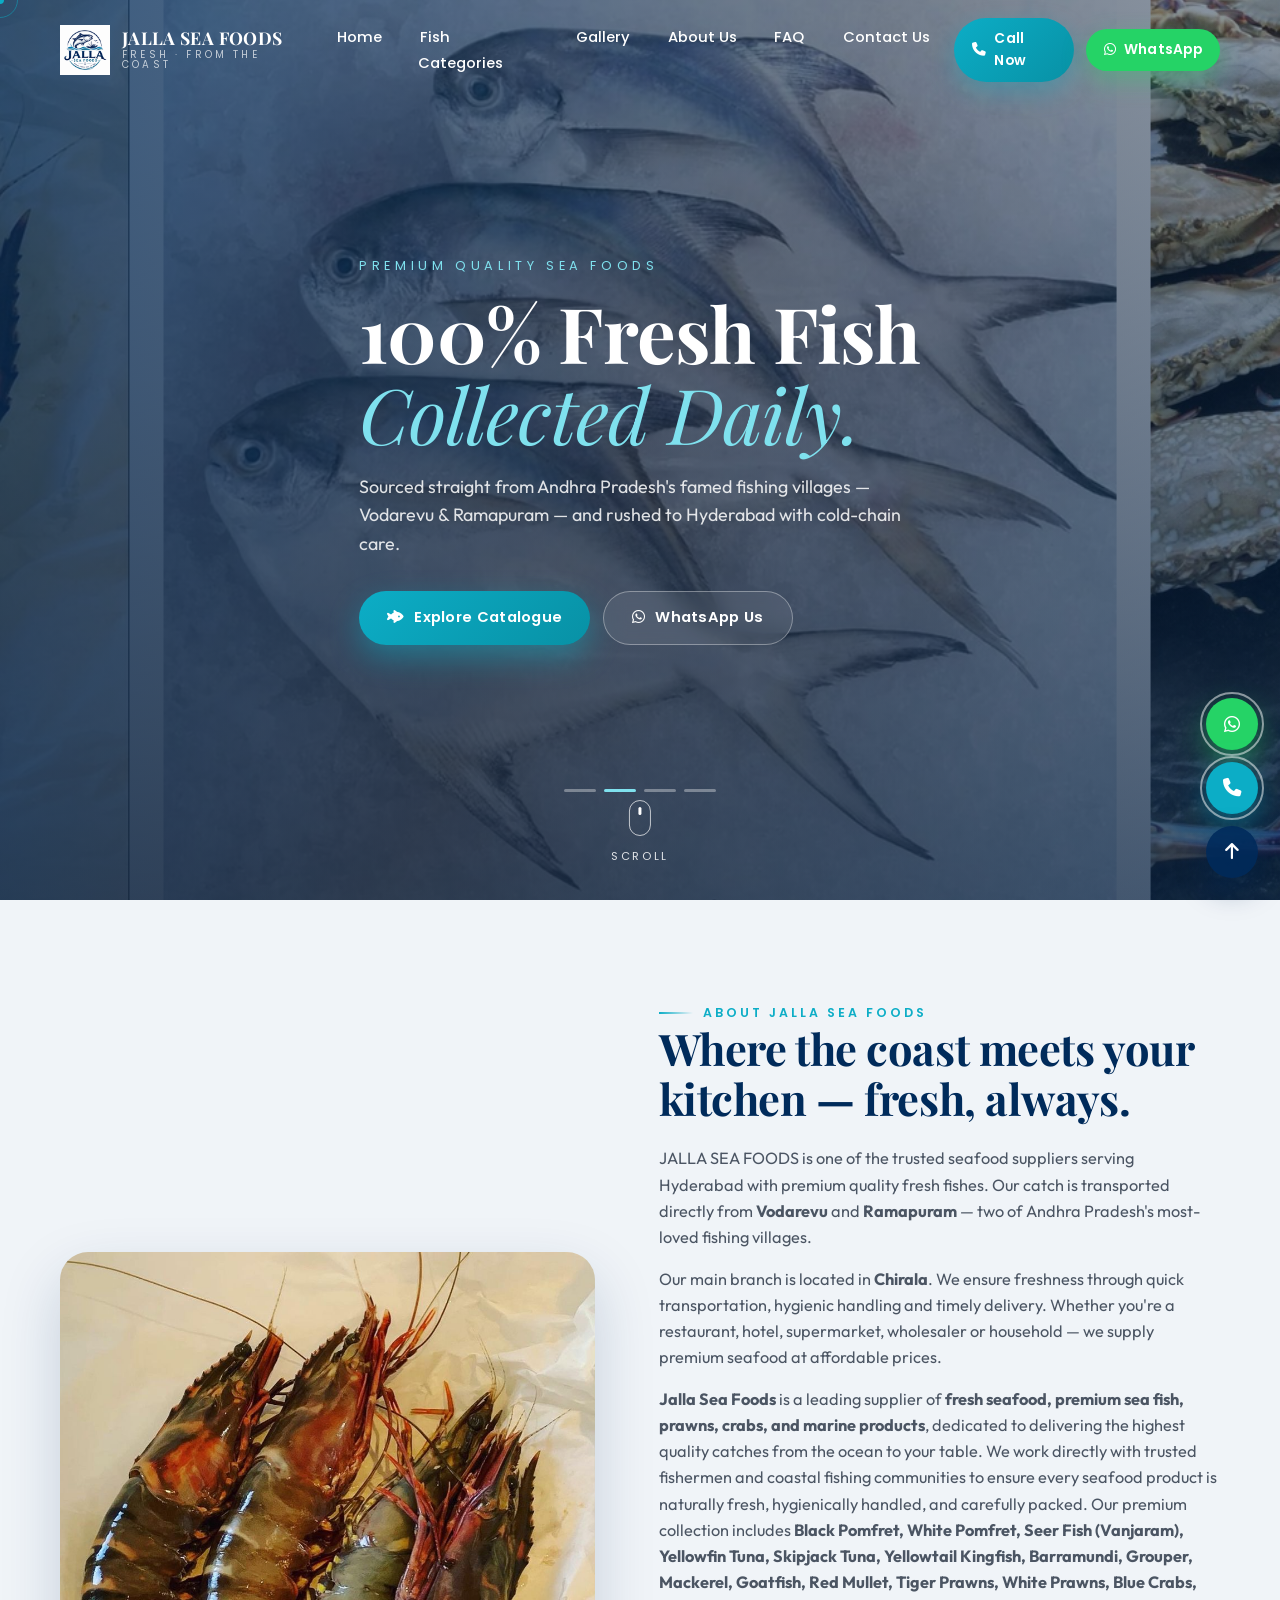
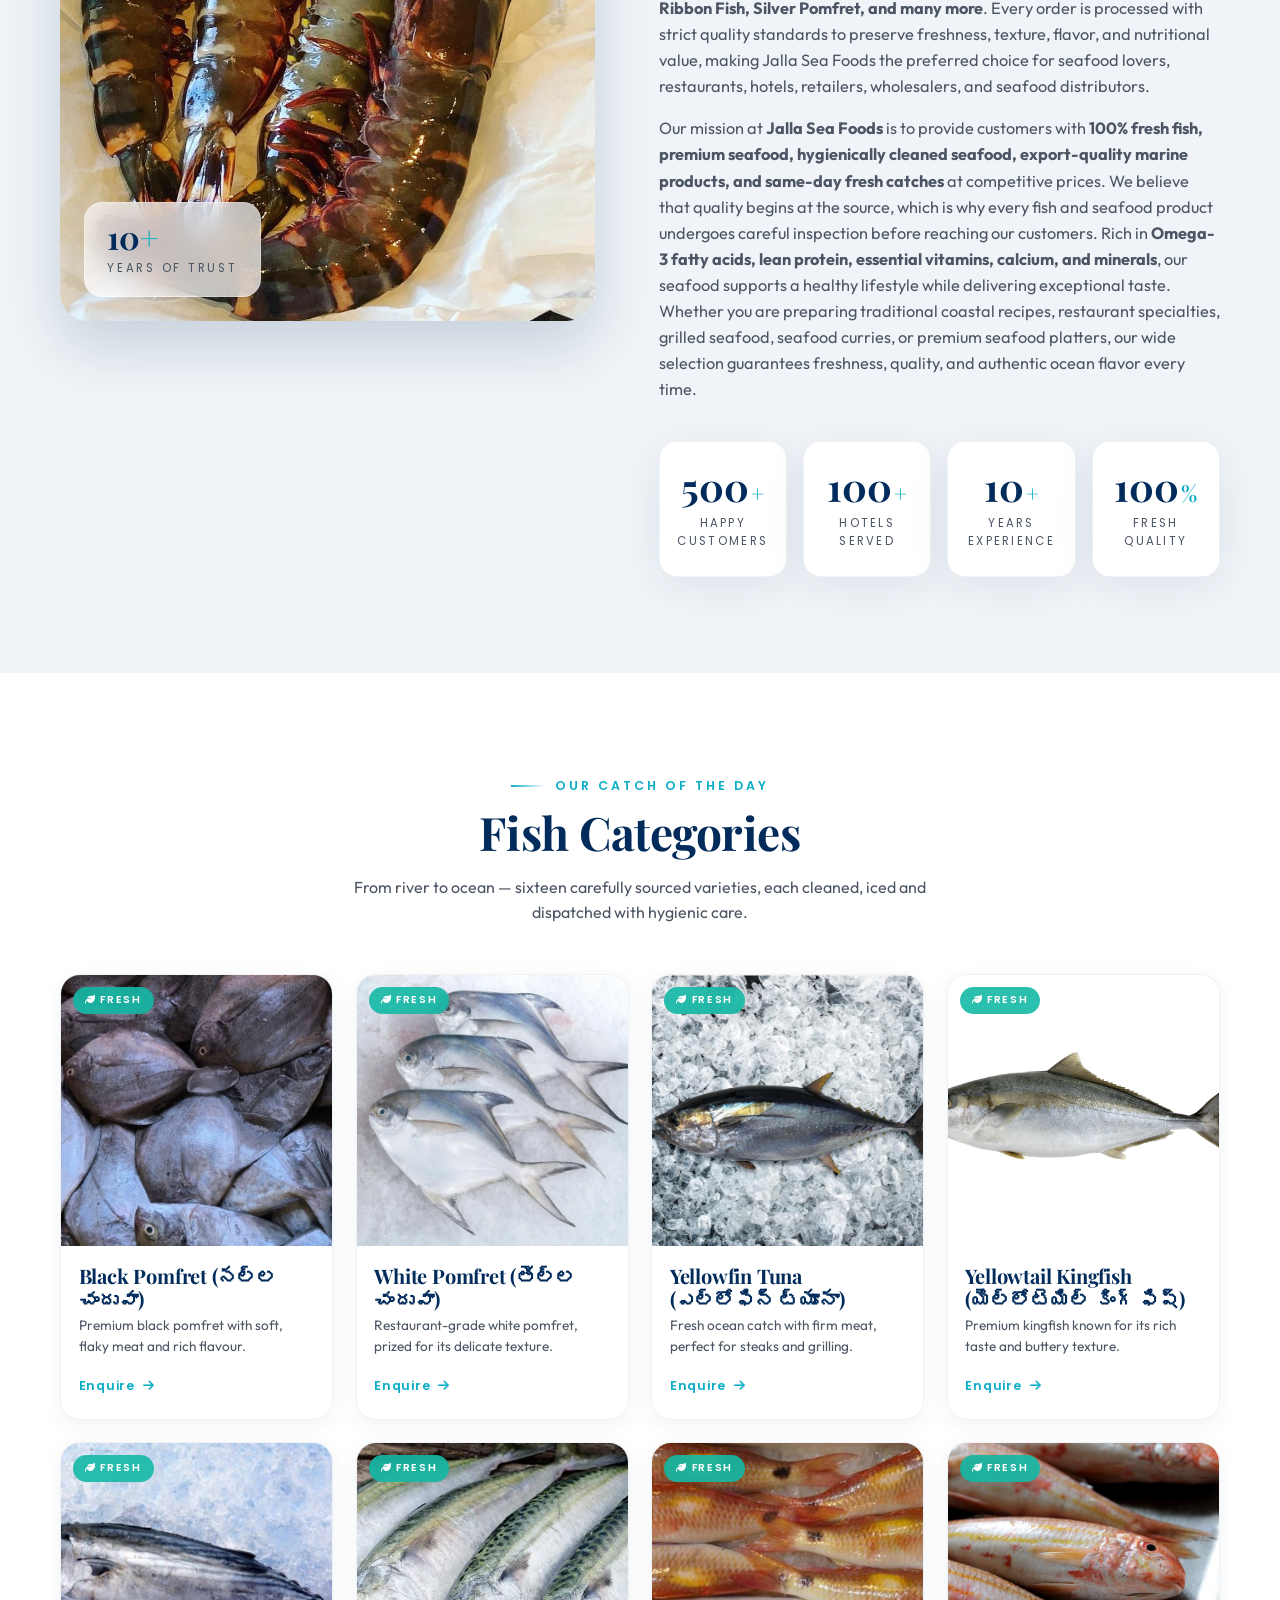
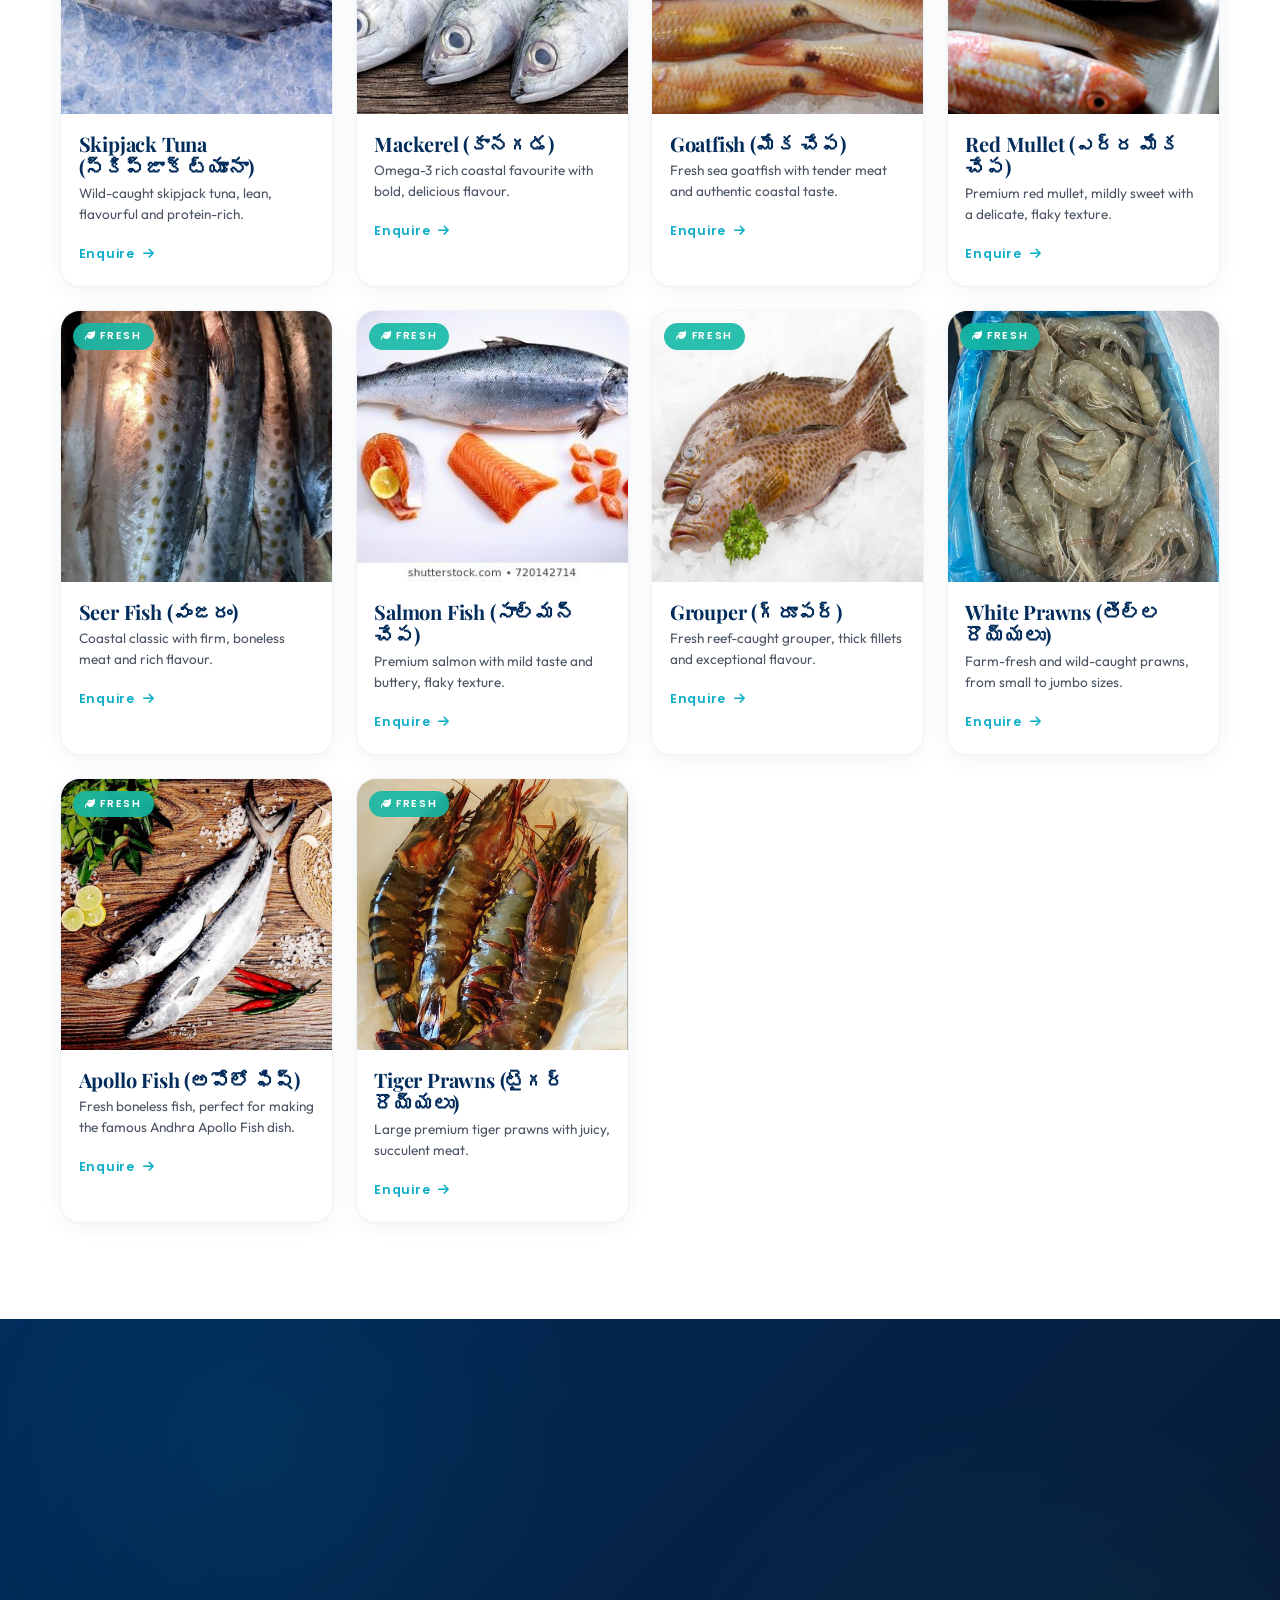
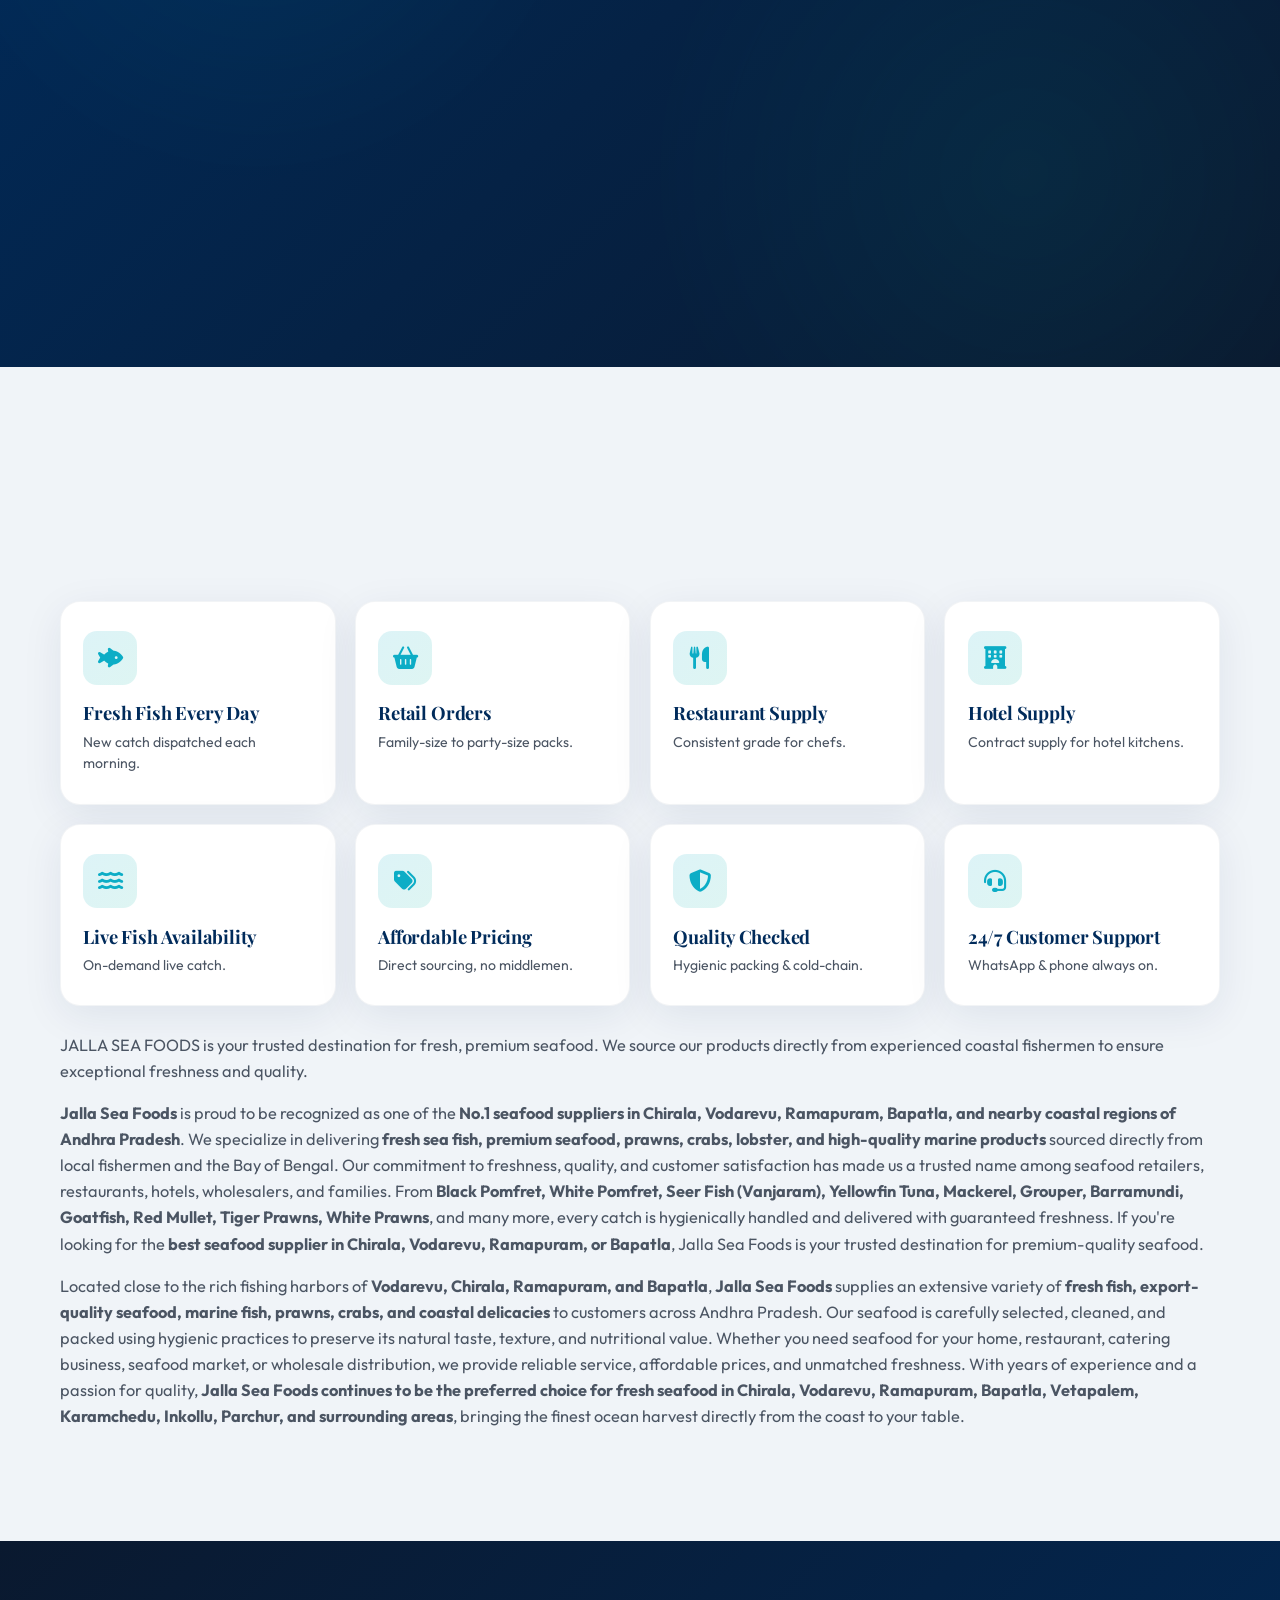
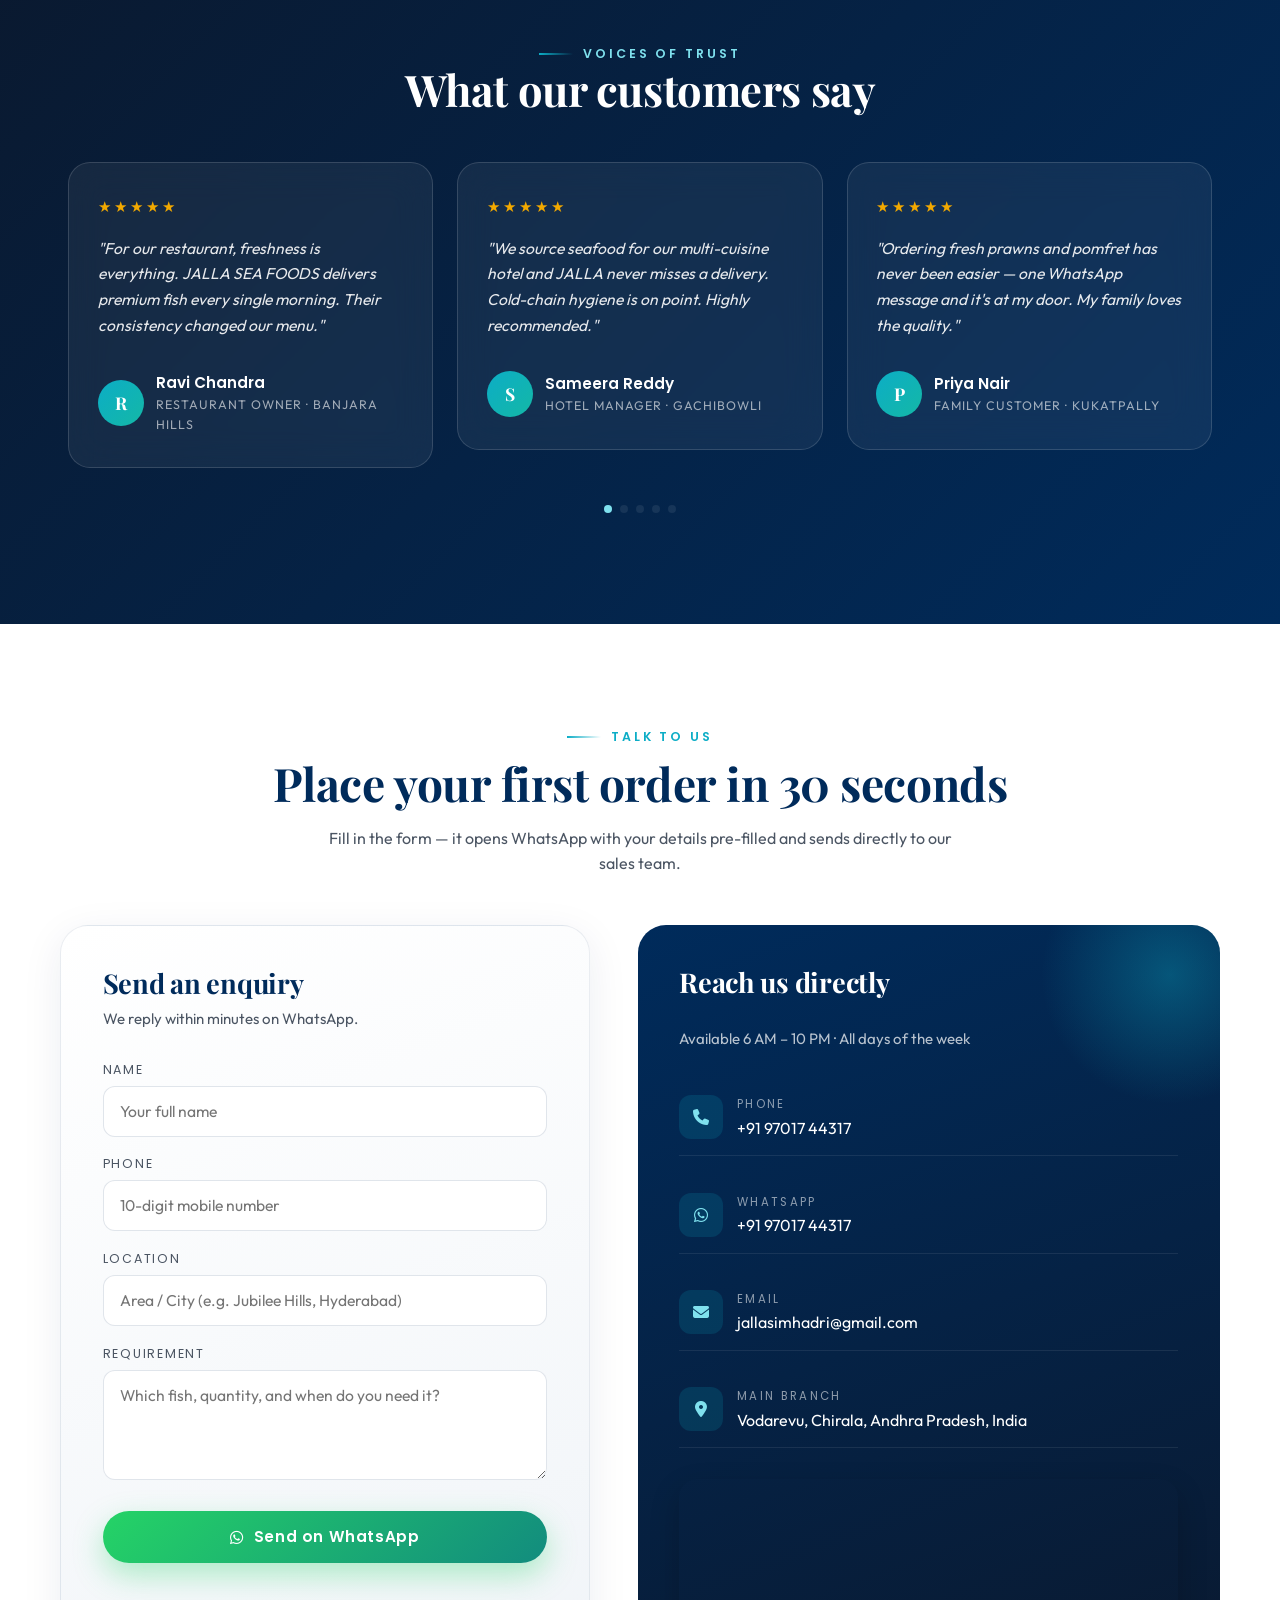
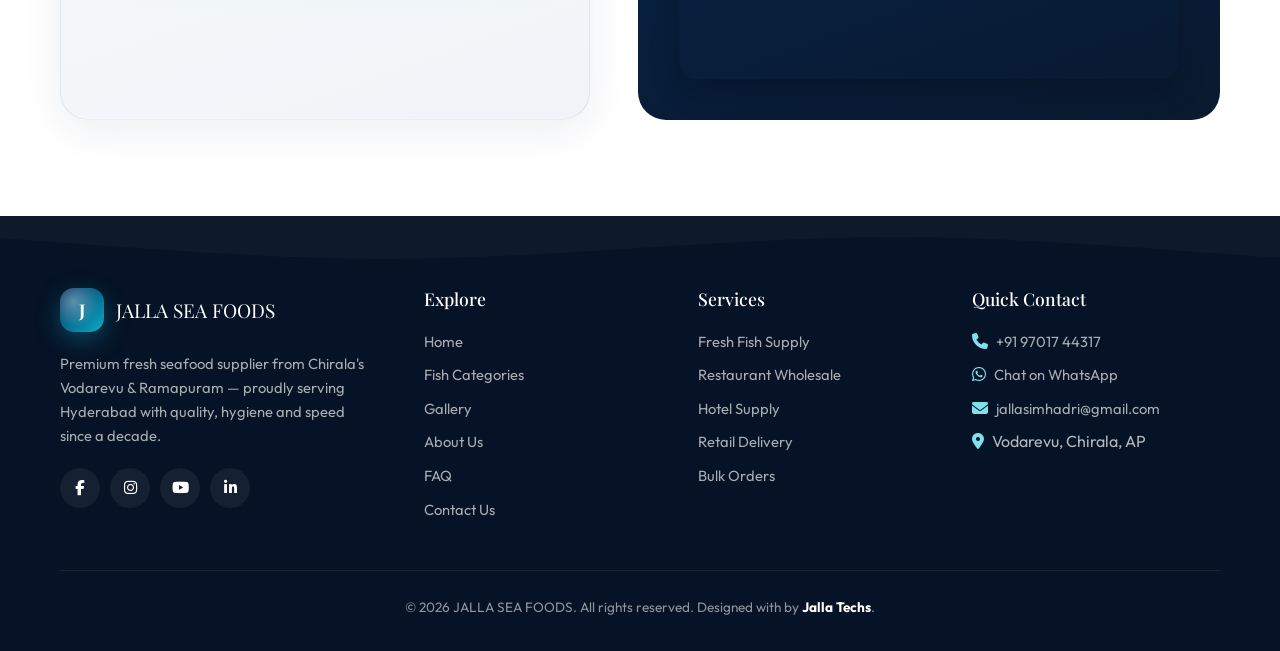
==== index.html @ fda74b89 "Initial changes" ====
<!doctype html>
<html lang="en">
<head>
    <meta charset="utf-8" />
    <meta name="viewport" content="width=device-width, initial-scale=1" />
    <meta name="theme-color" content="#002B5B" />

    <!-- SEO Meta -->
    <title>Jalla Sea Foods | Fresh Sea Fish Delivery in Vodarevu, Chirala</title>
    <meta name="description" content="JALLA SEA FOODS — Premium fresh seafood supplier from Chirala, Vodarevu & Ramapuram delivering across Hyderabad. Fish wholesale, seafood transportation, distribution & fast delivery. Fresh · Hygienic · Affordable." />
    <meta name="keywords" content="fresh sea foods Hyderabad, seafood supplier Hyderabad, fish wholesale Chirala, Vodarevu fish supplier, Ramapuram seafood, JALLA SEA FOODS, fresh fish delivery Hyderabad, restaurant seafood supplier" />
    <meta name="robots" content="index, follow, max-image-preview:large" />
    <meta name="author" content="JALLA SEA FOODS" />
    <link rel="canonical" href="https://jallaseafoods.com/" />

    <!-- Open Graph -->
    <meta property="og:type" content="website" />
    <meta property="og:site_name" content="JALLA SEA FOODS" />
    <meta property="og:title" content="Jalla Sea Foods | Fresh Sea Fish Delivery in Vodarevu, Chirala" />
    <meta property="og:description" content="JALLA SEA FOODS — Premium fresh seafood supplier from Chirala, Vodarevu & Ramapuram delivering across Hyderabad. Fish wholesale, seafood transportation, distribution & fast delivery. Fresh · Hygienic · Affordable." />
    <meta property="og:url" content="https://jallaseafoods.com/" />
    <meta property="og:image" content="https://images.unsplash.com/photo-1542809665-21a8657b97f3?auto=format&fit=crop&w=1200" />

    <!-- Twitter -->
    <meta name="twitter:card" content="summary_large_image" />
    <meta name="twitter:title" content="Jalla Sea Foods | Fresh Sea Fish Delivery in Vodarevu, Chirala" />
    <meta name="twitter:description" content="JALLA SEA FOODS — Premium fresh seafood supplier from Chirala, Vodarevu & Ramapuram delivering across Hyderabad. Fish wholesale, seafood transportation, distribution & fast delivery. Fresh · Hygienic · Affordable." />
    <meta name="twitter:image" content="https://images.unsplash.com/photo-1542809665-21a8657b97f3?auto=format&fit=crop&w=1200" />

    <!-- Fonts -->
    <link rel="preconnect" href="https://fonts.googleapis.com" />
    <link rel="preconnect" href="https://fonts.gstatic.com" crossorigin />
    <link href="https://fonts.googleapis.com/css2?family=Playfair+Display:ital,wght@0,400;0,600;0,700;1,400&family=Outfit:wght@300;400;500;600&family=Poppins:wght@400;500;600&family=Inter:wght@600&display=swap" rel="stylesheet" />

    <!-- Bootstrap 5 + Swiper + AOS + Font Awesome -->
    <link rel="stylesheet" href="https://cdn.jsdelivr.net/npm/bootstrap@5.3.3/dist/css/bootstrap.min.css" />
    <link rel="stylesheet" href="https://cdn.jsdelivr.net/npm/swiper@11/swiper-bundle.min.css" />
    <link rel="stylesheet" href="https://unpkg.com/aos@2.3.4/dist/aos.css" />
    <link rel="stylesheet" href="https://cdnjs.cloudflare.com/ajax/libs/font-awesome/6.5.0/css/all.min.css" />
    <link rel="stylesheet" href="style.css" />

    <!-- JSON-LD LocalBusiness Schema -->
    <script type="application/ld+json">
    {
        "@context": "https://schema.org",
        "@type": "LocalBusiness",
        "@id": "https://jallaseafoods.com/#business",
        "name": "JALLA SEA FOODS",
        "description": "JALLA SEA FOODS — Premium fresh seafood supplier from Chirala, Vodarevu & Ramapuram delivering across Hyderabad. Fish wholesale, seafood transportation, distribution & fast delivery. Fresh · Hygienic · Affordable.",
        "url": "https://jallaseafoods.com/",
        "telephone": "+91-9701744317",
        "email": "jallasimhadri@gmail.com",
        "priceRange": "₹₹",
        "image": "https://images.unsplash.com/photo-1542809665-21a8657b97f3?auto=format&fit=crop&w=1200",
        "address": {
            "@type": "PostalAddress",
            "streetAddress": "Vodarevu",
            "addressLocality": "Chirala",
            "addressRegion": "Andhra Pradesh",
            "addressCountry": "IN"
        },
        "areaServed": [
            { "@type": "City", "name": "Hyderabad" },
            { "@type": "City", "name": "Chirala" }
        ],
        "openingHours": "Mo-Su 06:00-22:00",
        "sameAs": [
            "https://facebook.com/jallaseafoods",
            "https://instagram.com/jallaseafoods"
        ]
    }
    </script>

    <script>
        window.addEventListener("error", function (e) {
            if (e.error instanceof DOMException && e.error.name === "DataCloneError" && e.message && e.message.includes("PerformanceServerTiming")) {
                e.stopImmediatePropagation();
                e.preventDefault();
            }
        }, true);
    </script>
</head>
<body data-testid="home-page">

    <!-- Preloader -->
    <div id="preloader" data-testid="preloader">
        <div class="preloader-wave"></div>
        <div class="preloader-text">JALLA SEA FOODS</div>
    </div>

    <!-- Custom Cursor -->
    <div class="cursor-dot"></div>
    <div class="cursor-outline"></div>

    <!-- Navbar -->
    <nav class="navbar-custom" data-testid="main-navbar">
        <div class="container-tight navbar-inner">
            <a href="/" class="brand" data-testid="brand-link">
<img src="images/jallaseafoods.jpg" alt="Jalla Sea Foods Logo" class="brand-logo">
                <span class="brand-text">
                    <span class="brand-name">JALLA SEA FOODS</span>
                    <span class="brand-tag">Fresh · From The Coast</span>
                </span>
            </a>

            <ul class="nav-menu" data-testid="nav-menu">
                <li><a href="/" data-testid="nav-home">Home</a></li>
                <li><a href="#fish-categories" data-testid="nav-categories">Fish Categories</a></li>
                <li><a href="/gallery.html" data-testid="nav-gallery">Gallery</a></li>
                <li><a href="#about" data-testid="nav-about">About Us</a></li>
                <li><a href="#faq" data-testid="nav-faq">FAQ</a></li>
                <li><a href="/contact.html" data-testid="nav-contact">Contact Us</a></li>
            </ul>

            <div class="nav-actions">
                <a class="btn-call" href="tel:970173317" data-testid="nav-call-btn">
                    <i class="fa-solid fa-phone"></i><span>Call Now</span>
                </a>
                <a class="btn-whats" href="https://wa.me/919701744317" target="_blank" rel="noopener" data-testid="nav-whatsapp-btn">
                    <i class="fa-brands fa-whatsapp"></i><span>WhatsApp</span>
                </a>
                <button class="hamburger" aria-label="Menu" data-testid="mobile-menu-toggle">
                    <span></span><span></span><span></span>
                </button>
            </div>
        </div>
    </nav>

    <!-- HERO -->
    <section class="hero" data-testid="hero-section">
        <div class="bubbles"></div>
        <div class="swiper hero-swiper" data-testid="hero-swiper">
            <div class="swiper-wrapper">

                <!-- Slide 1 -->
                <div class="swiper-slide hero-slide" data-testid="hero-slide-1">
                    <div class="hero-bg" style="background-image:url('https://images.unsplash.com/photo-1542809665-21a8657b97f3?auto=format&fit=crop&w=1920&q=80')"></div>
                    <div class="hero-overlay"></div>
                    <div class="container-tight hero-content">
                        <div class="hero-eyebrow">Fresh Sea Foods Delivered Every Day</div>
                        <h1 class="hero-title">Freshly Caught.<br /><em>Naturally Delicious.</em></h1>
                        <p class="hero-sub">Direct from the fishermen of Vodarevu &amp; Ramapuram to your doorstep — every morning, without compromise.</p>
                        <div class="hero-ctas">
                            <a class="btn-magnetic btn-primary-glow" href="https://wa.me/919701744317?text=Hi%20JALLA%20SEA%20FOODS%2C%20I%20want%20to%20place%20an%20order." target="_blank" rel="noopener" data-testid="hero-order-btn-1"><i class="fa-solid fa-cart-shopping"></i>Order Now</a>
                            <a class="btn-magnetic btn-outline-glass" href="https://wa.me/919701744317" target="_blank" rel="noopener" data-testid="hero-whatsapp-btn-1"><i class="fa-brands fa-whatsapp"></i>WhatsApp Us</a>
                            <a class="btn-magnetic btn-outline-glass" href="tel:970173317" data-testid="hero-call-btn-1"><i class="fa-solid fa-phone"></i>Call Now</a>
                        </div>
                    </div>
                </div>

                <!-- Slide 2 -->
                <div class="swiper-slide hero-slide" data-testid="hero-slide-2">
                    <!-- <div class="hero-bg" style="background-image:url('https://images.unsplash.com/photo-1626286815934-a738a61b535c?auto=format&fit=crop&w=1920&q=80')"></div> -->
                                         <div class="hero-bg" style="background-image:url('images/h2.jpg')"></div>

                    <div class="hero-overlay"></div>
                    <div class="container-tight hero-content">
                        <div class="hero-eyebrow">Premium Quality Sea Foods</div>
                        <h1 class="hero-title">100% Fresh Fish<br /><em>Collected Daily.</em></h1>
                        <p class="hero-sub">Sourced straight from Andhra Pradesh's famed fishing villages — Vodarevu &amp; Ramapuram — and rushed to Hyderabad with cold-chain care.</p>
                        <div class="hero-ctas">
                            <a class="btn-magnetic btn-primary-glow" href="#fish-categories" data-testid="hero-explore-btn-2"><i class="fa-solid fa-fish-fins"></i>Explore Catalogue</a>
                            <a class="btn-magnetic btn-outline-glass" href="https://wa.me/919701744317" target="_blank" rel="noopener" data-testid="hero-whatsapp-btn-2"><i class="fa-brands fa-whatsapp"></i>WhatsApp Us</a>
                        </div>
                    </div>
                </div>

                <!-- Slide 3 -->
                <div class="swiper-slide hero-slide" data-testid="hero-slide-3">
                    <!-- <div class="hero-bg" style="background-image:url('https://images.pexels.com/photos/4869328/pexels-photo-4869328.jpeg?auto=compress&cs=tinysrgb&w=1920')"></div> -->
                                         <div class="hero-bg" style="background-image:url('images/h5.jpg')"></div>

                    <div class="hero-overlay"></div>
                    <div class="container-tight hero-content">
                        <div class="hero-eyebrow">Fast Transportation</div>
                        <h1 class="hero-title">Supplying Across<br /><em>Hyderabad.</em></h1>
                        <p class="hero-sub">Quick delivery. Best quality. Affordable pricing. From coastal Chirala to your kitchen, restaurant or hotel — same day.</p>
                        <div class="hero-ctas">
                            <a class="btn-magnetic btn-primary-glow" href="https://wa.me/919701744317?text=I%20want%20to%20place%20a%20bulk%20order." target="_blank" rel="noopener" data-testid="hero-order-btn-3"><i class="fa-solid fa-truck-fast"></i>Order Now</a>
                            <a class="btn-magnetic btn-outline-glass" href="tel:970173317" data-testid="hero-call-btn-3"><i class="fa-solid fa-phone"></i>Call Now</a>
                        </div>
                    </div>
                </div>

                <!-- Slide 4 -->
                <div class="swiper-slide hero-slide" data-testid="hero-slide-4">
                    <div class="hero-bg" style="background-image:url('https://images.unsplash.com/photo-1510130387422-82bed34b37e9?auto=format&fit=crop&w=1920&q=80')"></div>
                    <div class="hero-overlay"></div>
                    <div class="container-tight hero-content">
                        <div class="hero-eyebrow">Trusted Seafood Supplier</div>
                        <h1 class="hero-title">From Chirala<br /><em>To Hyderabad.</em></h1>
                        <p class="hero-sub">Healthy. Fresh. Hygienic. Premium quality — that's the JALLA SEA FOODS promise, day in and day out.</p>
                        <div class="hero-ctas">
                            <a class="btn-magnetic btn-primary-glow" href="/contact.html" data-testid="hero-contact-btn-4"><i class="fa-solid fa-envelope"></i>Contact Us</a>
                            <a class="btn-magnetic btn-outline-glass" href="https://wa.me/919701744317" target="_blank" rel="noopener" data-testid="hero-whatsapp-btn-4"><i class="fa-brands fa-whatsapp"></i>WhatsApp Us</a>
                        </div>
                    </div>
                </div>

            </div>
            <div class="swiper-pagination"></div>
        </div>

        <div class="scroll-hint">
            <div class="scroll-mouse"></div>
            <span>Scroll</span>
        </div>
    </section>

    <!-- ABOUT / COUNTERS -->
    <section class="section about-section" id="about" data-testid="about-section">
        <div class="container-tight">
            <div class="about-grid">
                <div class="about-image-wrap reveal" data-testid="about-image">
                    <img src="images/gallery7.jpg" alt="Premium fresh seafood on ice" />
                    <div class="about-badge">
                        <div class="num">10<span style="color:var(--secondary)">+</span></div>
                        <div class="lbl">Years of trust</div>
                    </div>
                </div>

                <div class="about-content reveal">
                    <div class="eyebrow">About JALLA SEA FOODS</div>
                    <h2>Where the coast meets your kitchen — fresh, always.</h2>
                    <p>JALLA SEA FOODS is one of the trusted seafood suppliers serving Hyderabad with premium quality fresh fishes. Our catch is transported directly from <strong>Vodarevu</strong> and <strong>Ramapuram</strong> — two of Andhra Pradesh's most-loved fishing villages.</p>
                    <p>Our main branch is located in <strong>Chirala</strong>. We ensure freshness through quick transportation, hygienic handling and timely delivery. Whether you're a restaurant, hotel, supermarket, wholesaler or household — we supply premium seafood at affordable prices.</p>
                    <p><strong>Jalla Sea Foods</strong> is a leading supplier of <strong>fresh seafood, premium sea fish, prawns, crabs, and marine products</strong>, dedicated to delivering the highest quality catches from the ocean to your table. We work directly with trusted fishermen and coastal fishing communities to ensure every seafood product is naturally fresh, hygienically handled, and carefully packed. Our premium collection includes <strong>Black Pomfret, White Pomfret, Seer Fish (Vanjaram), Yellowfin Tuna, Skipjack Tuna, Yellowtail Kingfish, Barramundi, Grouper, Mackerel, Goatfish, Red Mullet, Tiger Prawns, White Prawns, Blue Crabs, Ribbon Fish, Silver Pomfret, and many more</strong>. Every order is processed with strict quality standards to preserve freshness, texture, flavor, and nutritional value, making Jalla Sea Foods the preferred choice for seafood lovers, restaurants, hotels, retailers, wholesalers, and seafood distributors.</p>

<p>Our mission at <strong>Jalla Sea Foods</strong> is to provide customers with <strong>100% fresh fish, premium seafood, hygienically cleaned seafood, export-quality marine products, and same-day fresh catches</strong> at competitive prices. We believe that quality begins at the source, which is why every fish and seafood product undergoes careful inspection before reaching our customers. Rich in <strong>Omega-3 fatty acids, lean protein, essential vitamins, calcium, and minerals</strong>, our seafood supports a healthy lifestyle while delivering exceptional taste. Whether you are preparing traditional coastal recipes, restaurant specialties, grilled seafood, seafood curries, or premium seafood platters, our wide selection guarantees freshness, quality, and authentic ocean flavor every time.</p>

                    <div class="counter-grid">
                        <div class="counter-card">
                            <div class="counter-num"><span data-counter="500">0</span><span class="plus">+</span></div>
                            <div class="counter-lbl">Happy Customers</div>
                        </div>
                        <div class="counter-card">
                            <div class="counter-num"><span data-counter="100">0</span><span class="plus">+</span></div>
                            <div class="counter-lbl">Hotels Served</div>
                        </div>
                        <div class="counter-card">
                            <div class="counter-num"><span data-counter="10">0</span><span class="plus">+</span></div>
                            <div class="counter-lbl">Years Experience</div>
                        </div>
                        <div class="counter-card">
                            <div class="counter-num"><span data-counter="100">0</span><span class="pct">%</span></div>
                            <div class="counter-lbl">Fresh Quality</div>
                        </div>
                    </div>
                </div>
            </div>
        </div>
    </section>

    <!-- FISH CATEGORIES -->
    <section class="section" id="fish-categories" data-testid="fish-categories-section">
        <div class="container-tight">
            <div class="fish-header reveal">
                <div class="eyebrow">Our Catch of the Day</div>
                <h2>Fish Categories</h2>
                <p>From river to ocean — sixteen carefully sourced varieties, each cleaned, iced and dispatched with hygienic care.</p>
            </div>

            <div class="fish-grid" id="fish-grid"></div>
        </div>
    </section>

    <!-- WHY / FAQ -->
    <section class="section why-section" id="faq" data-testid="why-section">
        <div class="why-bg-wave"></div>
        <div class="container-tight">
            <div class="why-grid">
                <div class="why-copy reveal">
                    <div class="eyebrow">Why Choose JALLA SEA FOODS</div>
                    <h2>Freshness you can taste. Service you can trust.</h2>
                    <p>Ten years of coastal expertise, direct village sourcing, cold-chain transportation and a customer-first supply model — that is why hotels, restaurants and families across Hyderabad choose us every day.</p>
                    <ul style="list-style:none; padding:0; margin:1.4rem 0 0; display:grid; grid-template-columns:1fr 1fr; gap:14px; color:rgba(255,255,255,0.85); font-family:'Poppins',sans-serif; font-size:.9rem;">
                        <li><i class="fa-solid fa-check" style="color:var(--secondary-200); margin-right:8px;"></i>Fast Delivery</li>
                        <li><i class="fa-solid fa-check" style="color:var(--secondary-200); margin-right:8px;"></i>Fresh Quality</li>
                        <li><i class="fa-solid fa-check" style="color:var(--secondary-200); margin-right:8px;"></i>Hygienic Packing</li>
                        <li><i class="fa-solid fa-check" style="color:var(--secondary-200); margin-right:8px;"></i>Affordable Price</li>
                        <li><i class="fa-solid fa-check" style="color:var(--secondary-200); margin-right:8px;"></i>Village Sourced</li>
                        <li><i class="fa-solid fa-check" style="color:var(--secondary-200); margin-right:8px;"></i>Customer Focused</li>
                    </ul>
                </div>

                <div class="faq-list reveal" data-testid="faq-list">
                    <div class="faq-item" data-testid="faq-item-1">
                        <button class="faq-q" data-testid="faq-q-1">How fresh are your fishes? <span class="icon"><i class="fa-solid fa-plus"></i></span></button>
                        <div class="faq-a">Every fish is collected in the early morning at Vodarevu &amp; Ramapuram and dispatched the same day on ice — you receive them within hours of the catch.</div>
                    </div>
                    <div class="faq-item" data-testid="faq-item-2">
                        <button class="faq-q" data-testid="faq-q-2">Where do you collect fishes? <span class="icon"><i class="fa-solid fa-plus"></i></span></button>
                        <div class="faq-a">Directly from the fishing villages of Vodarevu and Ramapuram — famous coastal locations near Chirala, Andhra Pradesh.</div>
                    </div>
                    <div class="faq-item" data-testid="faq-item-3">
                        <button class="faq-q" data-testid="faq-q-3">Do you supply restaurants and hotels? <span class="icon"><i class="fa-solid fa-plus"></i></span></button>
                        <div class="faq-a">Yes. We are the preferred supplier for 100+ hotels and restaurants across Hyderabad with flexible daily contracts.</div>
                    </div>
                    <div class="faq-item" data-testid="faq-item-4">
                        <button class="faq-q" data-testid="faq-q-4">Can I place bulk orders? <span class="icon"><i class="fa-solid fa-plus"></i></span></button>
                        <div class="faq-a">Absolutely — wholesale and retail bulk orders are our specialty. Contact us via WhatsApp for the best price.</div>
                    </div>
                    <div class="faq-item" data-testid="faq-item-5">
                        <button class="faq-q" data-testid="faq-q-5">Do you deliver across Hyderabad? <span class="icon"><i class="fa-solid fa-plus"></i></span></button>
                        <div class="faq-a">Yes, we cover Hyderabad and nearby locations with same-day cold-chain delivery.</div>
                    </div>
                    <div class="faq-item" data-testid="faq-item-6">
                        <button class="faq-q" data-testid="faq-q-6">What payment methods are accepted? <span class="icon"><i class="fa-solid fa-plus"></i></span></button>
                        <div class="faq-a">UPI, cash on delivery, bank transfer and standard business invoicing for regular customers.</div>
                    </div>
                </div>
            </div>
        </div>
    </section>

    <!-- HIGHLIGHTS -->
    <section class="section highlights-section" data-testid="highlights-section">
        <div class="container-tight">
            <div class="fish-header reveal">
                <div class="eyebrow">Business Highlights</div>
                <h2>Ten reasons Hyderabad trusts us</h2>
            </div>
            <div class="highlights-grid" id="highlights-grid"></div><br>
            <div class="about-content reveal">
                        <p>JALLA SEA FOODS is your trusted destination for fresh, premium seafood. We source our products directly from experienced coastal fishermen to ensure exceptional freshness and quality.</p>
                        <p><strong>Jalla Sea Foods</strong> is proud to be recognized as one of the <strong>No.1 seafood suppliers in Chirala, Vodarevu, Ramapuram, Bapatla, and nearby coastal regions of Andhra Pradesh</strong>. We specialize in delivering <strong>fresh sea fish, premium seafood, prawns, crabs, lobster, and high-quality marine products</strong> sourced directly from local fishermen and the Bay of Bengal. Our commitment to freshness, quality, and customer satisfaction has made us a trusted name among seafood retailers, restaurants, hotels, wholesalers, and families. From <strong>Black Pomfret, White Pomfret, Seer Fish (Vanjaram), Yellowfin Tuna, Mackerel, Grouper, Barramundi, Goatfish, Red Mullet, Tiger Prawns, White Prawns</strong>, and many more, every catch is hygienically handled and delivered with guaranteed freshness. If you're looking for the <strong>best seafood supplier in Chirala, Vodarevu, Ramapuram, or Bapatla</strong>, Jalla Sea Foods is your trusted destination for premium-quality seafood.</p>

<p>Located close to the rich fishing harbors of <strong>Vodarevu, Chirala, Ramapuram, and Bapatla</strong>, <strong>Jalla Sea Foods</strong> supplies an extensive variety of <strong>fresh fish, export-quality seafood, marine fish, prawns, crabs, and coastal delicacies</strong> to customers across Andhra Pradesh. Our seafood is carefully selected, cleaned, and packed using hygienic practices to preserve its natural taste, texture, and nutritional value. Whether you need seafood for your home, restaurant, catering business, seafood market, or wholesale distribution, we provide reliable service, affordable prices, and unmatched freshness. With years of experience and a passion for quality, <strong>Jalla Sea Foods continues to be the preferred choice for fresh seafood in Chirala, Vodarevu, Ramapuram, Bapatla, Vetapalem, Karamchedu, Inkollu, Parchur, and surrounding areas</strong>, bringing the finest ocean harvest directly from the coast to your table.</p>
                    </div>
        </div>
    </section>

    <!-- TESTIMONIALS -->
    <section class="section testimonial-section" data-testid="testimonials-section">
        <div class="container-tight">
            <div class="text-center reveal">
                <div class="eyebrow">Voices of Trust</div>
                <h2>What our customers say</h2>
            </div>

            <div class="swiper testi-swiper reveal">
                <div class="swiper-wrapper">
                    <div class="swiper-slide"><div class="testi-card">
                        <div class="testi-stars">★★★★★</div>
                        <p class="testi-quote">"For our restaurant, freshness is everything. JALLA SEA FOODS delivers premium fish every single morning. Their consistency changed our menu."</p>
                        <div class="testi-author">
                            <div class="testi-avatar">R</div>
                            <div>
                                <div class="testi-name">Ravi Chandra</div>
                                <div class="testi-role">RESTAURANT OWNER · BANJARA HILLS</div>
                            </div>
                        </div>
                    </div></div>

                    <div class="swiper-slide"><div class="testi-card">
                        <div class="testi-stars">★★★★★</div>
                        <p class="testi-quote">"We source seafood for our multi-cuisine hotel and JALLA never misses a delivery. Cold-chain hygiene is on point. Highly recommended."</p>
                        <div class="testi-author">
                            <div class="testi-avatar">S</div>
                            <div>
                                <div class="testi-name">Sameera Reddy</div>
                                <div class="testi-role">HOTEL MANAGER · GACHIBOWLI</div>
                            </div>
                        </div>
                    </div></div>

                    <div class="swiper-slide"><div class="testi-card">
                        <div class="testi-stars">★★★★★</div>
                        <p class="testi-quote">"Ordering fresh prawns and pomfret has never been easier — one WhatsApp message and it's at my door. My family loves the quality."</p>
                        <div class="testi-author">
                            <div class="testi-avatar">P</div>
                            <div>
                                <div class="testi-name">Priya Nair</div>
                                <div class="testi-role">FAMILY CUSTOMER · KUKATPALLY</div>
                            </div>
                        </div>
                    </div></div>

                    <div class="swiper-slide"><div class="testi-card">
                        <div class="testi-stars">★★★★★</div>
                        <p class="testi-quote">"As a retailer, I need bulk supply that's always priced right. JALLA gives me both — great margins and happy end customers."</p>
                        <div class="testi-author">
                            <div class="testi-avatar">K</div>
                            <div>
                                <div class="testi-name">Krishna Murthy</div>
                                <div class="testi-role">SEAFOOD RETAILER · SECUNDERABAD</div>
                            </div>
                        </div>
                    </div></div>

                    <div class="swiper-slide"><div class="testi-card">
                        <div class="testi-stars">★★★★★</div>
                        <p class="testi-quote">"The Hilsa and Seer fish quality is exactly like buying from the coast myself. Absolute value for money — and the delivery is punctual."</p>
                        <div class="testi-author">
                            <div class="testi-avatar">A</div>
                            <div>
                                <div class="testi-name">Anita Rao</div>
                                <div class="testi-role">FAMILY CUSTOMER · JUBILEE HILLS</div>
                            </div>
                        </div>
                    </div></div>
                    

                </div>
                <div class="swiper-pagination"></div>
            </div>
        </div>
    </section>

    <!-- CONTACT -->
    <section class="section contact-section" id="contact" data-testid="contact-section">
        <div class="container-tight">
            <div class="fish-header reveal">
                <div class="eyebrow">Talk To Us</div>
                <h2>Place your first order in 30 seconds</h2>
                <p>Fill in the form — it opens WhatsApp with your details pre-filled and sends directly to our sales team.</p>
            </div>

            <div class="contact-grid">
                <form class="contact-form-card reveal" onsubmit="return submitWhatsApp(this);" data-testid="contact-form">
                    <h3>Send an enquiry</h3>
                    <p>We reply within minutes on WhatsApp.</p>

                    <div class="form-field">
                        <label for="c-name">Name</label>
                        <input id="c-name" name="name" type="text" required placeholder="Your full name" data-testid="form-name-input" />
                    </div>
                    <div class="form-field">
                        <label for="c-phone">Phone</label>
                        <input id="c-phone" name="phone" type="tel" required placeholder="10-digit mobile number" data-testid="form-phone-input" />
                    </div>
                    <div class="form-field">
                        <label for="c-location">Location</label>
                        <input id="c-location" name="location" type="text" placeholder="Area / City (e.g. Jubilee Hills, Hyderabad)" data-testid="form-location-input" />
                    </div>
                    <div class="form-field">
                        <label for="c-req">Requirement</label>
                        <textarea id="c-req" name="requirement" required placeholder="Which fish, quantity, and when do you need it?" data-testid="form-requirement-input"></textarea>
                    </div>
                    <button type="submit" class="form-submit" data-testid="form-submit-btn">
                        <i class="fa-brands fa-whatsapp"></i> Send on WhatsApp
                    </button>
                </form>

                <div class="contact-info-card reveal">
                    <h3>Reach us directly</h3>
                    <p>Available 6 AM – 10 PM · All days of the week</p>

                    <div class="info-item">
                        <div class="info-icon"><i class="fa-solid fa-phone"></i></div>
                        <div>
                            <div class="info-label">Phone</div>
                            <a class="info-value" href="tel:970173317" data-testid="info-phone">+91 97017 44317</a>
                        </div>
                    </div>
                    <div class="info-item">
                        <div class="info-icon"><i class="fa-brands fa-whatsapp"></i></div>
                        <div>
                            <div class="info-label">WhatsApp</div>
                            <a class="info-value" href="https://wa.me/919701744317" target="_blank" rel="noopener" data-testid="info-whatsapp">+91 97017 44317</a>
                        </div>
                    </div>
                    <div class="info-item">
                        <div class="info-icon"><i class="fa-solid fa-envelope"></i></div>
                        <div>
                            <div class="info-label">Email</div>
                            <a class="info-value" href="mailto:jallasimhadri@gmail.com" data-testid="info-email">jallasimhadri@gmail.com</a>
                        </div>
                    </div>
                    <div class="info-item">
                        <div class="info-icon"><i class="fa-solid fa-location-dot"></i></div>
                        <div>
                            <div class="info-label">Main Branch</div>
                            <span class="info-value">Vodarevu, Chirala, Andhra Pradesh, India</span>
                        </div>
                    </div>

                    <div class="map-embed">
                        <iframe title="JALLA SEA FOODS map" loading="lazy" src="https://www.google.com/maps?q=Vodarevu+Chirala&output=embed"></iframe>
                    </div>
                </div>
            </div>
        </div>
    </section>

    <!-- FOOTER -->
    <footer class="footer" data-testid="site-footer">
        <div class="container-tight">
            <div class="footer-grid">
                <div class="footer-brand">
                    <div class="footer-brand-row">
                        <span class="brand-mark">J</span>
                        <span class="footer-brand-name">JALLA SEA FOODS</span>
                    </div>
                    <p>Premium fresh seafood supplier from Chirala's Vodarevu &amp; Ramapuram — proudly serving Hyderabad with quality, hygiene and speed since a decade.</p>
                    <div class="socials">
                        <a class="social-btn" href="#" aria-label="Facebook" data-testid="social-facebook"><i class="fa-brands fa-facebook-f"></i></a>
                        <a class="social-btn" href="#" aria-label="Instagram" data-testid="social-instagram"><i class="fa-brands fa-instagram"></i></a>
                        <a class="social-btn" href="#" aria-label="YouTube" data-testid="social-youtube"><i class="fa-brands fa-youtube"></i></a>
                        <a class="social-btn" href="#" aria-label="LinkedIn" data-testid="social-linkedin"><i class="fa-brands fa-linkedin-in"></i></a>
                    </div>
                </div>

                <div>
                    <h5>Explore</h5>
                    <ul>
                        <li><a href="/">Home</a></li>
                        <li><a href="#fish-categories">Fish Categories</a></li>
                        <li><a href="/gallery.html">Gallery</a></li>
                        <li><a href="#about">About Us</a></li>
                        <li><a href="#faq">FAQ</a></li>
                        <li><a href="/contact.html">Contact Us</a></li>
                    </ul>
                </div>

                <div>
                    <h5>Services</h5>
                    <ul>
                        <li><a href="/contact.html">Fresh Fish Supply</a></li>
                        <li><a href="/contact.html">Restaurant Wholesale</a></li>
                        <li><a href="/contact.html">Hotel Supply</a></li>
                        <li><a href="/contact.html">Retail Delivery</a></li>
                        <li><a href="/contact.html">Bulk Orders</a></li>
                    </ul>
                </div>

                <div>
                    <h5>Quick Contact</h5>
                    <ul>
                        <li><i class="fa-solid fa-phone" style="color:var(--secondary-200); margin-right:8px;"></i><a href="tel:970173317">+91 97017 44317</a></li>
                        <li><i class="fa-brands fa-whatsapp" style="color:var(--secondary-200); margin-right:8px;"></i><a href="https://wa.me/919701744317" target="_blank">Chat on WhatsApp</a></li>
                        <li><i class="fa-solid fa-envelope" style="color:var(--secondary-200); margin-right:8px;"></i><a href="mailto:jallasimhadri@gmail.com">jallasimhadri@gmail.com</a></li>
                        <li><i class="fa-solid fa-location-dot" style="color:var(--secondary-200); margin-right:8px;"></i>Vodarevu, Chirala, AP</li>
                    </ul>
                </div>
            </div>
            <div class="footer-bottom">
                © 2026 JALLA SEA FOODS. All rights reserved. Designed with <span class="heart"></span> by <strong style="color:#fff">Jalla Techs</strong>.
            </div>
        </div>
    </footer>

    <!-- Floating actions -->
    <div class="float-stack" data-testid="floating-actions">
        <a class="float-btn whats" href="https://wa.me/919701744317" target="_blank" rel="noopener" aria-label="WhatsApp" data-testid="float-whatsapp"><i class="fa-brands fa-whatsapp"></i></a>
        <a class="float-btn call" href="tel:970173317" aria-label="Call" data-testid="float-call"><i class="fa-solid fa-phone"></i></a>
        <button class="float-btn top" aria-label="Back to top" data-testid="float-top"><i class="fa-solid fa-arrow-up"></i></button>
    </div>  

    <!-- Scripts -->
    <script src="https://cdn.jsdelivr.net/npm/swiper@11/swiper-bundle.min.js"></script>
    <script src="https://unpkg.com/aos@2.3.4/dist/aos.js"></script>
    <script src="https://cdnjs.cloudflare.com/ajax/libs/gsap/3.12.5/gsap.min.js"></script>

    <!-- Populate categories + highlights -->
    <script>
        const FISH_IMAGES = [
            "images/black.jpg",
            "images/white.jpg",
            "images/yellowfin-tuna.jpg",
            "images/yellowtail-kingfish.jpg",
            "images/skipjacktuna.jpg",
            "images/mackerel.jpg",
            "images/goatfish.jpg",
            "images/redmullet.jpg",
            "images/seerfish.jpg",
            "images/salmon.jpg",
            "images/grouper.jpg",
            "images/whitepran.jpg",
            "images/appollo.jpg",
            "images/tiger.jpg",

        ];
        const FISH_LIST = [
            { name: "Black Pomfret (నల్ల చందువా)", desc: "Premium black pomfret with soft, flaky meat and rich flavour." },
    { name: "White Pomfret (తెల్ల చందువా)", desc: "Restaurant-grade white pomfret, prized for its delicate texture." },
    { name: "Yellowfin Tuna (ఎల్లోఫిన్ ట్యూనా)", desc: "Fresh ocean catch with firm meat, perfect for steaks and grilling." },
    { name: "Yellowtail Kingfish (యెల్లోటెయిల్ కింగ్ ఫిష్)", desc: "Premium kingfish known for its rich taste and buttery texture." },
    { name: "Skipjack Tuna (స్కిప్‌జాక్ ట్యూనా)", desc: "Wild-caught skipjack tuna, lean, flavourful and protein-rich." },
    { name: "Mackerel (కానగడ)", desc: "Omega-3 rich coastal favourite with bold, delicious flavour." },
    { name: "Goatfish (మేక చేప)", desc: "Fresh sea goatfish with tender meat and authentic coastal taste." },
    { name: "Red Mullet (ఎర్ర మేక చేప)", desc: "Premium red mullet, mildly sweet with a delicate, flaky texture." },
    { name: "Seer Fish (వంజరం)", desc: "Coastal classic with firm, boneless meat and rich flavour." },
    { name: "Salmon Fish (సాల్మన్ చేప)", desc: "Premium salmon with mild taste and buttery, flaky texture." },
    { name: "Grouper (గ్రూపర్)", desc: "Fresh reef-caught grouper, thick fillets and exceptional flavour." },
    { name: "White Prawns (తెల్ల రొయ్యలు)", desc: "Farm-fresh and wild-caught prawns, from small to jumbo sizes." },
    { name: "Apollo Fish (అపోలో ఫిష్)", desc: "Fresh boneless fish, perfect for making the famous Andhra Apollo Fish dish." },
    { name: "Tiger Prawns (టైగర్ రొయ్యలు)", desc: "Large premium tiger prawns with juicy, succulent meat." }
        ];
        const fishGrid = document.getElementById("fish-grid");
        FISH_LIST.forEach((f, i) => {
            const img = FISH_IMAGES[i % FISH_IMAGES.length];
            const card = document.createElement("article");
            card.className = "fish-card reveal";
            card.setAttribute("data-testid", `fish-card-${i + 1}`);
            card.innerHTML = `
                <div class="fish-media">
                    <img loading="lazy" src="${img}?auto=format&fit=crop&w=700&q=75" alt="${f.name} - fresh seafood" />
                    <span class="fresh-badge"><i class="fa-solid fa-leaf"></i> Fresh</span>
                </div>
                <div class="fish-body">
                    <h3>${f.name}</h3>
                    <p>${f.desc}</p>
                    <a class="fish-cta" href="https://wa.me/919701744317?text=${encodeURIComponent('Hi, I want to order ' + f.name + '. Please share details.')}" target="_blank" rel="noopener" data-testid="fish-cta-${i + 1}">
                        Enquire <i class="fa-solid fa-arrow-right"></i>
                    </a>
                </div>`;
            fishGrid.appendChild(card);
        });

        const HIGHLIGHTS = [
            { icon: "fa-fish-fins", title: "Fresh Fish Every Day", desc: "New catch dispatched each morning." },
                { icon: "fa-basket-shopping", title: "Retail Orders", desc: "Family-size to party-size packs." },
            { icon: "fa-utensils", title: "Restaurant Supply", desc: "Consistent grade for chefs." },
            { icon: "fa-hotel", title: "Hotel Supply", desc: "Contract supply for hotel kitchens." },
            { icon: "fa-water", title: "Live Fish Availability", desc: "On-demand live catch." },
            { icon: "fa-tags", title: "Affordable Pricing", desc: "Direct sourcing, no middlemen." },
            { icon: "fa-shield-halved", title: "Quality Checked", desc: "Hygienic packing & cold-chain." },
            { icon: "fa-headset", title: "24/7 Customer Support", desc: "WhatsApp & phone always on." }
        ];
        const hg = document.getElementById("highlights-grid");
        HIGHLIGHTS.forEach((h, i) => {
            const card = document.createElement("div");
            card.className = "highlight-card reveal";
            card.setAttribute("data-testid", `highlight-card-${i + 1}`);
            card.innerHTML = `<div class="highlight-icon"><i class="fa-solid ${h.icon}"></i></div><h4>${h.title}</h4><p>${h.desc}</p>`;
            hg.appendChild(card);
        });
    </script>

    <script src="script.js"></script>
</body>
</html>
---- style.css ----
/* =========================================================
   JALLA SEA FOODS — Oceanic Luxury Theme
   Static CSS3 · Bootstrap 5 augmentation
   ========================================================= */

:root {
    --primary: #002B5B;          /* Deep Ocean Blue */
    --primary-800: #0A192F;      /* Midnight Ocean */
    --secondary: #0CADC6;        /* Seafoam / Ocean Cyan */
    --secondary-200: #7FE1EE;
    --accent: #F2A900;           /* Amber (fresh badge) */
    --ocean-green: #14B8A6;      /* Ocean green accent */
    --bg: #FFFFFF;
    --bg-muted: #F0F4F8;
    --text: #111827;
    --text-muted: #4B5563;
    --text-light: #F9FAFB;
    --glass-light: rgba(255, 255, 255, 0.7);
    --glass-dark: rgba(10, 25, 47, 0.55);
    --border-glass: rgba(255, 255, 255, 0.28);
    --shadow-soft: 0 10px 40px rgba(0, 43, 91, 0.08);
    --shadow-lg: 0 24px 60px rgba(0, 43, 91, 0.18);
    --radius: 20px;
    --radius-lg: 28px;
    --ease: cubic-bezier(0.25, 0.8, 0.25, 1);
}

* {
    box-sizing: border-box;
}

html {
    scroll-behavior: smooth;
    scroll-padding-top: 90px;
}

html,
body {
    max-width: 100%;
    overflow-x: hidden;
}

body {
    margin: 0;
    font-family: 'Outfit', sans-serif;
    color: var(--text);
    background: var(--bg);
    line-height: 1.6;
    -webkit-font-smoothing: antialiased;
    text-rendering: optimizeLegibility;
}

h1, h2, h3, h4, .display-heading {
    font-family: 'Playfair Display', serif;
    color: var(--primary);
    letter-spacing: -0.01em;
    line-height: 1.15;
    font-weight: 700;
}

.eyebrow {
    font-family: 'Poppins', sans-serif;
    text-transform: uppercase;
    letter-spacing: 0.24em;
    font-size: 0.78rem;
    font-weight: 600;
    color: var(--secondary);
    display: inline-flex;
    align-items: center;
    gap: 10px;
}
.eyebrow::before {
    content: "";
    width: 34px;
    height: 2px;
    background: linear-gradient(90deg, var(--secondary), transparent);
    display: inline-block;
}

.section {
    padding: 6rem 0;
    position: relative;
}
@media (max-width: 768px) {
    .section { padding: 4rem 0; }
}

.container-tight { max-width: 1200px; margin: 0 auto; padding: 0 1.25rem; }

/* ===================== Preloader ===================== */
#preloader {
    position: fixed;
    inset: 0;
    background: linear-gradient(135deg, #002B5B 0%, #0A192F 100%);
    z-index: 9999;
    display: flex;
    align-items: center;
    justify-content: center;
    transition: opacity 0.6s var(--ease), visibility 0.6s var(--ease);
}
#preloader.hidden {
    opacity: 0;
    visibility: hidden;
    pointer-events: none;
}
.preloader-wave {
    width: 80px;
    height: 80px;
    border-radius: 50%;
    border: 3px solid transparent;
    border-top-color: var(--secondary);
    border-right-color: var(--secondary-200);
    animation: spin 1.1s linear infinite;
    position: relative;
}
.preloader-wave::after {
    content: "";
    position: absolute;
    inset: 10px;
    border-radius: 50%;
    border: 2px solid transparent;
    border-bottom-color: var(--accent);
    animation: spin 1.6s linear infinite reverse;
}
.preloader-text {
    position: absolute;
    top: calc(50% + 70px);
    left: 50%;
    transform: translateX(-50%);
    color: var(--text-light);
    font-family: 'Playfair Display', serif;
    letter-spacing: 0.4em;
    font-size: 0.85rem;
    opacity: 0.7;
}
@keyframes spin { to { transform: rotate(360deg); } }

/* ===================== Custom Cursor ===================== */
.cursor-dot,
.cursor-outline {
    position: fixed;
    top: 0;
    left: 0;
    pointer-events: none;
    z-index: 9998;
    transform: translate(-50%, -50%);
    transition: opacity 0.2s;
}
.cursor-dot {
    width: 8px;
    height: 8px;
    background: var(--secondary);
    border-radius: 50%;
}
.cursor-outline {
    width: 36px;
    height: 36px;
    border: 1.5px solid rgba(12, 173, 198, 0.5);
    border-radius: 50%;
    transition: width 0.25s, height 0.25s, border-color 0.25s, opacity 0.2s;
}
.cursor-outline.hover {
    width: 56px;
    height: 56px;
    background: rgba(12, 173, 198, 0.08);
    border-color: var(--secondary);
}
@media (hover: none), (max-width: 992px) {
    .cursor-dot, .cursor-outline { display: none; }
}

/* ===================== Navbar ===================== */
.navbar-custom {
    position: fixed;
    top: 0;
    left: 0;
    right: 0;
    z-index: 1050;
    padding: 1.1rem 0;
    transition: background 0.4s var(--ease), padding 0.4s var(--ease), box-shadow 0.4s var(--ease);
    background: transparent;
}
.brand-logo {
    width: 50px;      /* Adjust as needed */
    height: 50px;
    object-fit: contain;
    display: block;
}
.navbar-custom.scrolled {
    background: rgba(255, 255, 255, 0.92);
    backdrop-filter: blur(16px);
    -webkit-backdrop-filter: blur(16px);
    padding: 0.6rem 0;
    box-shadow: 0 6px 30px rgba(0, 43, 91, 0.08);
}

.navbar-inner {
    display: flex;
    align-items: center;
    justify-content: space-between;
    gap: 1.5rem;
}

.brand {
    display: flex;
    align-items: center;
    gap: 12px;
    text-decoration: none;
}
.brand-mark {
    width: 46px;
    height: 46px;
    border-radius: 14px;
    background: linear-gradient(135deg, var(--primary), var(--secondary));
    display: grid;
    place-items: center;
    color: #fff;
    font-family: 'Playfair Display', serif;
    font-weight: 700;
    font-size: 1.2rem;
    box-shadow: 0 8px 24px rgba(12, 173, 198, 0.35);
    position: relative;
    overflow: hidden;
}
.brand-mark::after {
    content: "";
    position: absolute;
    inset: 0;
    background: radial-gradient(circle at 30% 30%, rgba(255,255,255,0.35), transparent 60%);
}
.brand-text {
    display: flex;
    flex-direction: column;
    line-height: 1;
}
.brand-name {
    font-family: 'Playfair Display', serif;
    font-weight: 700;
    color: #fff;
    font-size: 1.1rem;
    letter-spacing: 0.02em;
    transition: color 0.3s;
}
.brand-tag {
    font-family: 'Poppins', sans-serif;
    font-size: 0.62rem;
    letter-spacing: 0.32em;
    color: rgba(255,255,255,0.7);
    text-transform: uppercase;
    margin-top: 4px;
    transition: color 0.3s;
}
.navbar-custom.scrolled .brand-name { color: var(--primary); }
.navbar-custom.scrolled .brand-tag { color: var(--text-muted); }

.nav-menu {
    display: flex;
    align-items: center;
    gap: 2.2rem;
    list-style: none;
    padding: 0;
    margin: 0;
}
.nav-menu a {
    font-family: 'Poppins', sans-serif;
    font-size: 0.92rem;
    font-weight: 500;
    color: #fff;
    text-decoration: none;
    position: relative;
    padding: 6px 2px;
    transition: color 0.3s;
}
.nav-menu a::after {
    content: "";
    position: absolute;
    left: 0;
    bottom: 0;
    height: 2px;
    width: 0;
    background: var(--secondary);
    transition: width 0.35s var(--ease);
    border-radius: 2px;
}
.nav-menu a:hover::after { width: 100%; }
.navbar-custom.scrolled .nav-menu a { color: var(--primary); }
.nav-menu a:hover { color: var(--secondary) !important; }

.nav-actions { display: flex; align-items: center; gap: 12px; }

.btn-call, .btn-whats {
    display: inline-flex;
    align-items: center;
    gap: 8px;
    padding: 10px 18px;
    border-radius: 999px;
    font-family: 'Poppins', sans-serif;
    font-weight: 600;
    font-size: 0.86rem;
    text-decoration: none;
    letter-spacing: 0.02em;
    transition: transform 0.25s var(--ease), box-shadow 0.25s var(--ease);
    border: none;
    cursor: pointer;
}
.btn-call {
    background: linear-gradient(135deg, var(--secondary), #0891a5);
    color: #fff;
    box-shadow: 0 10px 24px rgba(12, 173, 198, 0.35);
}
.btn-whats {
    background: #25D366;
    color: #fff;
    box-shadow: 0 10px 24px rgba(37, 211, 102, 0.35);
}
.btn-call:hover, .btn-whats:hover {
    transform: translateY(-2px);
    color: #fff;
}

.hamburger {
    display: none;
    background: transparent;
    border: none;
    width: 40px;
    height: 40px;
    padding: 0;
    cursor: pointer;
}
.hamburger span {
    display: block;
    width: 26px;
    height: 2px;
    background: #fff;
    margin: 6px auto;
    transition: transform 0.3s, opacity 0.3s, background 0.3s;
}
.navbar-custom.scrolled .hamburger span { background: var(--primary); }
.hamburger.open span:nth-child(1) { transform: translateY(8px) rotate(45deg); }
.hamburger.open span:nth-child(2) { opacity: 0; }
.hamburger.open span:nth-child(3) { transform: translateY(-8px) rotate(-45deg); }

@media (max-width: 992px) {
    .nav-menu {
        position: fixed;
        top: 0;
        right: -100%;
        width: 82%;
        max-width: 380px;
        height: 100vh;
        flex-direction: column;
        justify-content: center;
        align-items: flex-start;
        gap: 1.8rem;
        padding: 3rem 2rem;
        background: linear-gradient(160deg, #002B5B, #0A192F);
        transition: right 0.4s var(--ease);
        box-shadow: -20px 0 60px rgba(0,0,0,0.2);
    }
    .nav-menu.open { right: 0; }
    .nav-menu a { color: #fff !important; font-size: 1.2rem; }
    .navbar-custom.scrolled .nav-menu a { color: #fff !important; }
    .hamburger { display: block; }
    .nav-actions .btn-call span,
    .nav-actions .btn-whats span { display: none; }
    .nav-actions .btn-call, .nav-actions .btn-whats { padding: 10px 12px; }
}

/* ===================== Hero ===================== */
.hero {
    position: relative;
    height: 100vh;
    min-height: 640px;
    overflow: hidden;
    background: var(--primary-800);
}
.hero-swiper { width: 100%; height: 100%; }
.hero-slide {
    position: relative;
    height: 100%;
    display: flex;
    align-items: center;
    overflow: hidden;
}
.hero-bg {
    position: absolute;
    inset: 0;
    background-size: cover;
    background-position: center;
    transform: scale(1.05);
    transition: transform 6s linear;
}
.swiper-slide-active .hero-bg { transform: scale(1.18); }

.hero-overlay {
    position: absolute;
    inset: 0;
    background:
        linear-gradient(120deg, rgba(0, 43, 91, 0.78) 0%, rgba(10, 25, 47, 0.55) 50%, rgba(0, 43, 91, 0.35) 100%),
        linear-gradient(0deg, rgba(10, 25, 47, 0.6), rgba(10, 25, 47, 0));
}

.hero-content {
    position: relative;
    z-index: 3;
    color: #fff;
    max-width: 780px;
    padding: 0 1.5rem;
}
.hero-eyebrow {
    font-family: 'Poppins', sans-serif;
    color: var(--secondary-200);
    letter-spacing: 0.36em;
    text-transform: uppercase;
    font-size: 0.8rem;
    margin-bottom: 1rem;
    opacity: 0;
    transform: translateY(30px);
}
.hero-title {
    font-family: 'Playfair Display', serif;
    font-size: clamp(2.4rem, 6vw, 5.2rem);
    line-height: 1.05;
    color: #fff;
    margin-bottom: 1.2rem;
    opacity: 0;
    transform: translateY(40px);
}
.hero-title em {
    font-style: italic;
    color: var(--secondary-200);
    font-weight: 400;
}
.hero-sub {
    font-family: 'Outfit', sans-serif;
    font-size: clamp(1rem, 1.4vw, 1.15rem);
    color: rgba(255,255,255,0.85);
    max-width: 560px;
    margin-bottom: 2rem;
    opacity: 0;
    transform: translateY(30px);
}

.swiper-slide-active .hero-eyebrow,
.swiper-slide-active .hero-title,
.swiper-slide-active .hero-sub,
.swiper-slide-active .hero-ctas {
    opacity: 1;
    transform: translateY(0);
    transition: opacity 0.9s var(--ease), transform 0.9s var(--ease);
}
.swiper-slide-active .hero-title { transition-delay: 0.15s; }
.swiper-slide-active .hero-sub { transition-delay: 0.3s; }
.swiper-slide-active .hero-ctas { transition-delay: 0.45s; }

.hero-ctas {
    display: flex;
    gap: 12px;
    flex-wrap: wrap;
    opacity: 0;
    transform: translateY(30px);
}

.btn-magnetic {
    display: inline-flex;
    align-items: center;
    gap: 10px;
    padding: 14px 28px;
    font-family: 'Poppins', sans-serif;
    font-weight: 600;
    font-size: 0.92rem;
    border-radius: 999px;
    text-decoration: none;
    letter-spacing: 0.02em;
    transition: transform 0.3s var(--ease), box-shadow 0.3s var(--ease), background 0.3s;
    position: relative;
    overflow: hidden;
    border: none;
    cursor: pointer;
    will-change: transform;
}
.btn-primary-glow {
    background: linear-gradient(135deg, var(--secondary), #0891a5);
    color: #fff;
    box-shadow: 0 12px 30px rgba(12, 173, 198, 0.45);
}
.btn-primary-glow:hover {
    box-shadow: 0 18px 45px rgba(12, 173, 198, 0.65);
    color: #fff;
}
.btn-outline-glass {
    background: rgba(255,255,255,0.08);
    color: #fff;
    border: 1.5px solid rgba(255,255,255,0.35);
    backdrop-filter: blur(10px);
}
.btn-outline-glass:hover {
    background: rgba(255,255,255,0.16);
    color: #fff;
    border-color: #fff;
}

/* Ripple */
.ripple {
    position: absolute;
    border-radius: 50%;
    transform: scale(0);
    animation: rippleAnim 0.7s linear;
    background: rgba(255,255,255,0.5);
    pointer-events: none;
}
@keyframes rippleAnim {
    to { transform: scale(6); opacity: 0; }
}

/* Bubbles */
.bubbles {
    position: absolute;
    inset: 0;
    overflow: hidden;
    pointer-events: none;
    z-index: 2;
}
.bubble {
    position: absolute;
    bottom: -80px;
    border-radius: 50%;
    background: rgba(255,255,255,0.12);
    border: 1px solid rgba(255,255,255,0.25);
    animation: bubbleRise linear infinite;
}
@keyframes bubbleRise {
    0% { transform: translateY(0) scale(1); opacity: 0; }
    10% { opacity: 0.8; }
    100% { transform: translateY(-110vh) scale(0.6); opacity: 0; }
}

/* Scroll indicator */
.scroll-hint {
    position: absolute;
    bottom: 34px;
    left: 50%;
    transform: translateX(-50%);
    color: rgba(255,255,255,0.85);
    font-family: 'Poppins', sans-serif;
    letter-spacing: 0.24em;
    font-size: 0.7rem;
    text-transform: uppercase;
    z-index: 3;
    display: flex;
    flex-direction: column;
    align-items: center;
    gap: 12px;
}
.scroll-mouse {
    width: 22px;
    height: 36px;
    border: 1.5px solid rgba(255,255,255,0.7);
    border-radius: 20px;
    position: relative;
}
.scroll-mouse::before {
    content: "";
    position: absolute;
    top: 6px;
    left: 50%;
    width: 3px;
    height: 8px;
    background: #fff;
    border-radius: 3px;
    transform: translateX(-50%);
    animation: mouseDot 1.6s ease-in-out infinite;
}
@keyframes mouseDot {
    0%, 100% { transform: translate(-50%, 0); opacity: 1; }
    50% { transform: translate(-50%, 10px); opacity: 0.3; }
}

/* Hero slider pagination */
.hero-swiper .swiper-pagination {
    bottom: 100px !important;
    z-index: 3;
}
.hero-swiper .swiper-pagination-bullet {
    width: 32px;
    height: 3px;
    border-radius: 2px;
    background: rgba(255,255,255,0.35);
    opacity: 1;
    transition: background 0.3s;
}
.hero-swiper .swiper-pagination-bullet-active { background: var(--secondary-200); }

/* ===================== Wave Dividers ===================== */
.wave-divider {
    display: block;
    width: 100%;
    height: 70px;
}
.wave-divider path { fill: currentColor; }

/* ===================== About / Counters ===================== */
.about-section { background: var(--bg-muted); position: relative; }
.about-grid {
    display: grid;
    grid-template-columns: 1fr 1.05fr;
    gap: 4rem;
    align-items: center;
}
@media (max-width: 992px) {
    .about-grid { grid-template-columns: 1fr; gap: 2.5rem; }
}
.about-image-wrap {
    position: relative;
    border-radius: var(--radius-lg);
    overflow: hidden;
    box-shadow: var(--shadow-lg);
    aspect-ratio: 4/5;
}
.about-image-wrap img {
    width: 100%;
    height: 100%;
    object-fit: cover;
    transition: transform 1.2s var(--ease);
}
.about-image-wrap:hover img { transform: scale(1.06); }
.about-badge {
    position: absolute;
    bottom: 24px;
    left: 24px;
    padding: 18px 22px;
    background: var(--glass-light);
    backdrop-filter: blur(16px);
    border: 1px solid var(--border-glass);
    border-radius: 18px;
    box-shadow: var(--shadow-soft);
}
.about-badge .num {
    font-family: 'Playfair Display', serif;
    font-size: 2rem;
    color: var(--primary);
    font-weight: 700;
    line-height: 1;
}
.about-badge .lbl {
    font-family: 'Poppins', sans-serif;
    font-size: 0.72rem;
    letter-spacing: 0.24em;
    text-transform: uppercase;
    color: var(--text-muted);
    margin-top: 6px;
}
.about-content h2 { font-size: clamp(2rem, 3.4vw, 3rem); margin-bottom: 1.4rem; }
.about-content p { color: var(--text-muted); font-size: 1.02rem; margin-bottom: 1rem; }

.counter-grid {
    margin-top: 2.4rem;
    display: grid;
    grid-template-columns: repeat(4, 1fr);
    gap: 1rem;
}
@media (max-width: 640px) { .counter-grid { grid-template-columns: repeat(2, 1fr); } }
.counter-card {
    padding: 1.6rem 1rem;
    background: #fff;
    border-radius: 18px;
    text-align: center;
    box-shadow: var(--shadow-soft);
    border: 1px solid rgba(0,43,91,0.06);
    transition: transform 0.4s var(--ease), box-shadow 0.4s var(--ease);
}
.counter-card:hover { transform: translateY(-6px); box-shadow: var(--shadow-lg); }
.counter-num {
    font-family: 'Playfair Display', serif;
    color: var(--primary);
    font-size: 2.4rem;
    font-weight: 700;
    line-height: 1;
}
.counter-num .plus, .counter-num .pct { color: var(--secondary); font-size: 1.4rem; margin-left: 2px; }
.counter-lbl {
    font-family: 'Poppins', sans-serif;
    font-size: 0.72rem;
    letter-spacing: 0.2em;
    text-transform: uppercase;
    color: var(--text-muted);
    margin-top: 8px;
}

/* ===================== Fish Categories ===================== */
.fish-header { text-align: center; margin-bottom: 3rem; }
.fish-header h2 { font-size: clamp(2rem, 3.6vw, 3rem); margin: 0.6rem 0 1rem; }
.fish-header p { color: var(--text-muted); max-width: 640px; margin: 0 auto; }

.fish-grid {
    display: grid;
    grid-template-columns: repeat(4, 1fr);
    gap: 1.4rem;
}
@media (max-width: 992px) { .fish-grid { grid-template-columns: repeat(3, 1fr); } }
@media (max-width: 720px) { .fish-grid { grid-template-columns: repeat(2, 1fr); } }

.fish-card {
    position: relative;
    background: #fff;
    border-radius: var(--radius);
    overflow: hidden;
    border: 1px solid rgba(0,43,91,0.06);
    box-shadow: 0 4px 20px rgba(0,43,91,0.06);
    transition: transform 0.45s var(--ease), box-shadow 0.45s var(--ease);
}
.fish-card:hover {
    transform: translateY(-8px);
    box-shadow: 0 24px 48px rgba(12,173,198,0.22);
}
.fish-media {
    position: relative;
    aspect-ratio: 1/1;
    overflow: hidden;
    background: var(--bg-muted);
}
.fish-media img {
    width: 100%;
    height: 100%;
    object-fit: cover;
    transition: transform 0.7s var(--ease);
}
.fish-card:hover .fish-media img { transform: scale(1.12); }
.fresh-badge {
    position: absolute;
    top: 12px;
    left: 12px;
    padding: 5px 12px;
    background: rgba(20, 184, 166, 0.9);
    color: #fff;
    font-family: 'Poppins', sans-serif;
    font-size: 0.65rem;
    font-weight: 600;
    letter-spacing: 0.16em;
    text-transform: uppercase;
    border-radius: 999px;
    backdrop-filter: blur(6px);
}
.fish-body { padding: 1.1rem 1.1rem 1.3rem; }
.fish-body h3 {
    font-family: 'Playfair Display', serif;
    font-size: 1.25rem;
    margin: 0 0 0.35rem;
    color: var(--primary);
}
.fish-body p {
    font-size: 0.85rem;
    color: var(--text-muted);
    margin: 0 0 1rem;
    line-height: 1.5;
    min-height: 40px;
}
.fish-cta {
    display: inline-flex;
    align-items: center;
    gap: 8px;
    font-family: 'Poppins', sans-serif;
    font-weight: 600;
    font-size: 0.78rem;
    color: var(--secondary);
    text-decoration: none;
    letter-spacing: 0.06em;
    transition: gap 0.3s;
}
.fish-cta:hover { gap: 14px; color: var(--primary); }
.fish-cta i { transition: transform 0.3s; }
.fish-cta:hover i { transform: translateX(3px); }

/* ===================== Why Choose Us / FAQ ===================== */
.why-section {
    background: linear-gradient(135deg, #002B5B 0%, #0A192F 100%);
    color: #fff;
    position: relative;
    overflow: hidden;
}
.why-section .eyebrow { color: var(--secondary-200); }
.why-section h2 { color: #fff; }

.why-bg-wave {
    position: absolute;
    inset: 0;
    opacity: 0.08;
    background-image: radial-gradient(circle at 20% 20%, var(--secondary) 0, transparent 30%),
                      radial-gradient(circle at 80% 70%, var(--ocean-green) 0, transparent 35%);
    pointer-events: none;
}

.why-grid {
    display: grid;
    grid-template-columns: 1fr 1fr;
    gap: 3.4rem;
    align-items: start;
    position: relative;
    z-index: 2;
}
@media (max-width: 992px) { .why-grid { grid-template-columns: 1fr; gap: 2.4rem; } }

.why-copy h2 { font-size: clamp(2rem, 3.4vw, 3rem); margin: 0.6rem 0 1.2rem; }
.why-copy p { color: rgba(255,255,255,0.78); margin-bottom: 1.6rem; }

.faq-list { display: flex; flex-direction: column; gap: 12px; }
.faq-item {
    background: rgba(255,255,255,0.06);
    backdrop-filter: blur(14px);
    border: 1px solid rgba(255,255,255,0.14);
    border-radius: 16px;
    overflow: hidden;
    transition: background 0.3s;
}
.faq-item.open { background: rgba(255,255,255,0.11); }
.faq-q {
    width: 100%;
    text-align: left;
    background: transparent;
    border: none;
    color: #fff;
    padding: 18px 22px;
    font-family: 'Poppins', sans-serif;
    font-weight: 500;
    font-size: 0.98rem;
    display: flex;
    align-items: center;
    justify-content: space-between;
    gap: 1rem;
    cursor: pointer;
}
.faq-q .icon {
    width: 28px;
    height: 28px;
    border-radius: 50%;
    display: grid;
    place-items: center;
    background: rgba(12,173,198,0.3);
    color: #fff;
    font-size: 0.85rem;
    transition: transform 0.35s, background 0.35s;
    flex-shrink: 0;
}
.faq-item.open .faq-q .icon { transform: rotate(45deg); background: var(--secondary); }
.faq-a {
    max-height: 0;
    overflow: hidden;
    transition: max-height 0.45s var(--ease);
    padding: 0 22px;
    color: rgba(255,255,255,0.78);
    font-size: 0.92rem;
    line-height: 1.7;
}
.faq-item.open .faq-a { max-height: 260px; padding-bottom: 20px; }

/* ===================== Highlights ===================== */
.highlights-section { background: var(--bg-muted); }
.highlights-grid {
    display: grid;
    grid-template-columns: repeat(4, 1fr);
    gap: 1.2rem;
    margin-top: 3rem;
}
@media (max-width: 992px) { .highlights-grid { grid-template-columns: repeat(2, 1fr); } }
@media (max-width: 520px) { .highlights-grid { grid-template-columns: 1fr; } }

.highlight-card {
    padding: 1.8rem 1.4rem;
    background: #fff;
    border-radius: var(--radius);
    text-align: left;
    box-shadow: var(--shadow-soft);
    border: 1px solid rgba(0,43,91,0.05);
    transition: transform 0.4s var(--ease), box-shadow 0.4s var(--ease), border-color 0.4s;
}
.highlight-card:hover {
    transform: translateY(-6px);
    border-color: rgba(12,173,198,0.35);
    box-shadow: 0 18px 40px rgba(12,173,198,0.18);
}
.highlight-icon {
    width: 54px;
    height: 54px;
    border-radius: 14px;
    background: linear-gradient(135deg, rgba(12,173,198,0.14), rgba(20,184,166,0.14));
    color: var(--secondary);
    display: grid;
    place-items: center;
    font-size: 1.4rem;
    margin-bottom: 1.1rem;
}
.highlight-card h4 {
    font-family: 'Playfair Display', serif;
    font-size: 1.15rem;
    margin: 0 0 0.5rem;
    color: var(--primary);
}
.highlight-card p {
    font-size: 0.88rem;
    color: var(--text-muted);
    margin: 0;
    line-height: 1.55;
}

/* ===================== Testimonials ===================== */
.testimonial-section {
    background: linear-gradient(135deg, #0A192F 0%, #002B5B 100%);
    color: #fff;
    position: relative;
    overflow: hidden;
}
.testimonial-section .eyebrow { color: var(--secondary-200); }
.testimonial-section h2 { color: #fff; text-align: center; margin-bottom: 3rem; font-size: clamp(2rem,3.4vw,3rem); }
.testi-swiper { padding: 0 8px 60px; }
.testi-card {
    background: rgba(255,255,255,0.06);
    backdrop-filter: blur(18px);
    border: 1px solid rgba(255,255,255,0.14);
    border-radius: 22px;
    padding: 2rem 1.8rem;
    height: 100%;
    display: flex;
    flex-direction: column;
    gap: 1rem;
    transition: background 0.35s, transform 0.35s;
}
.testi-card:hover { background: rgba(255,255,255,0.1); transform: translateY(-4px); }
.testi-stars { color: var(--accent); letter-spacing: 3px; font-size: 0.95rem; }
.testi-quote {
    font-family: 'Outfit', sans-serif;
    color: rgba(255,255,255,0.9);
    font-size: 0.98rem;
    line-height: 1.65;
    font-style: italic;
    margin: 0;
    flex: 1;
}
.testi-author { display: flex; align-items: center; gap: 12px; margin-top: 1rem; }
.testi-avatar {
    width: 46px;
    height: 46px;
    border-radius: 50%;
    background: linear-gradient(135deg, var(--secondary), var(--ocean-green));
    display: grid;
    place-items: center;
    color: #fff;
    font-family: 'Playfair Display', serif;
    font-weight: 700;
    font-size: 1.1rem;
    flex-shrink: 0;
}
.testi-name {
    font-family: 'Poppins', sans-serif;
    font-weight: 600;
    color: #fff;
    font-size: 0.95rem;
}
.testi-role {
    font-size: 0.78rem;
    color: rgba(255,255,255,0.6);
    letter-spacing: 0.08em;
}
.testi-swiper .swiper-pagination-bullet {
    background: rgba(255,255,255,0.4);
}
.testi-swiper .swiper-pagination-bullet-active {
    background: var(--secondary-200);
}

/* ===================== Contact Section ===================== */
.contact-section { background: #fff; }
.contact-grid {
    display: grid;
    grid-template-columns: 1fr 1.1fr;
    gap: 3rem;
    align-items: stretch;
}
@media (max-width: 992px) { .contact-grid { grid-template-columns: 1fr; } }

.contact-form-card {
    background: linear-gradient(160deg, #ffffff 0%, #F0F4F8 100%);
    border: 1px solid rgba(0,43,91,0.08);
    border-radius: var(--radius-lg);
    padding: 2.6rem;
    box-shadow: var(--shadow-soft);
}
.contact-form-card h3 {
    font-size: 1.7rem;
    margin: 0 0 0.5rem;
}
.contact-form-card > p {
    color: var(--text-muted);
    margin-bottom: 1.8rem;
    font-size: 0.94rem;
}
.form-field { margin-bottom: 1.1rem; }
.form-field label {
    font-family: 'Poppins', sans-serif;
    font-size: 0.78rem;
    letter-spacing: 0.14em;
    text-transform: uppercase;
    color: var(--text-muted);
    display: block;
    margin-bottom: 6px;
}
.form-field input,
.form-field textarea {
    width: 100%;
    padding: 12px 16px;
    border: 1.5px solid rgba(0,43,91,0.12);
    background: #fff;
    border-radius: 12px;
    font-family: 'Outfit', sans-serif;
    font-size: 0.98rem;
    color: var(--text);
    transition: border-color 0.3s, box-shadow 0.3s;
    outline: none;
    resize: vertical;
}
.form-field textarea { min-height: 110px; }
.form-field input:focus,
.form-field textarea:focus {
    border-color: var(--secondary);
    box-shadow: 0 0 0 4px rgba(12,173,198,0.14);
}
.form-submit {
    width: 100%;
    padding: 14px 24px;
    background: linear-gradient(135deg, #25D366, #128C7E);
    color: #fff;
    border: none;
    border-radius: 999px;
    font-family: 'Poppins', sans-serif;
    font-weight: 600;
    font-size: 0.95rem;
    letter-spacing: 0.04em;
    cursor: pointer;
    display: inline-flex;
    align-items: center;
    justify-content: center;
    gap: 10px;
    transition: transform 0.3s, box-shadow 0.3s;
    box-shadow: 0 12px 30px rgba(37,211,102,0.35);
    margin-top: 0.4rem;
}
.form-submit:hover { transform: translateY(-2px); box-shadow: 0 18px 40px rgba(37,211,102,0.5); }

.contact-info-card {
    background: linear-gradient(160deg, #002B5B 0%, #0A192F 100%);
    color: #fff;
    border-radius: var(--radius-lg);
    padding: 2.6rem;
    display: flex;
    flex-direction: column;
    gap: 1.4rem;
    position: relative;
    overflow: hidden;
}
.contact-info-card::before {
    content: "";
    position: absolute;
    top: -80px;
    right: -80px;
    width: 260px;
    height: 260px;
    background: radial-gradient(circle, rgba(12,173,198,0.35), transparent 70%);
    border-radius: 50%;
}
.contact-info-card h3 { color: #fff; font-size: 1.7rem; margin: 0 0 0.4rem; position: relative; }
.contact-info-card > p { color: rgba(255,255,255,0.72); font-size: 0.94rem; margin-bottom: 0.5rem; position: relative; }

.info-item {
    display: flex;
    gap: 14px;
    align-items: flex-start;
    padding: 14px 0;
    border-bottom: 1px solid rgba(255,255,255,0.08);
    position: relative;
}
.info-item:last-child { border-bottom: none; }
.info-icon {
    width: 44px;
    height: 44px;
    border-radius: 12px;
    background: rgba(12,173,198,0.16);
    color: var(--secondary-200);
    display: grid;
    place-items: center;
    font-size: 1rem;
    flex-shrink: 0;
}
.info-label {
    font-family: 'Poppins', sans-serif;
    font-size: 0.72rem;
    letter-spacing: 0.2em;
    text-transform: uppercase;
    color: rgba(255,255,255,0.55);
    margin-bottom: 2px;
}
.info-value {
    font-family: 'Outfit', sans-serif;
    font-size: 1rem;
    color: #fff;
    text-decoration: none;
    line-height: 1.4;
    word-break: break-word;
}
.info-value:hover { color: var(--secondary-200); }

.map-embed {
    border-radius: 18px;
    overflow: hidden;
    margin-top: 0.5rem;
    box-shadow: 0 12px 30px rgba(0,0,0,0.2);
    height: 200px;
    position: relative;
}
.map-embed iframe { width: 100%; height: 100%; border: 0; filter: hue-rotate(180deg) invert(0.92); }

/* ===================== Gallery ===================== */
.page-header {
    padding: 10rem 0 4rem;
    background: linear-gradient(135deg, #002B5B, #0A192F);
    color: #fff;
    position: relative;
    overflow: hidden;
    text-align: center;
}
.page-header::before {
    content: "";
    position: absolute;
    inset: 0;
    background: url('https://images.unsplash.com/photo-1542809665-21a8657b97f3?auto=format&fit=crop&w=1600') center/cover;
    opacity: 0.15;
}
.page-header .container-tight { position: relative; z-index: 2; }
.page-header h1 { color: #fff; font-size: clamp(2.4rem, 5vw, 4rem); margin: 0.5rem 0; }
.breadcrumb-nav {
    font-family: 'Poppins', sans-serif;
    font-size: 0.85rem;
    color: rgba(255,255,255,0.7);
    letter-spacing: 0.06em;
}
.breadcrumb-nav a { color: var(--secondary-200); text-decoration: none; }
.breadcrumb-nav .sep { margin: 0 8px; opacity: 0.5; }

.masonry {
    column-count: 4;
    column-gap: 1.1rem;
}
@media (max-width: 992px) { .masonry { column-count: 3; } }
@media (max-width: 720px) { .masonry { column-count: 2; } }
@media (max-width: 480px) { .masonry { column-count: 1; } }

.masonry-item {
    break-inside: avoid;
    margin-bottom: 1.1rem;
    border-radius: 18px;
    overflow: hidden;
    position: relative;
    cursor: zoom-in;
    box-shadow: 0 6px 20px rgba(0,43,91,0.08);
    transition: box-shadow 0.4s, transform 0.4s;
    background: var(--bg-muted);
}
.masonry-item:hover { box-shadow: 0 20px 40px rgba(0,43,91,0.18); transform: translateY(-4px); }
.masonry-item img {
    width: 100%;
    height: auto;
    display: block;
    transition: transform 0.8s var(--ease);
}
.masonry-item:hover img { transform: scale(1.08); }
.masonry-overlay {
    position: absolute;
    inset: 0;
    background: linear-gradient(180deg, transparent 50%, rgba(0,43,91,0.85));
    opacity: 0;
    display: flex;
    align-items: flex-end;
    padding: 1.2rem;
    transition: opacity 0.4s;
    color: #fff;
    pointer-events: none;
}
.masonry-item:hover .masonry-overlay { opacity: 1; }
.masonry-overlay span {
    font-family: 'Playfair Display', serif;
    font-size: 1.1rem;
}

/* Lightbox */
.lightbox {
    position: fixed;
    inset: 0;
    background: rgba(10,25,47,0.94);
    z-index: 9998;
    display: none;
    align-items: center;
    justify-content: center;
    padding: 2rem;
}
.lightbox.open { display: flex; }
.lightbox img {
    max-width: 90vw;
    max-height: 85vh;
    border-radius: 14px;
    box-shadow: 0 30px 60px rgba(0,0,0,0.5);
}
.lightbox-close {
    position: absolute;
    top: 24px;
    right: 30px;
    width: 44px;
    height: 44px;
    border-radius: 50%;
    background: rgba(255,255,255,0.14);
    color: #fff;
    border: none;
    font-size: 1.2rem;
    cursor: pointer;
    display: grid;
    place-items: center;
    transition: background 0.3s;
}
.lightbox-close:hover { background: rgba(255,255,255,0.3); }

/* ===================== Footer ===================== */
.footer {
    background: #061225;
    color: rgba(255,255,255,0.7);
    padding: 4.5rem 0 2rem;
    position: relative;
    overflow: hidden;
}
.footer::before {
    content: "";
    position: absolute;
    top: 0;
    left: 50%;
    transform: translateX(-50%);
    width: 200%;
    height: 60px;
    background: url("data:image/svg+xml,%3Csvg xmlns='http://www.w3.org/2000/svg' viewBox='0 0 1440 60' preserveAspectRatio='none'%3E%3Cpath d='M0,32L48,26.7C96,21,192,11,288,16C384,21,480,43,576,42.7C672,43,768,21,864,21.3C960,21,1056,43,1152,48C1248,53,1344,43,1392,37.3L1440,32L1440,0L1392,0C1344,0,1248,0,1152,0C1056,0,960,0,864,0C768,0,672,0,576,0C480,0,384,0,288,0C192,0,96,0,48,0L0,0Z' fill='%23fff' fill-opacity='0.03'/%3E%3C/svg%3E") center/cover no-repeat;
}
.footer-grid {
    display: grid;
    grid-template-columns: 1.4fr 1fr 1fr 1.1fr;
    gap: 3rem;
}
@media (max-width: 992px) { .footer-grid { grid-template-columns: 1fr 1fr; gap: 2.2rem; } }
@media (max-width: 560px) { .footer-grid { grid-template-columns: 1fr; } }

.footer h5 {
    font-family: 'Playfair Display', serif;
    color: #fff;
    font-size: 1.1rem;
    margin-bottom: 1.2rem;
}
.footer p, .footer li a {
    font-size: 0.92rem;
    line-height: 1.65;
    color: rgba(255,255,255,0.65);
    text-decoration: none;
    transition: color 0.3s;
}
.footer ul { list-style: none; padding: 0; margin: 0; display: flex; flex-direction: column; gap: 8px; }
.footer li a:hover { color: var(--secondary-200); }
.footer-brand .brand-mark { width: 44px; height: 44px; font-size: 1.1rem; }
.footer-brand-row { display: flex; align-items: center; gap: 12px; margin-bottom: 1.2rem; }
.footer-brand-name { font-family: 'Playfair Display', serif; color: #fff; font-size: 1.2rem; }

.socials { display: flex; gap: 10px; margin-top: 1.2rem; }
.social-btn {
    width: 40px;
    height: 40px;
    display: grid;
    place-items: center;
    border-radius: 50%;
    background: rgba(255,255,255,0.06);
    color: #fff;
    text-decoration: none;
    font-size: 0.95rem;
    transition: transform 0.3s, background 0.3s;
}
.social-btn:hover { transform: translateY(-3px); background: var(--secondary); color: #fff; }

.footer-bottom {
    border-top: 1px solid rgba(255,255,255,0.08);
    margin-top: 3rem;
    padding-top: 1.6rem;
    text-align: center;
    color: rgba(255,255,255,0.55);
    font-size: 0.85rem;
}
.footer-bottom .heart { color: #ff5b7f; }

/* ===================== Floating buttons ===================== */
.float-stack {
    position: fixed;
    right: 22px;
    bottom: 22px;
    z-index: 1000;
    display: flex;
    flex-direction: column;
    gap: 12px;
    align-items: center;
}
.float-btn {
    width: 52px;
    height: 52px;
    border-radius: 50%;
    display: grid;
    place-items: center;
    color: #fff;
    font-size: 1.15rem;
    text-decoration: none;
    border: none;
    cursor: pointer;
    box-shadow: 0 14px 30px rgba(0,0,0,0.2);
    transition: transform 0.3s, box-shadow 0.3s;
    position: relative;
}
.float-btn:hover { transform: translateY(-4px) scale(1.05); color: #fff; }
.float-btn.whats { background: #25D366; box-shadow: 0 12px 30px rgba(37,211,102,0.5); }
.float-btn.call { background: var(--secondary); box-shadow: 0 12px 30px rgba(12,173,198,0.5); }
.float-btn.top { background: rgba(0,43,91,0.9); box-shadow: 0 12px 30px rgba(0,43,91,0.4); opacity: 0; pointer-events: none; transition: opacity 0.35s, transform 0.3s; }
.float-btn.top.show { opacity: 1; pointer-events: auto; }
.float-btn::after {
    content: "";
    position: absolute;
    inset: -6px;
    border-radius: 50%;
    border: 2px solid currentColor;
    opacity: 0.5;
    animation: floatPulse 2s ease-out infinite;
    pointer-events: none;
}
.float-btn.top::after { display: none; }
@keyframes floatPulse {
    0% { transform: scale(1); opacity: 0.5; }
    100% { transform: scale(1.6); opacity: 0; }
}

/* ===================== Utilities ===================== */
.text-center { text-align: center; }
.reveal { opacity: 0; transform: translateY(28px); transition: opacity 0.8s var(--ease), transform 0.8s var(--ease); }
.reveal.in { opacity: 1; transform: none; }

/* Hide anything with class .js-only until JS is ready — none used, safety hook */

/* Emergent badge lift for FABs */
#emergent-badge { bottom: 90px !important; right: 16px !important; }
@media (max-width: 480px) { #emergent-badge { display: none !important; } }
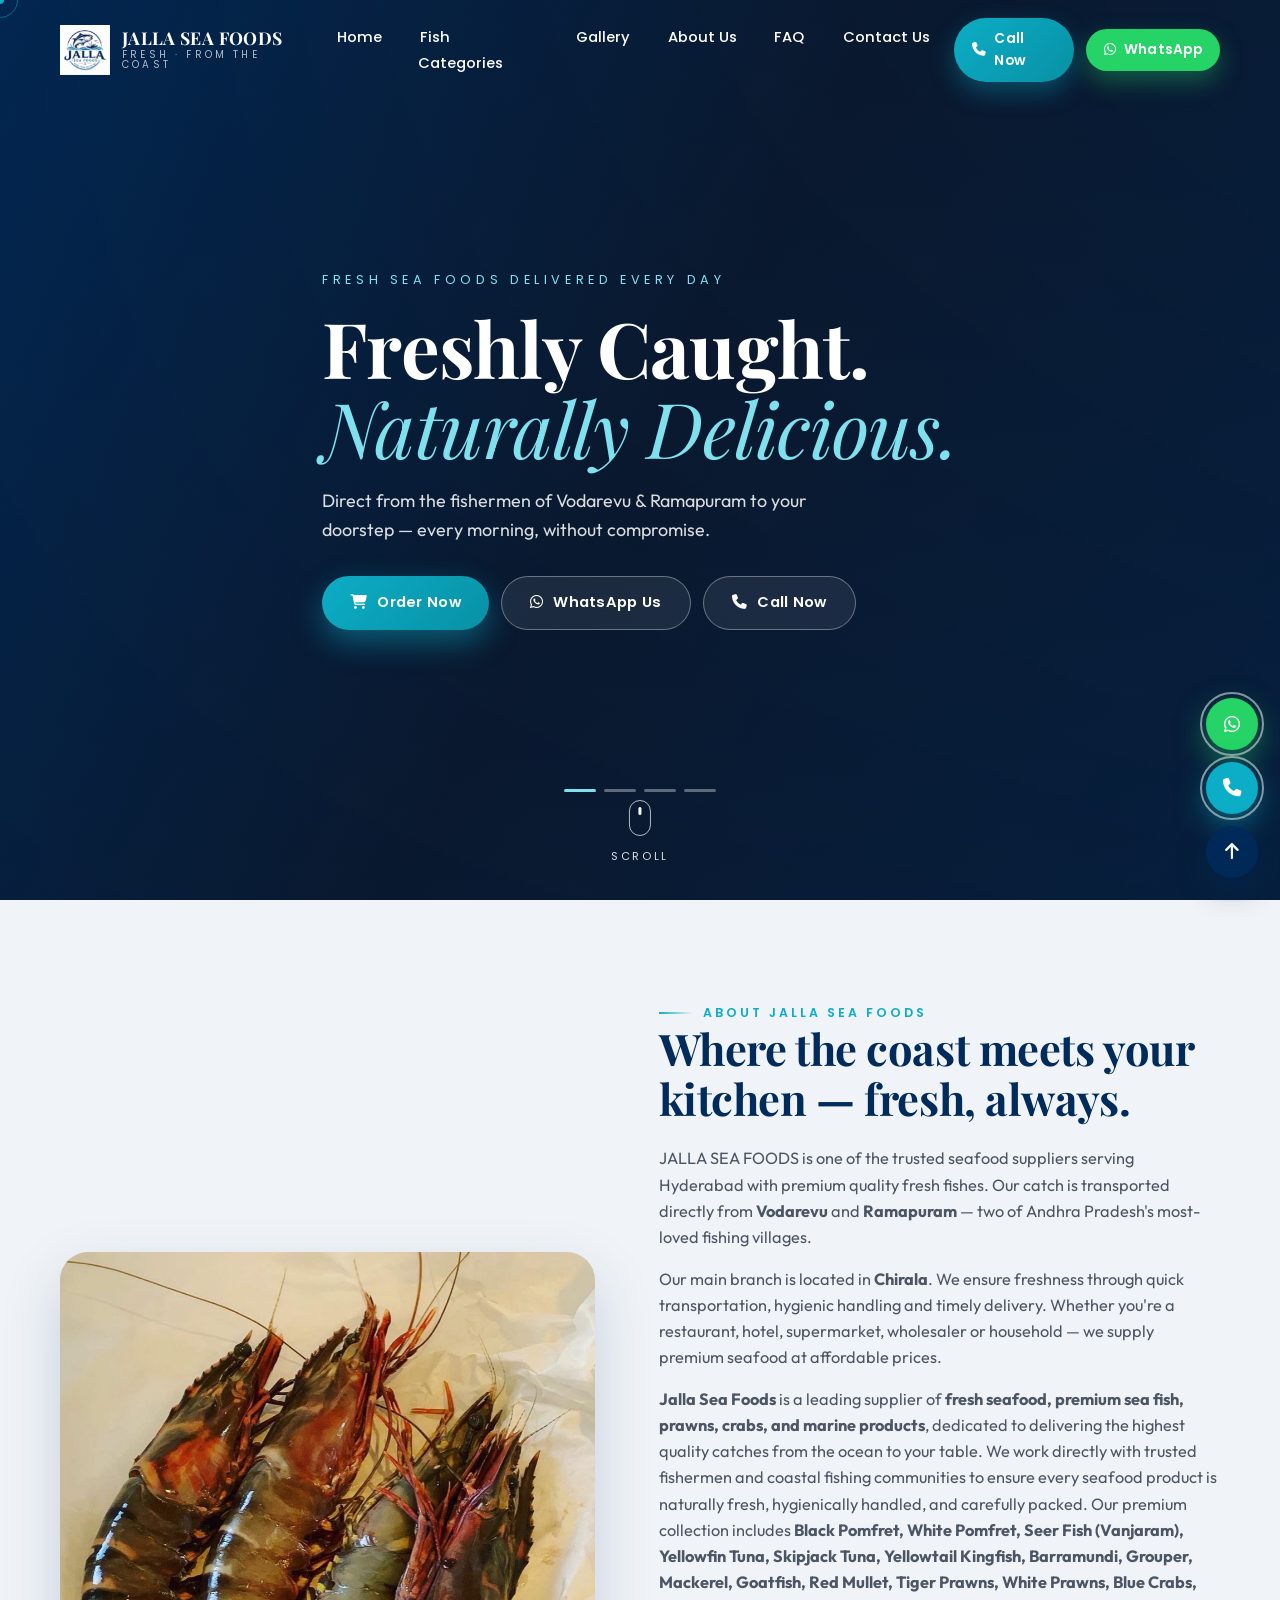
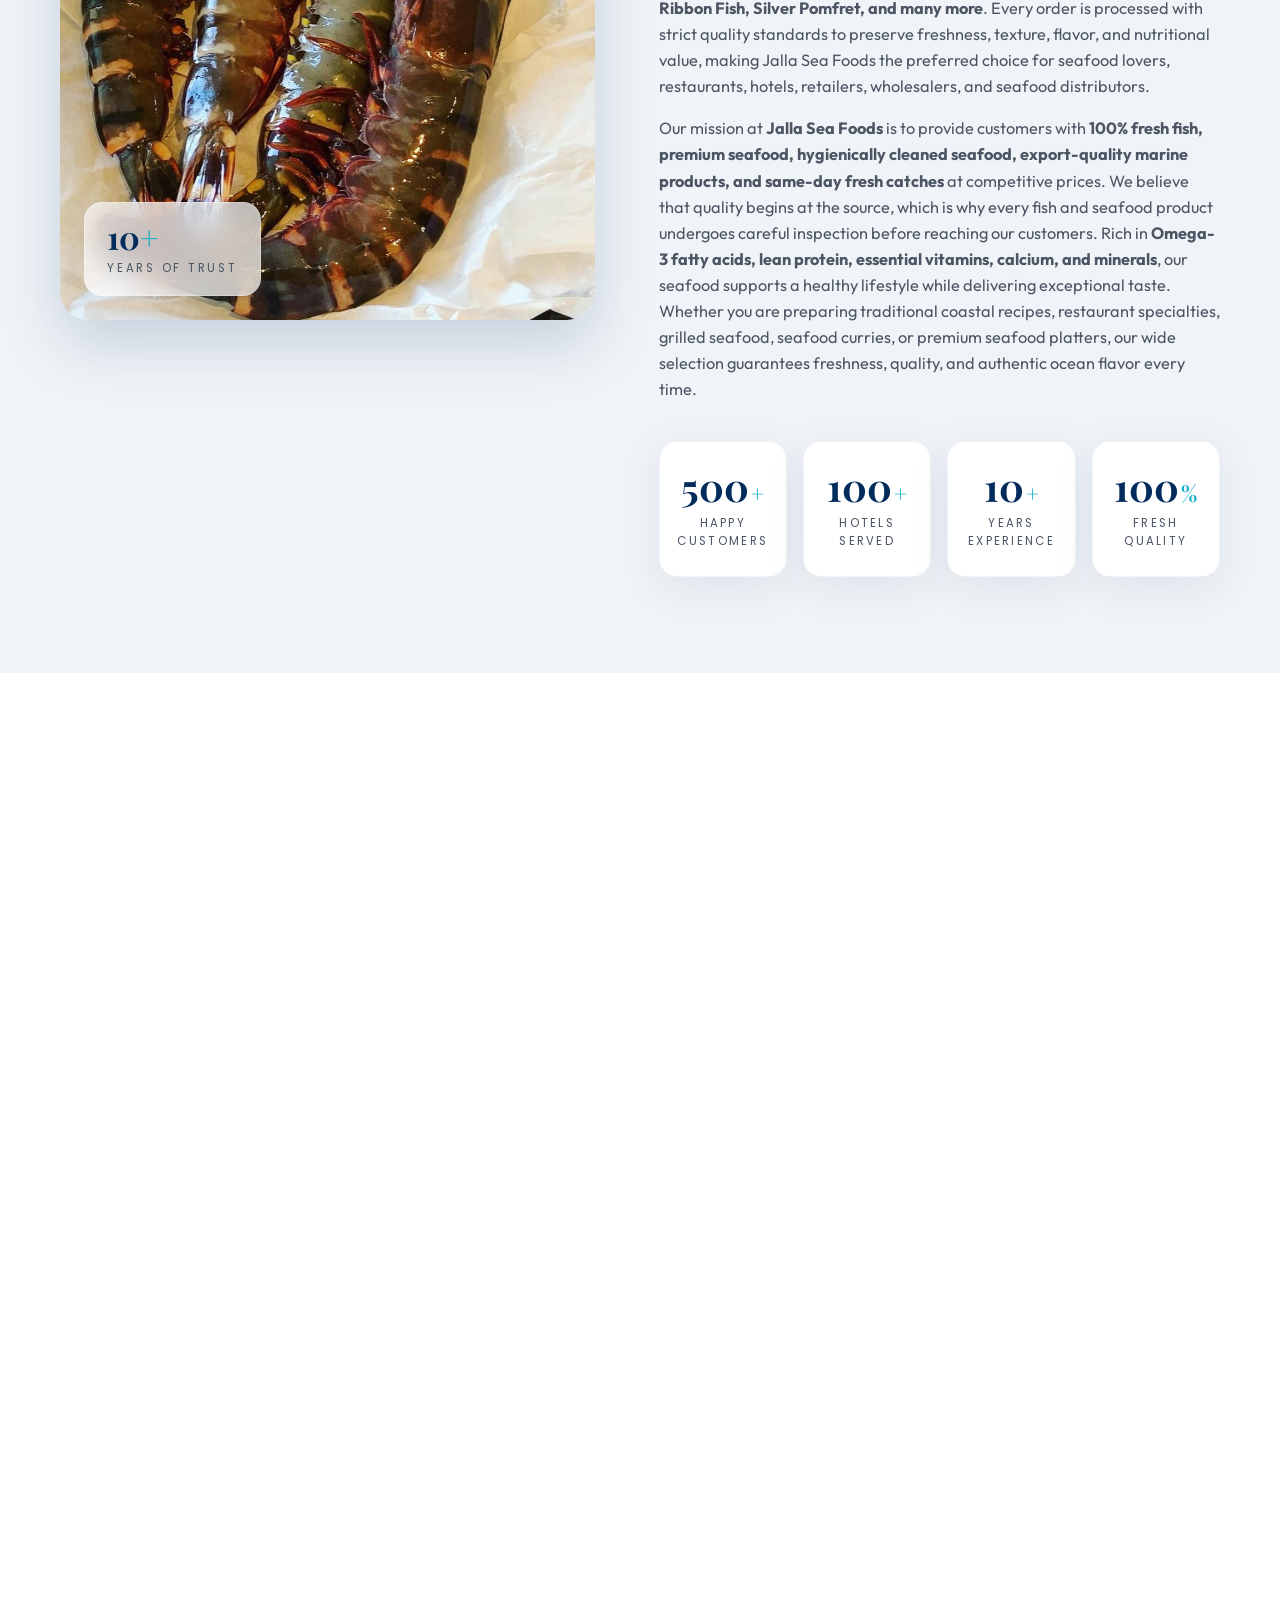
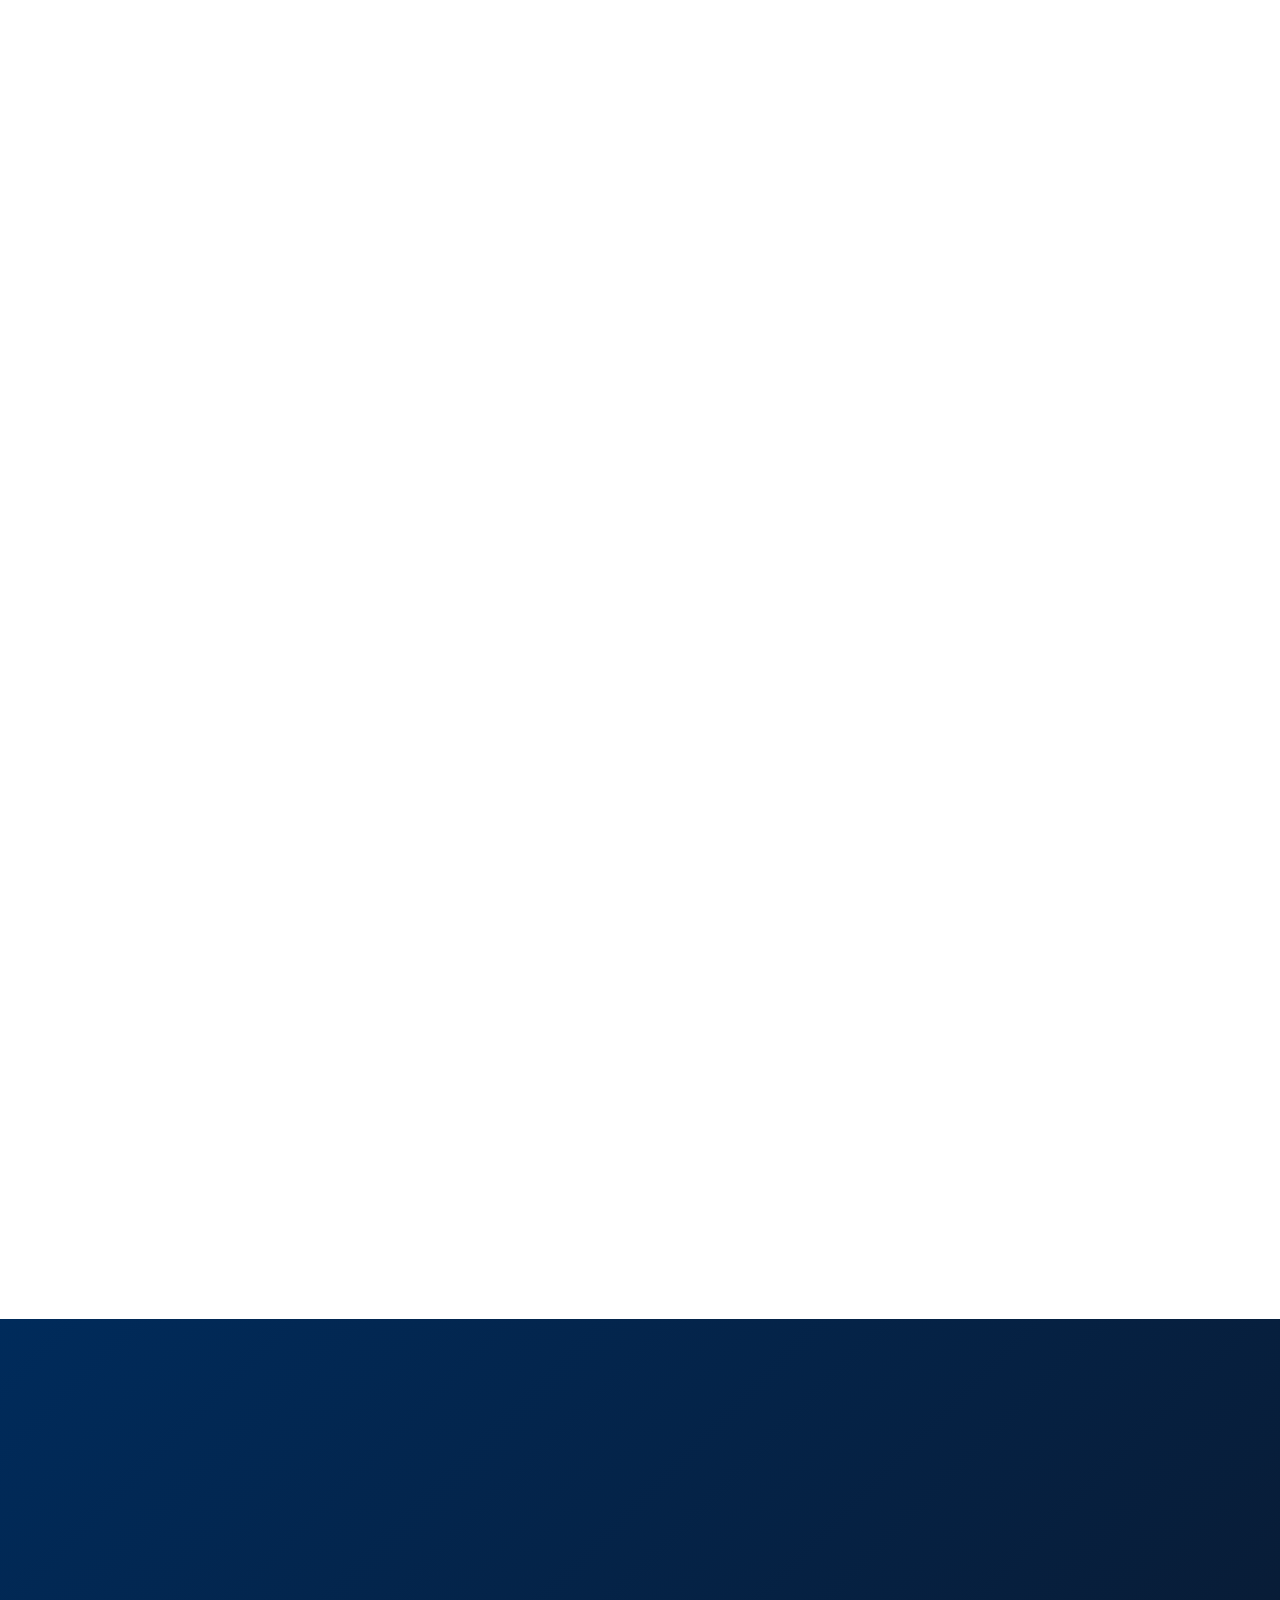
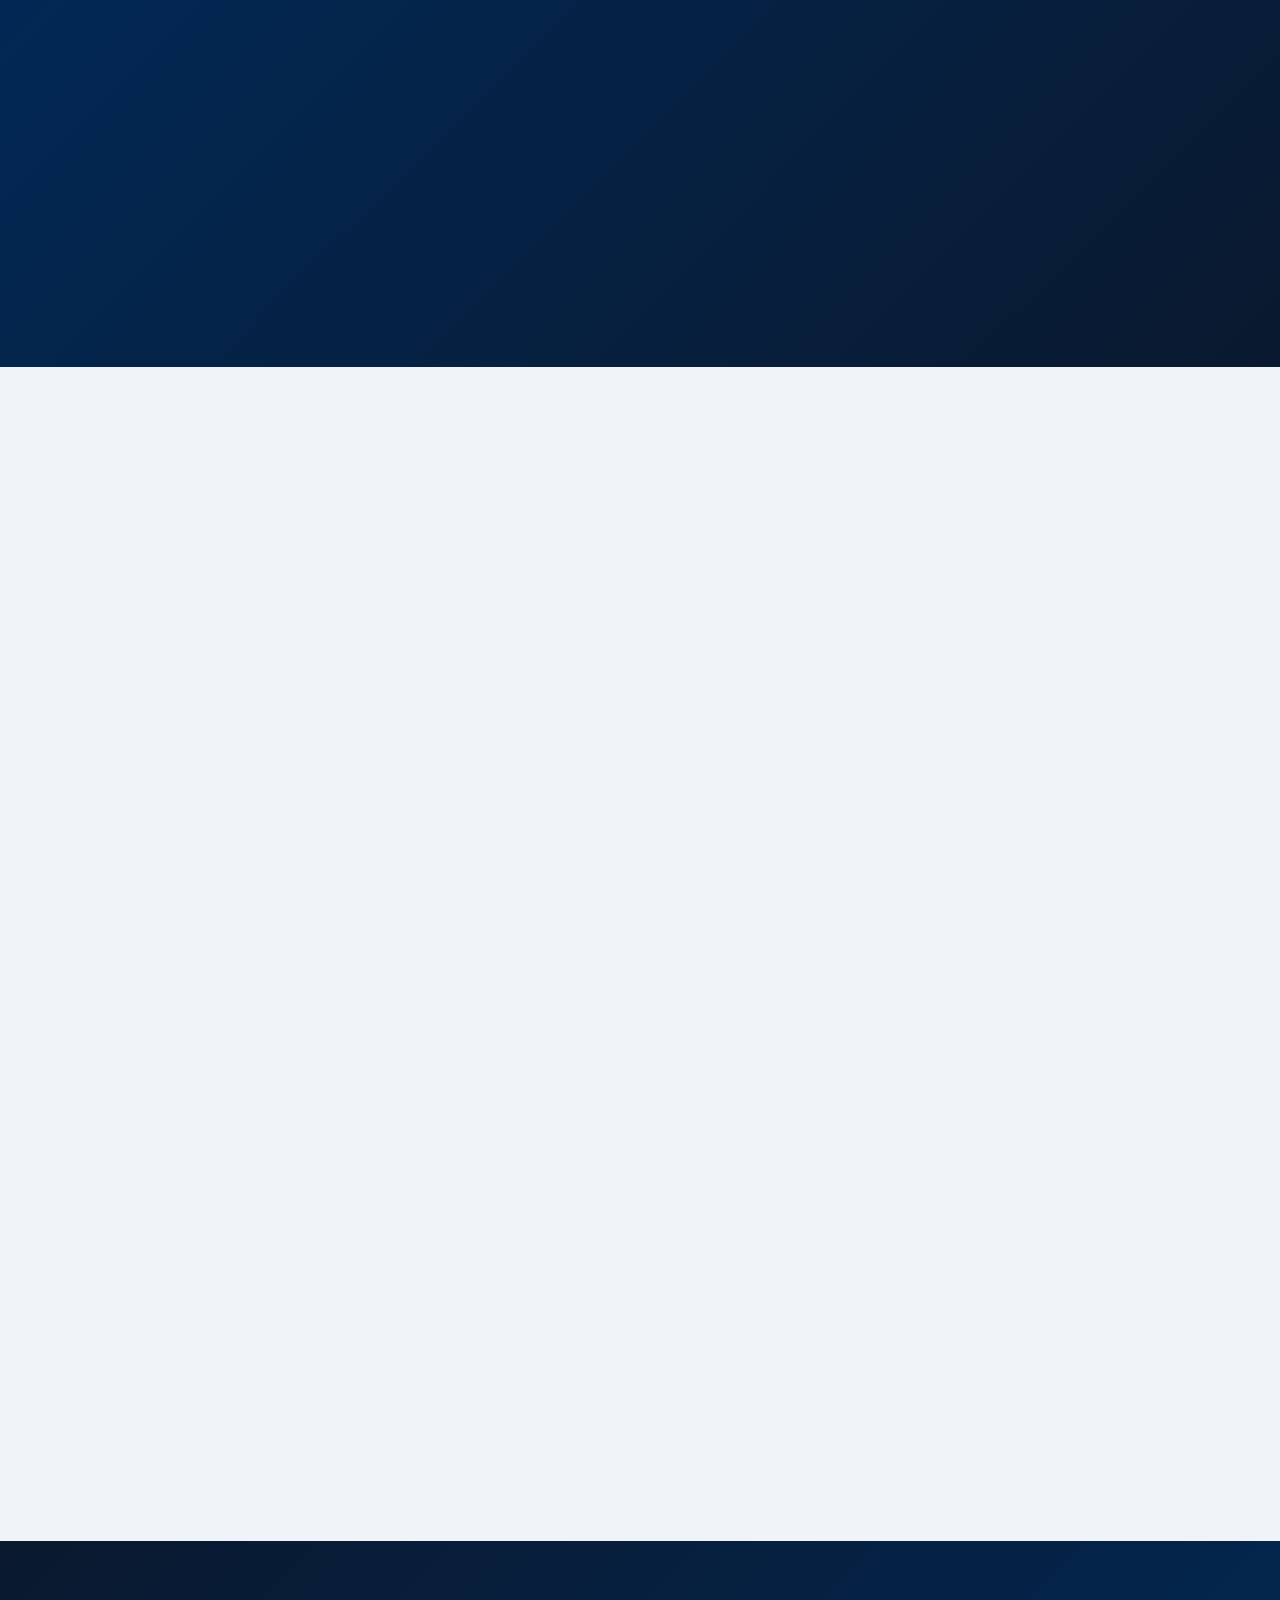
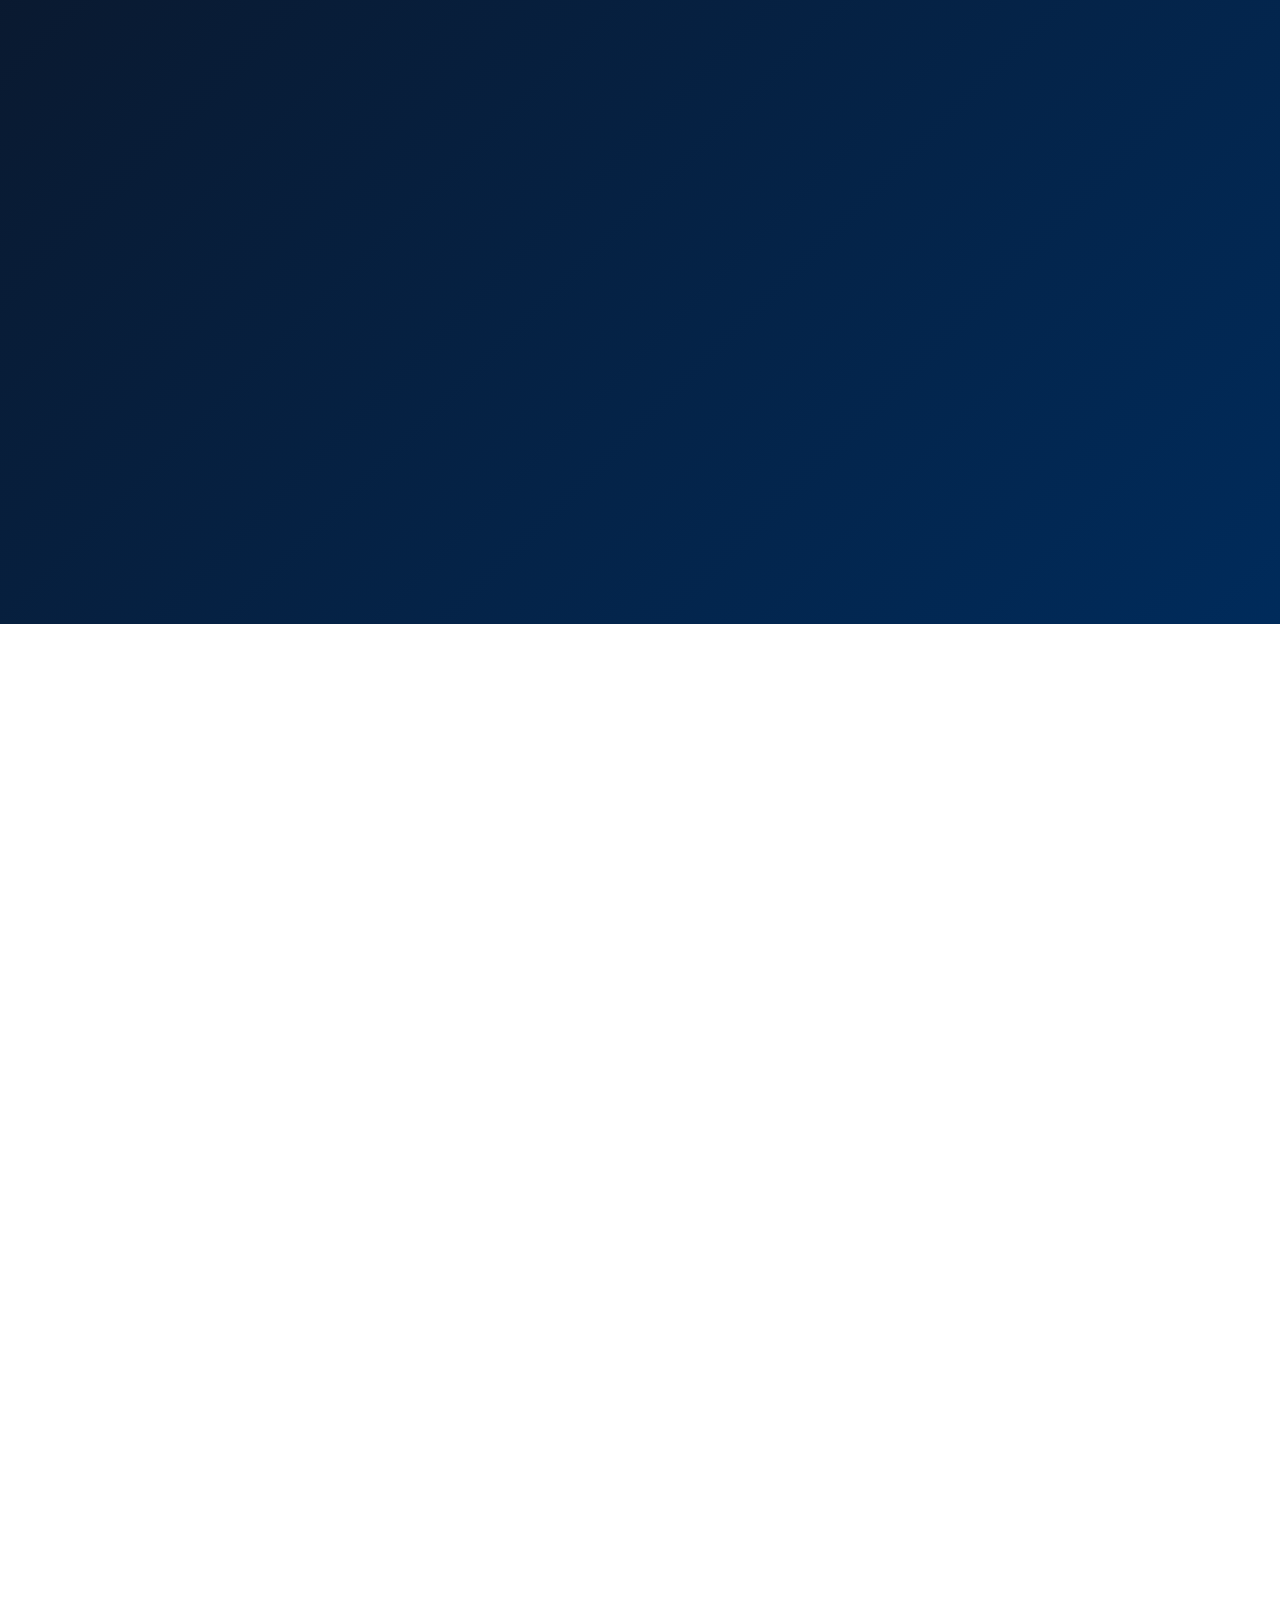
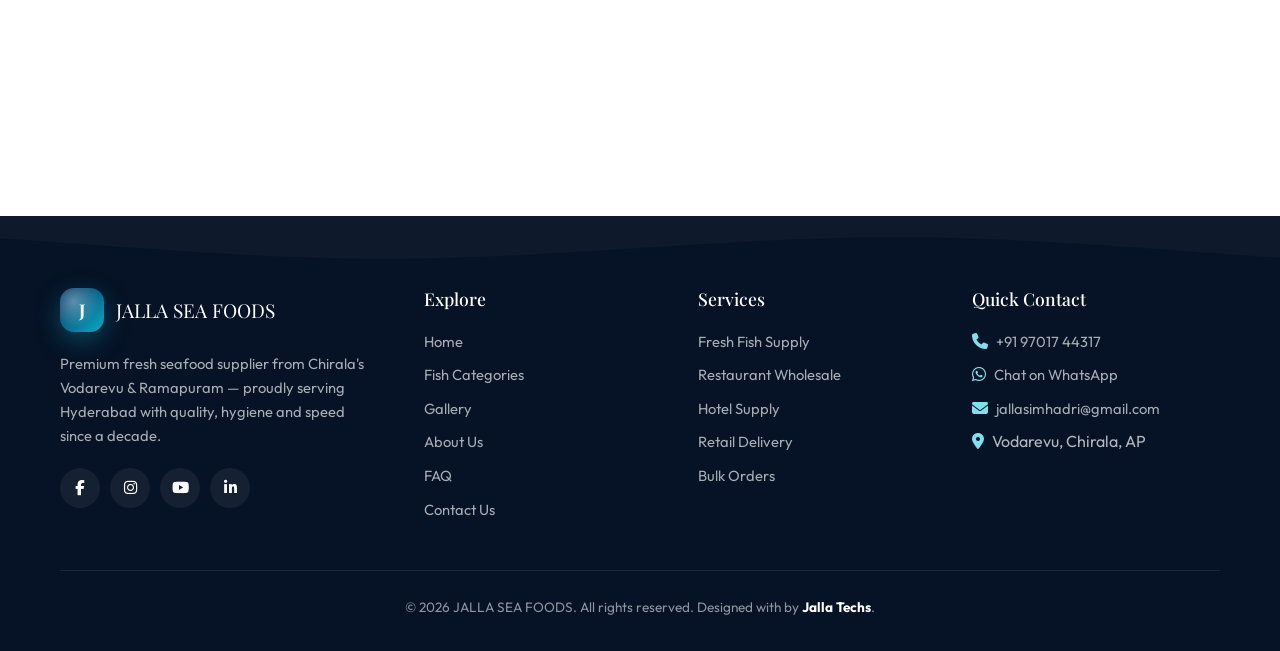
==== commit bd4b489a: "update" ====
--- a/index.html
+++ b/index.html
@@ -591,7 +591,7 @@
         FISH_LIST.forEach((f, i) => {
             const img = FISH_IMAGES[i % FISH_IMAGES.length];
             const card = document.createElement("article");
-            card.className = "fish-card reveal";
+            card.className = "fish-card";
             card.setAttribute("data-testid", `fish-card-${i + 1}`);
             card.innerHTML = `
                 <div class="fish-media">
--- a/style.css
+++ b/style.css
@@ -1352,3 +1352,112 @@
 /* Emergent badge lift for FABs */
 #emergent-badge { bottom: 90px !important; right: 16px !important; }
 @media (max-width: 480px) { #emergent-badge { display: none !important; } }
+
+
+
+
+
+/* Improve mobile rendering */
+* {
+    -webkit-tap-highlight-color: transparent;
+}
+
+html {
+    scroll-behavior: smooth;
+    overflow-x: hidden;
+}
+
+body {
+    overflow-x: hidden;
+    -webkit-overflow-scrolling: touch;
+}
+
+/* GPU acceleration */
+.hero,
+.hero-bg,
+.hero-overlay,
+.section,
+img,
+.card,
+.fish-card,
+.about-image-wrap,
+.swiper-slide {
+    transform: translateZ(0);
+    backface-visibility: hidden;
+    will-change: transform;
+}
+
+.section{
+    content-visibility:auto;
+    contain-intrinsic-size:700px;
+}
+
+@media (prefers-reduced-motion: reduce){
+
+*{
+    animation:none !important;
+    transition:none !important;
+    scroll-behavior:auto !important;
+}
+
+}
+
+
+/* Fish Grid Performance */
+.fish-grid{
+    contain: layout paint;
+    content-visibility: auto;
+    contain-intrinsic-size: 800px;
+}
+
+.fish-card{
+    will-change: transform;
+    transform: translateZ(0);
+    backface-visibility: hidden;
+    transition: transform .25s ease;
+}
+
+@media(max-width:768px){
+
+.fish-card{
+    box-shadow:0 4px 12px rgba(0,0,0,.08);
+}
+
+.fish-card:hover{
+    transform:none;
+}
+
+}
+
+
+/* FAQ Performance */
+
+.why-section{
+    contain: layout paint;
+    content-visibility:auto;
+    contain-intrinsic-size:700px;
+}
+
+.faq-item{
+    transform:translateZ(0);
+    backface-visibility:hidden;
+}
+
+.faq-a{
+    will-change:max-height;
+}
+
+@media(max-width:768px){
+
+.reveal{
+    opacity:1 !important;
+    transform:none !important;
+    transition:none !important;
+}
+
+.reveal.in{
+    opacity:1;
+    transform:none;
+}
+
+}
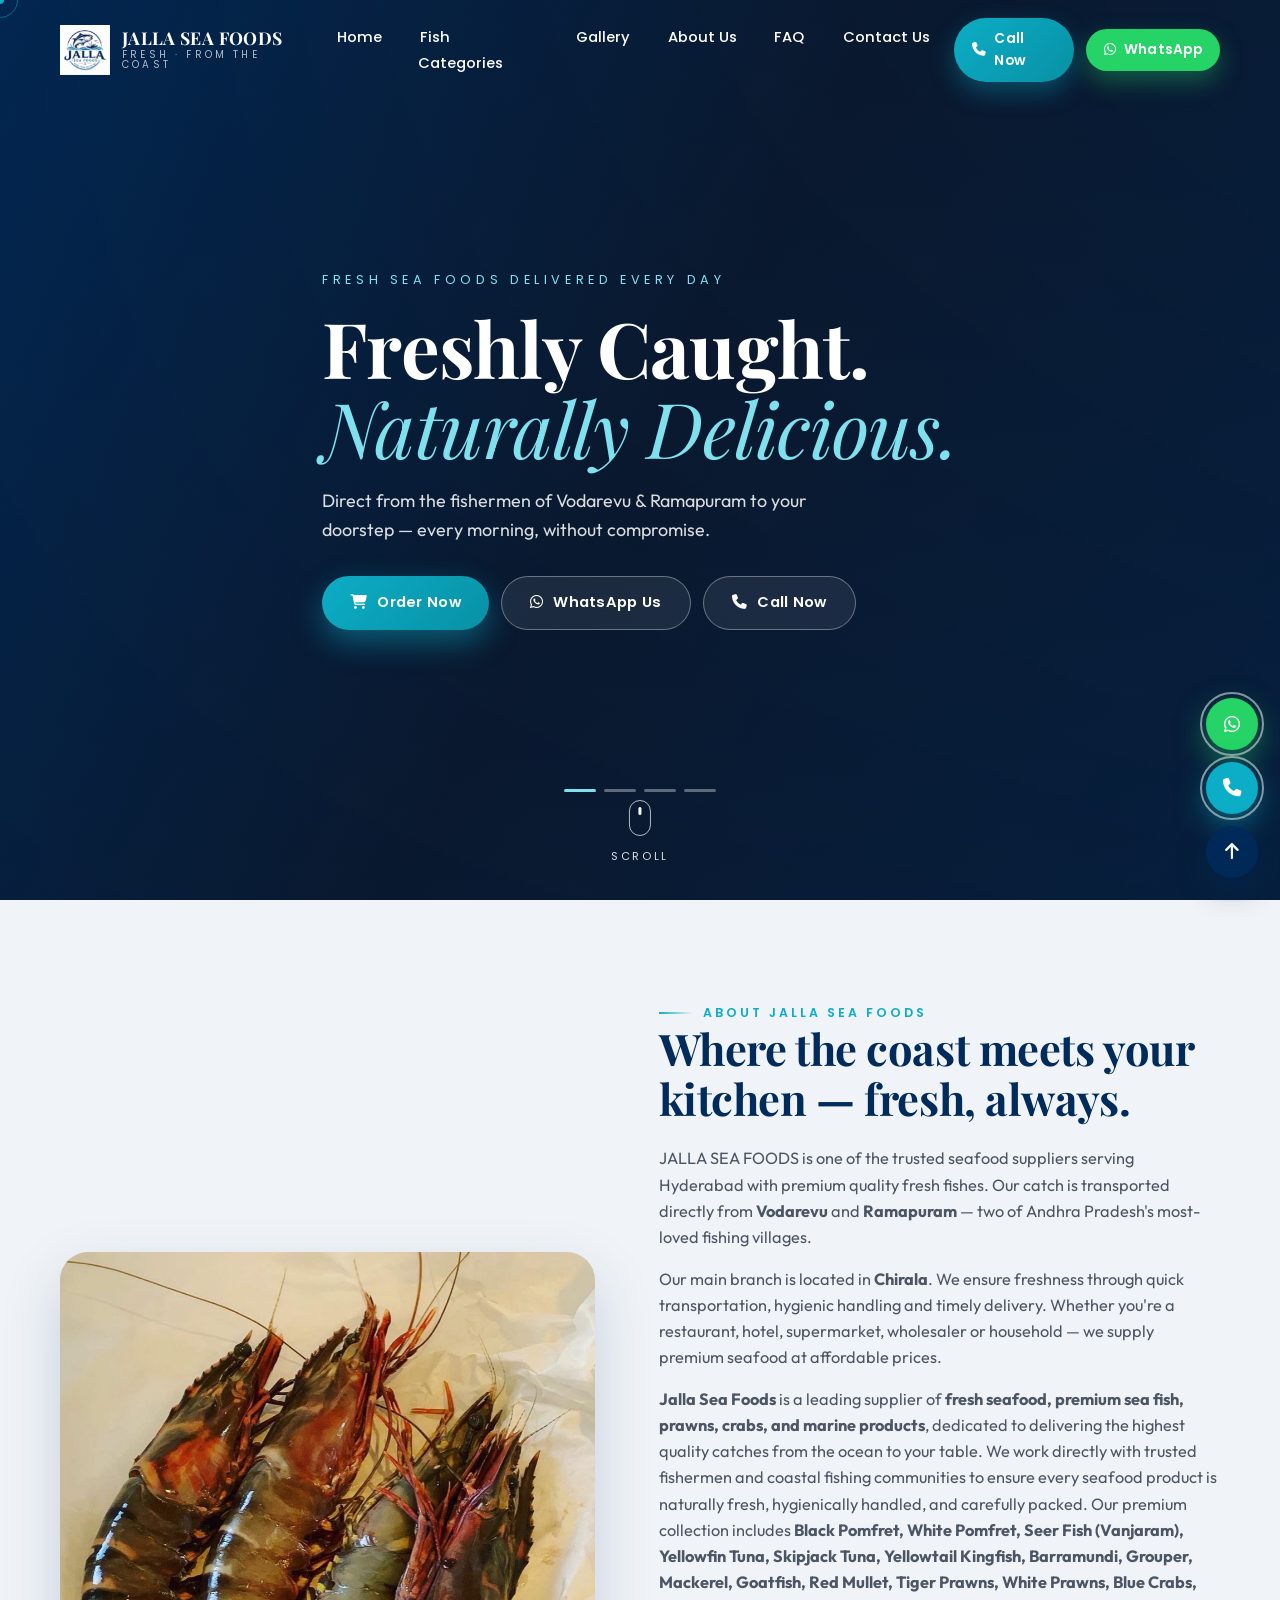
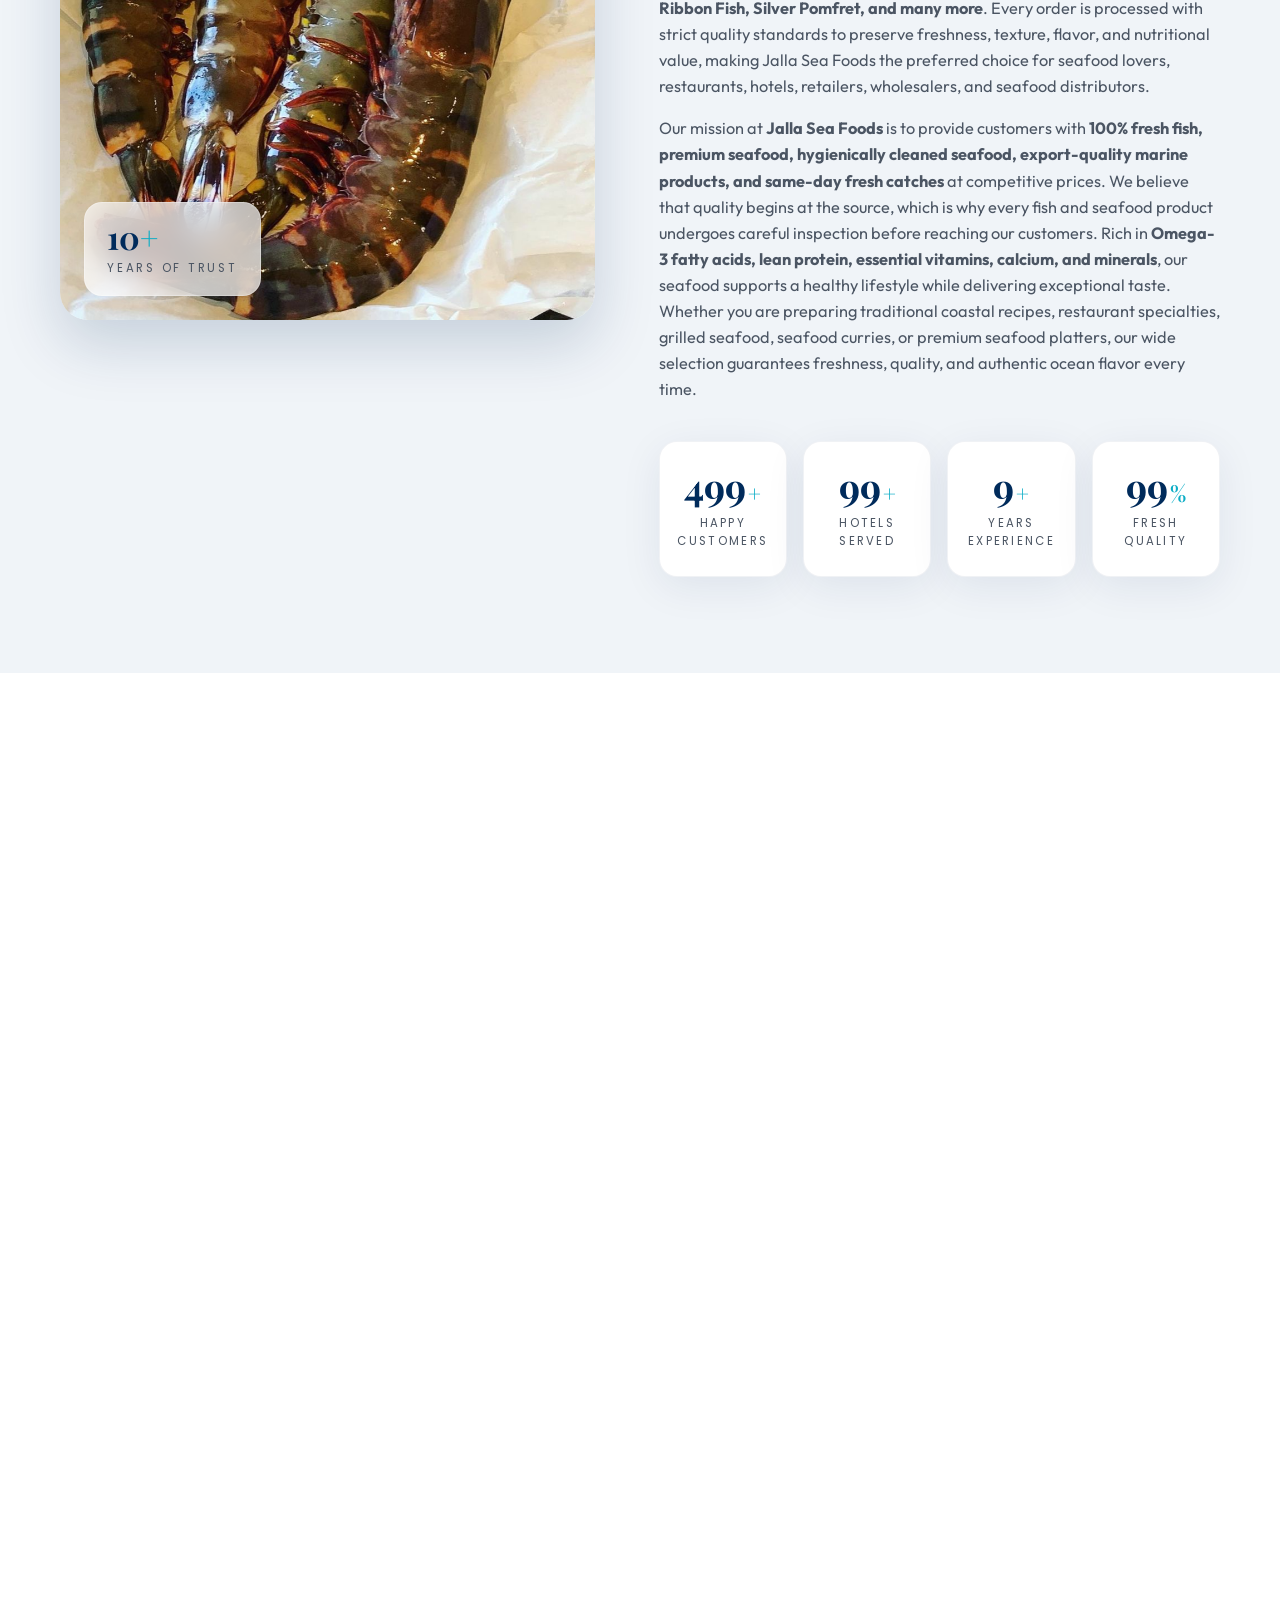
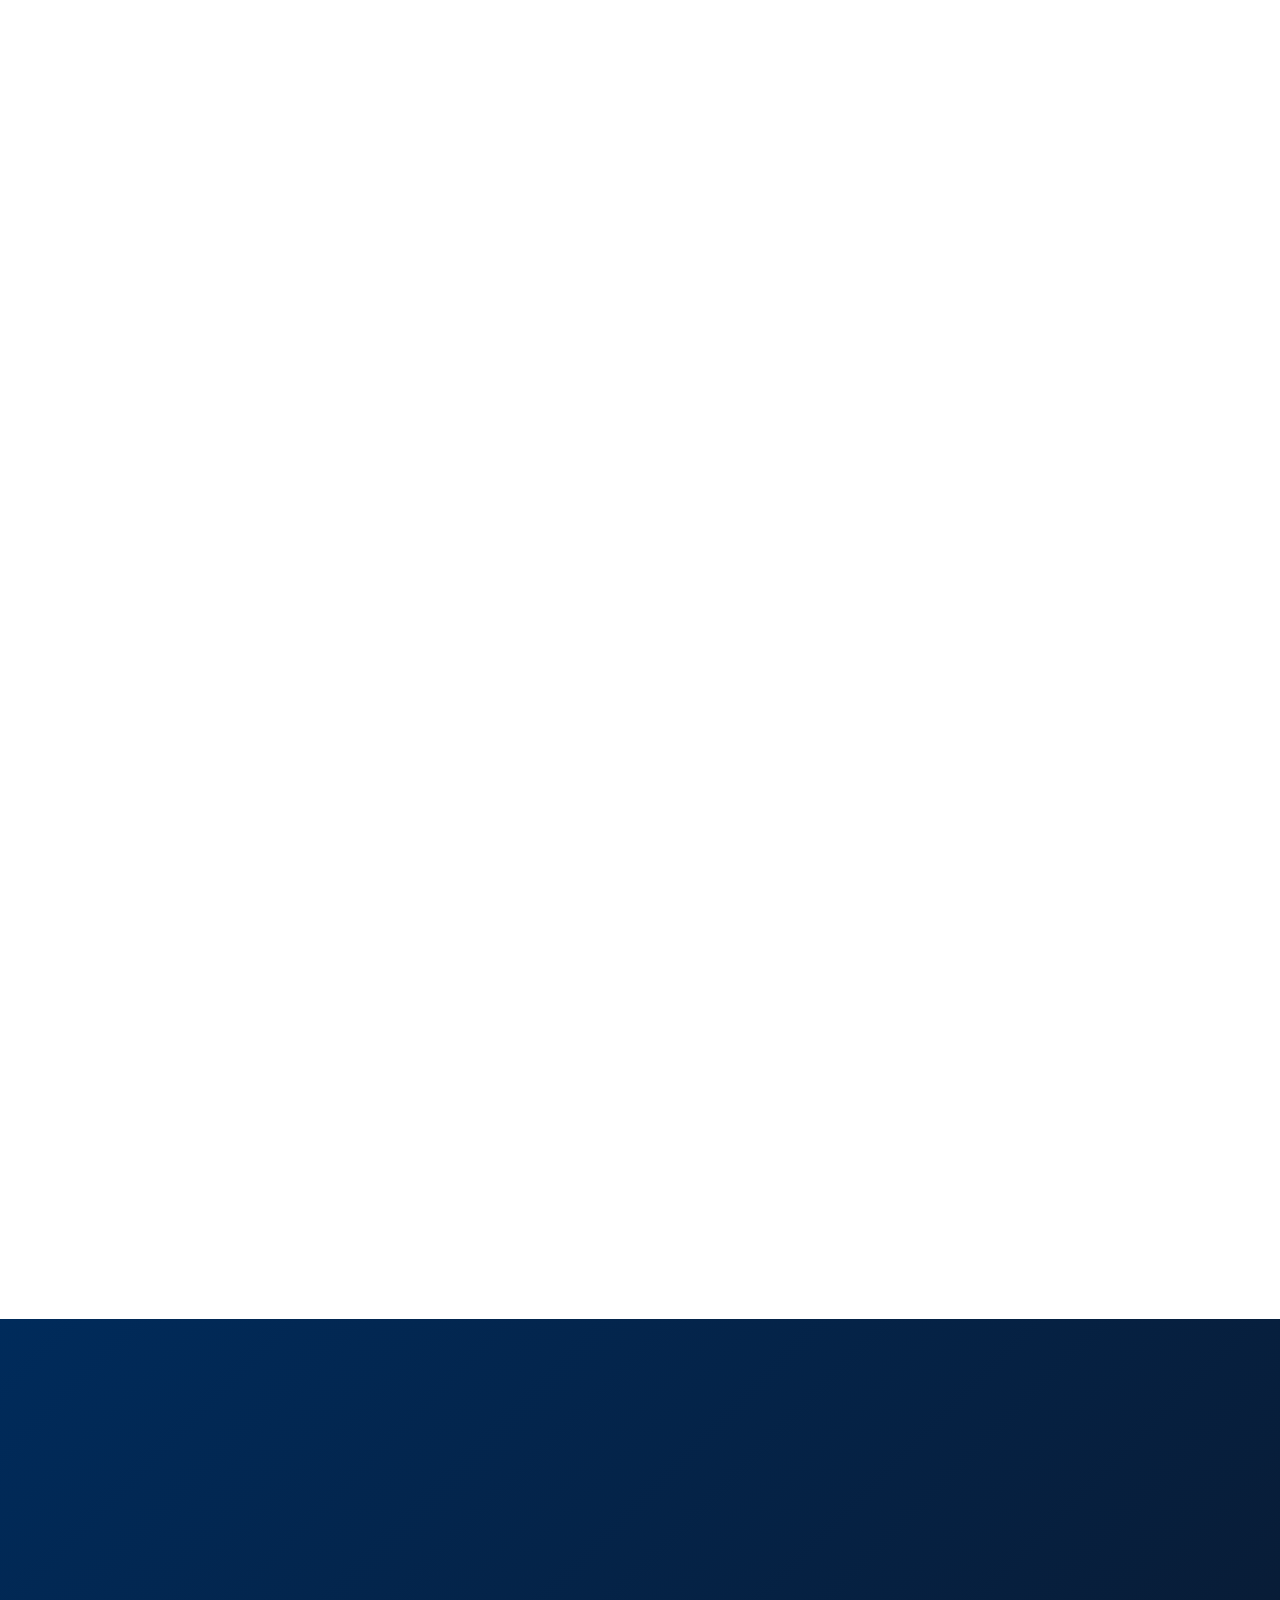
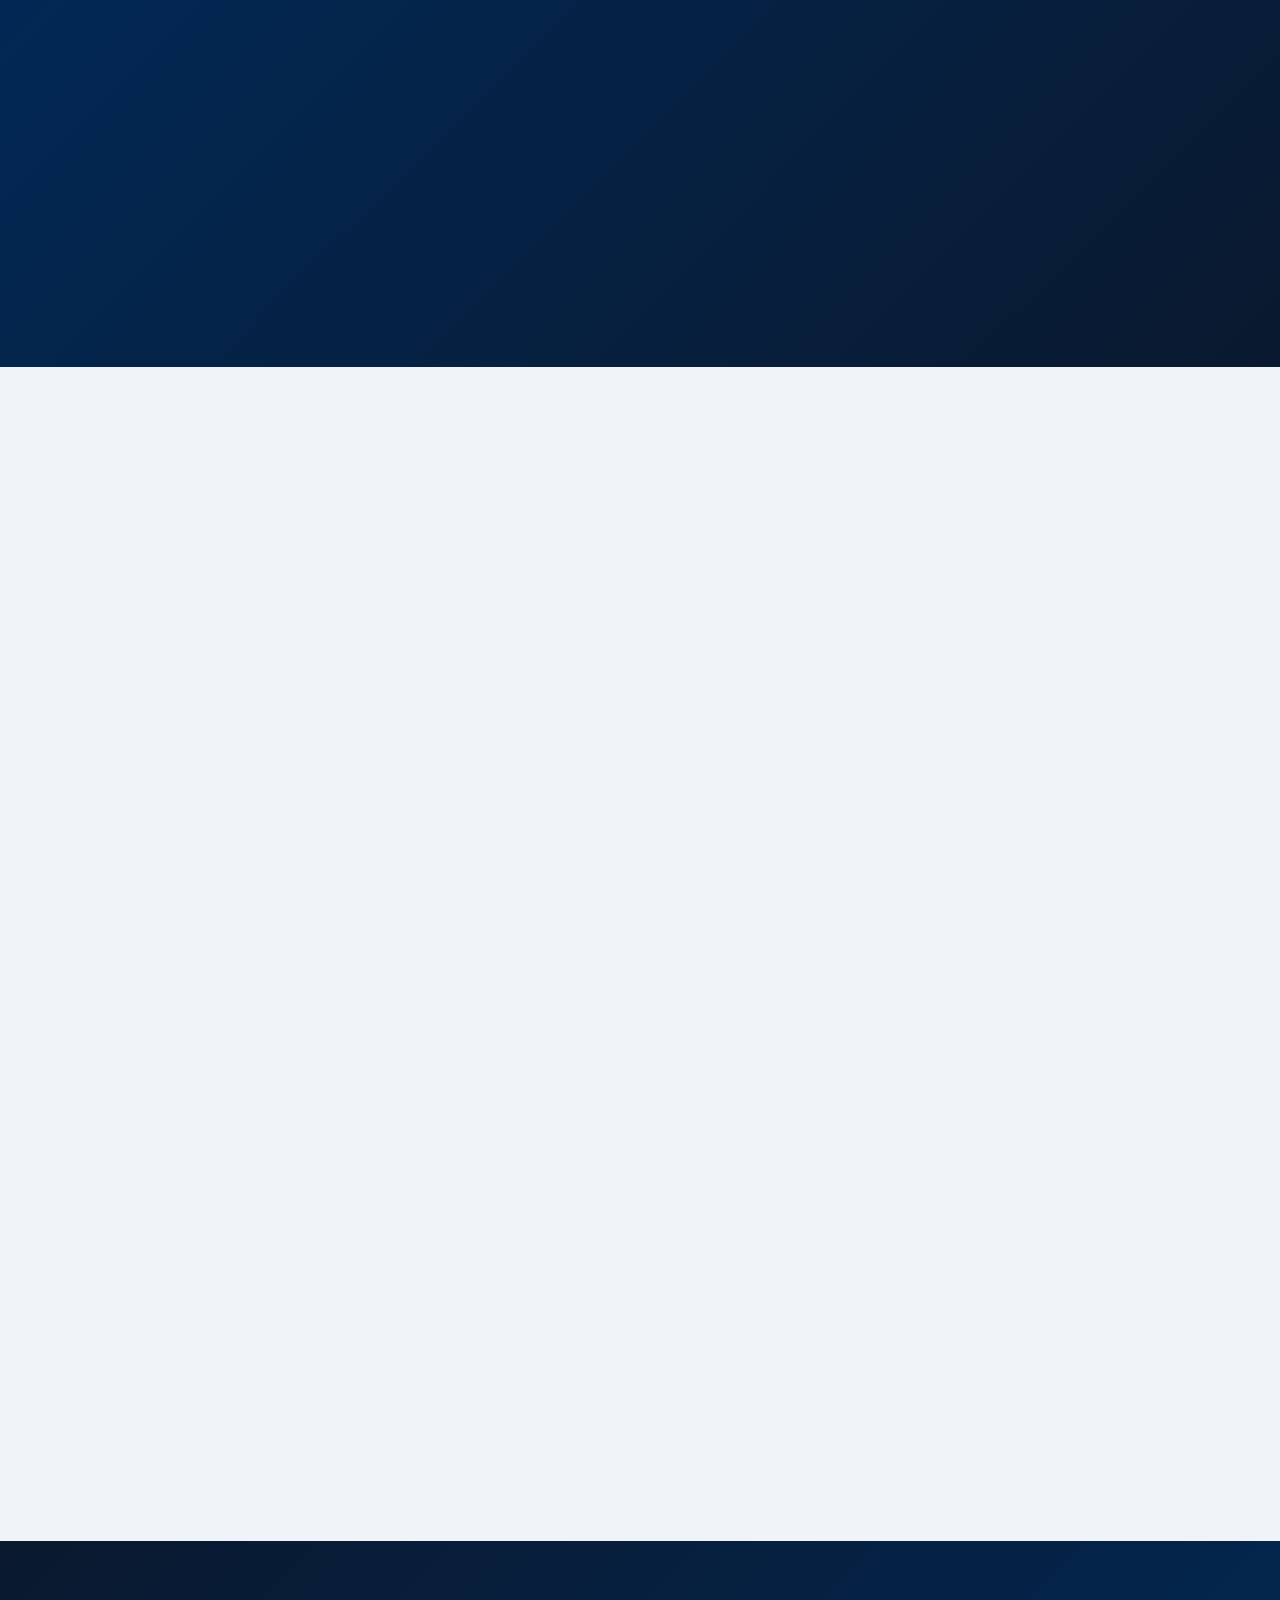
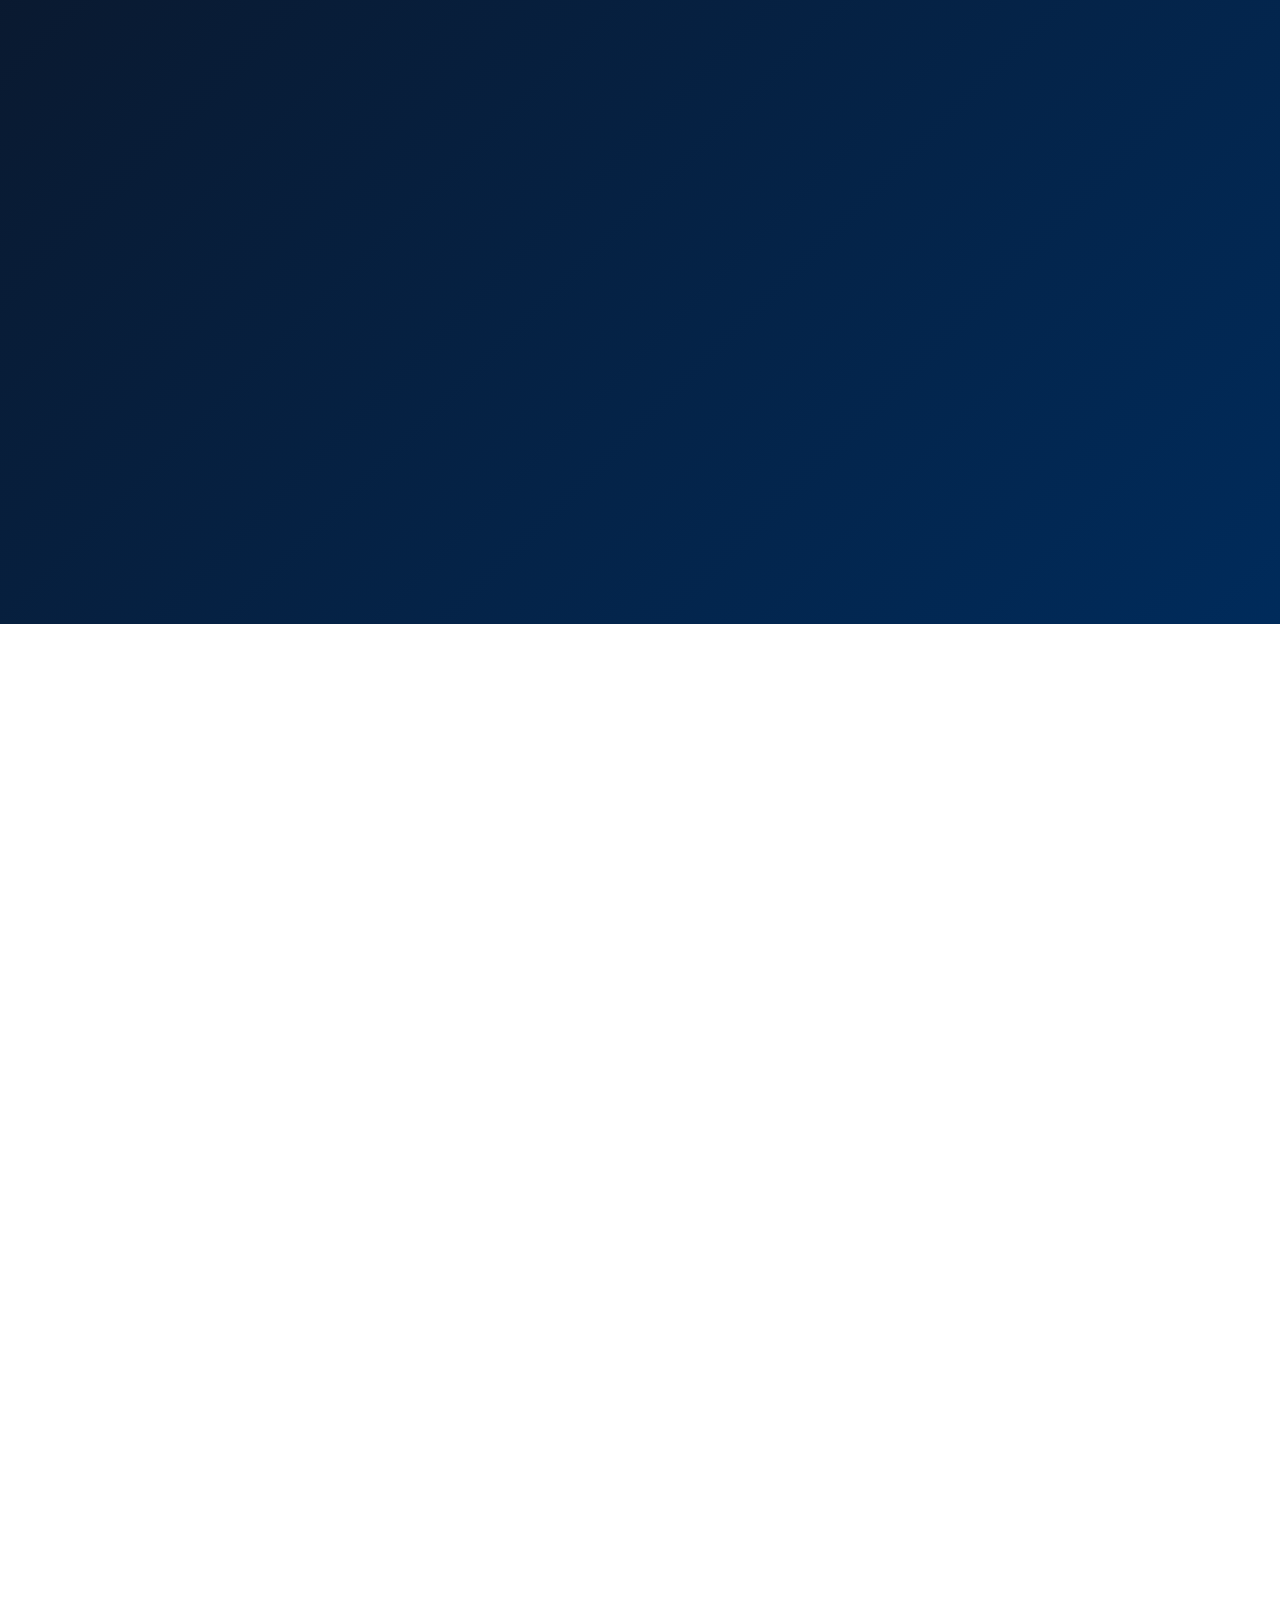
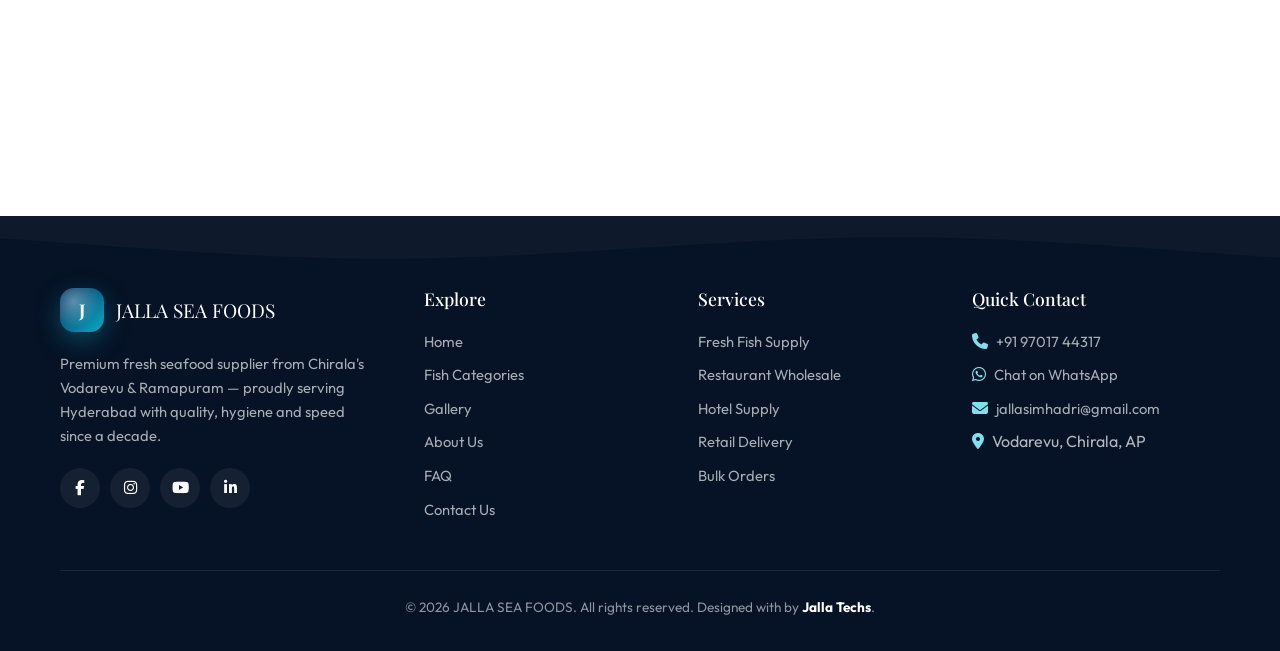
==== commit 7487eb7e: "update" ====
--- a/style.css
+++ b/style.css
@@ -1460,4 +1460,154 @@
     transform:none;
 }
 
+}
+
+
+
+
+
+/* =========================================================
+   FAQ PERFORMANCE FIX
+   Paste at the bottom of style.css
+   ========================================================= */
+
+.why-section{
+    contain:layout paint;
+    content-visibility:auto;
+    contain-intrinsic-size:700px;
+}
+
+/* Remove expensive blur */
+.faq-item{
+    background:rgba(255,255,255,.08);
+    border:1px solid rgba(255,255,255,.12);
+    backdrop-filter:none !important;
+    -webkit-backdrop-filter:none !important;
+
+    transform:translateZ(0);
+    backface-visibility:hidden;
+    overflow:hidden;
+}
+
+/* Faster transition */
+.faq-q{
+    transition:background .25s ease;
+}
+
+.faq-item.open .faq-q{
+    background:rgba(255,255,255,.05);
+}
+
+/* Remove will-change */
+.faq-a{
+    max-height:0;
+    overflow:hidden;
+
+    padding:0 22px;
+
+    opacity:0;
+
+    transition:
+        max-height .28s ease,
+        opacity .22s ease,
+        padding .22s ease;
+}
+
+.faq-item.open .faq-a{
+    max-height:180px;
+    padding:0 22px 18px;
+    opacity:1;
+}
+
+/* Disable hover effects on mobile */
+@media (max-width:768px){
+
+.faq-item,
+.faq-q,
+.faq-a{
+    transition:none;
+}
+
+.faq-item.open .faq-a{
+    max-height:none;
+    opacity:1;
+}
+
+}
+
+
+
+
+
+
+
+
+
+
+
+
+
+/* ==================================================
+   SERVICES SECTION PERFORMANCE FIX
+   Paste at the END of CSS
+================================================== */
+
+.fish-grid{
+    display:grid;
+    contain:layout paint;
+    content-visibility:auto;
+    contain-intrinsic-size:800px;
+}
+
+.fish-card{
+    transform:none !important;
+    will-change:auto !important;
+    backface-visibility:hidden;
+    box-shadow:0 4px 12px rgba(0,0,0,.08) !important;
+    transition:box-shadow .2s ease !important;
+}
+
+.fish-card:hover{
+    transform:none !important;
+    box-shadow:0 8px 18px rgba(0,0,0,.12) !important;
+}
+
+.fish-media{
+    overflow:hidden;
+}
+
+.fish-media img{
+    transform:none !important;
+    transition:none !important;
+    width:100%;
+    height:100%;
+    object-fit:cover;
+}
+
+.fish-card:hover .fish-media img{
+    transform:none !important;
+}
+
+.fish-body{
+    contain:content;
+}
+
+.fresh-badge{
+    box-shadow:none !important;
+}
+
+@media(max-width:768px){
+
+.fish-card,
+.fish-media img,
+.fish-body,
+.fish-cta{
+    transition:none !important;
+    animation:none !important;
+}
+
+.fish-card:hover{
+    transform:none !important;
+}
+
 }
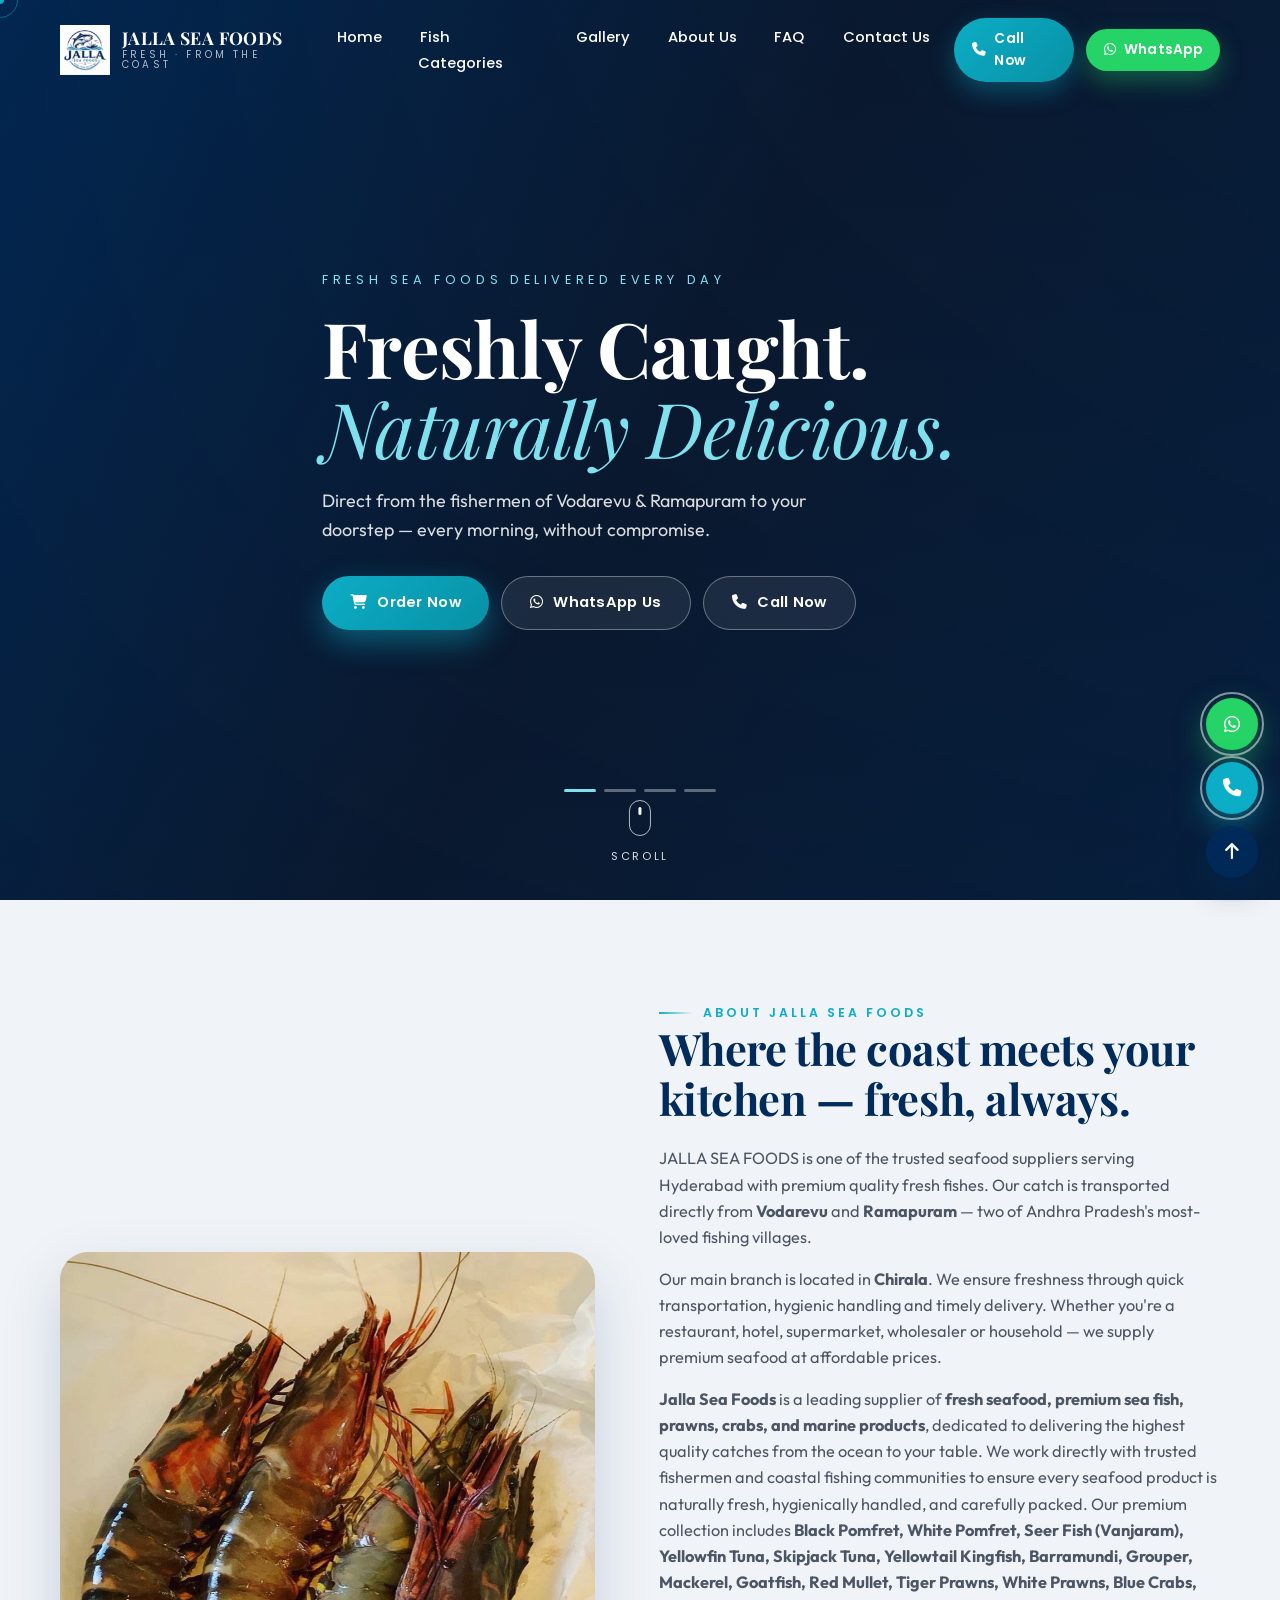
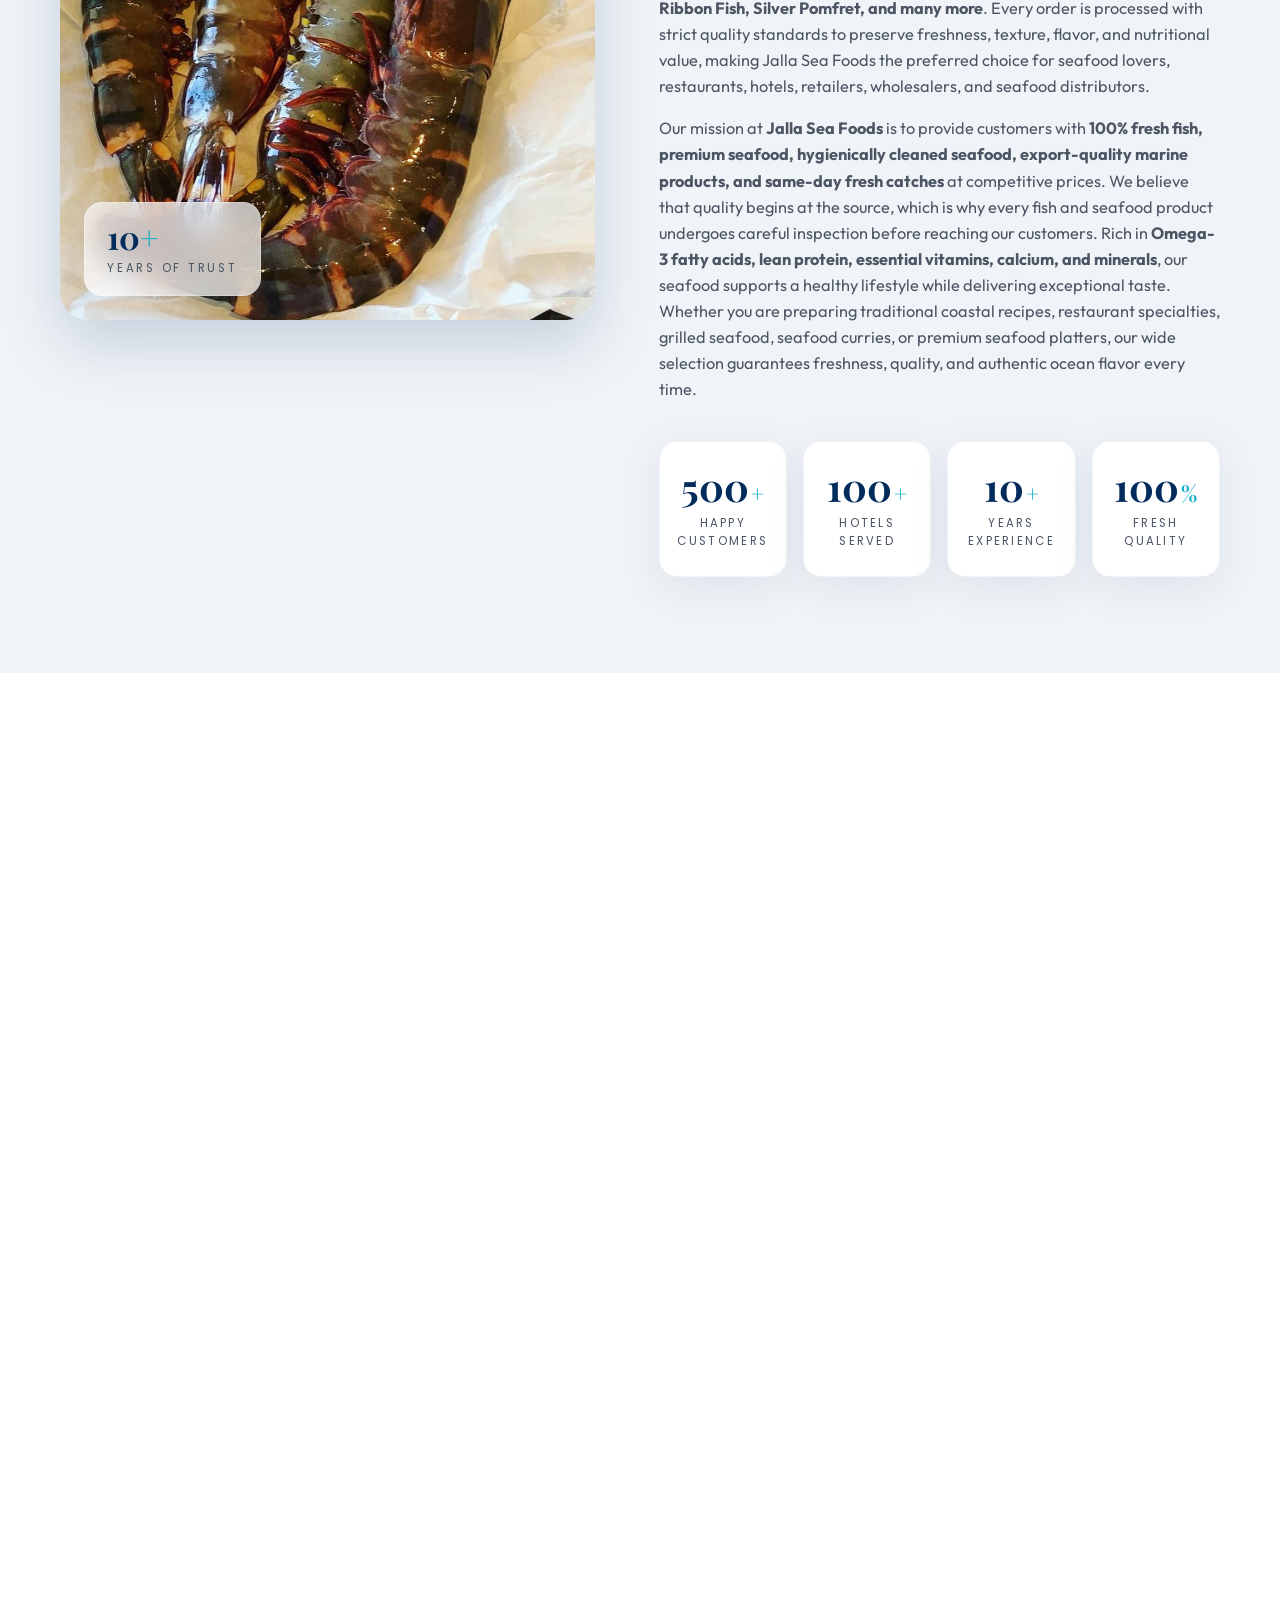
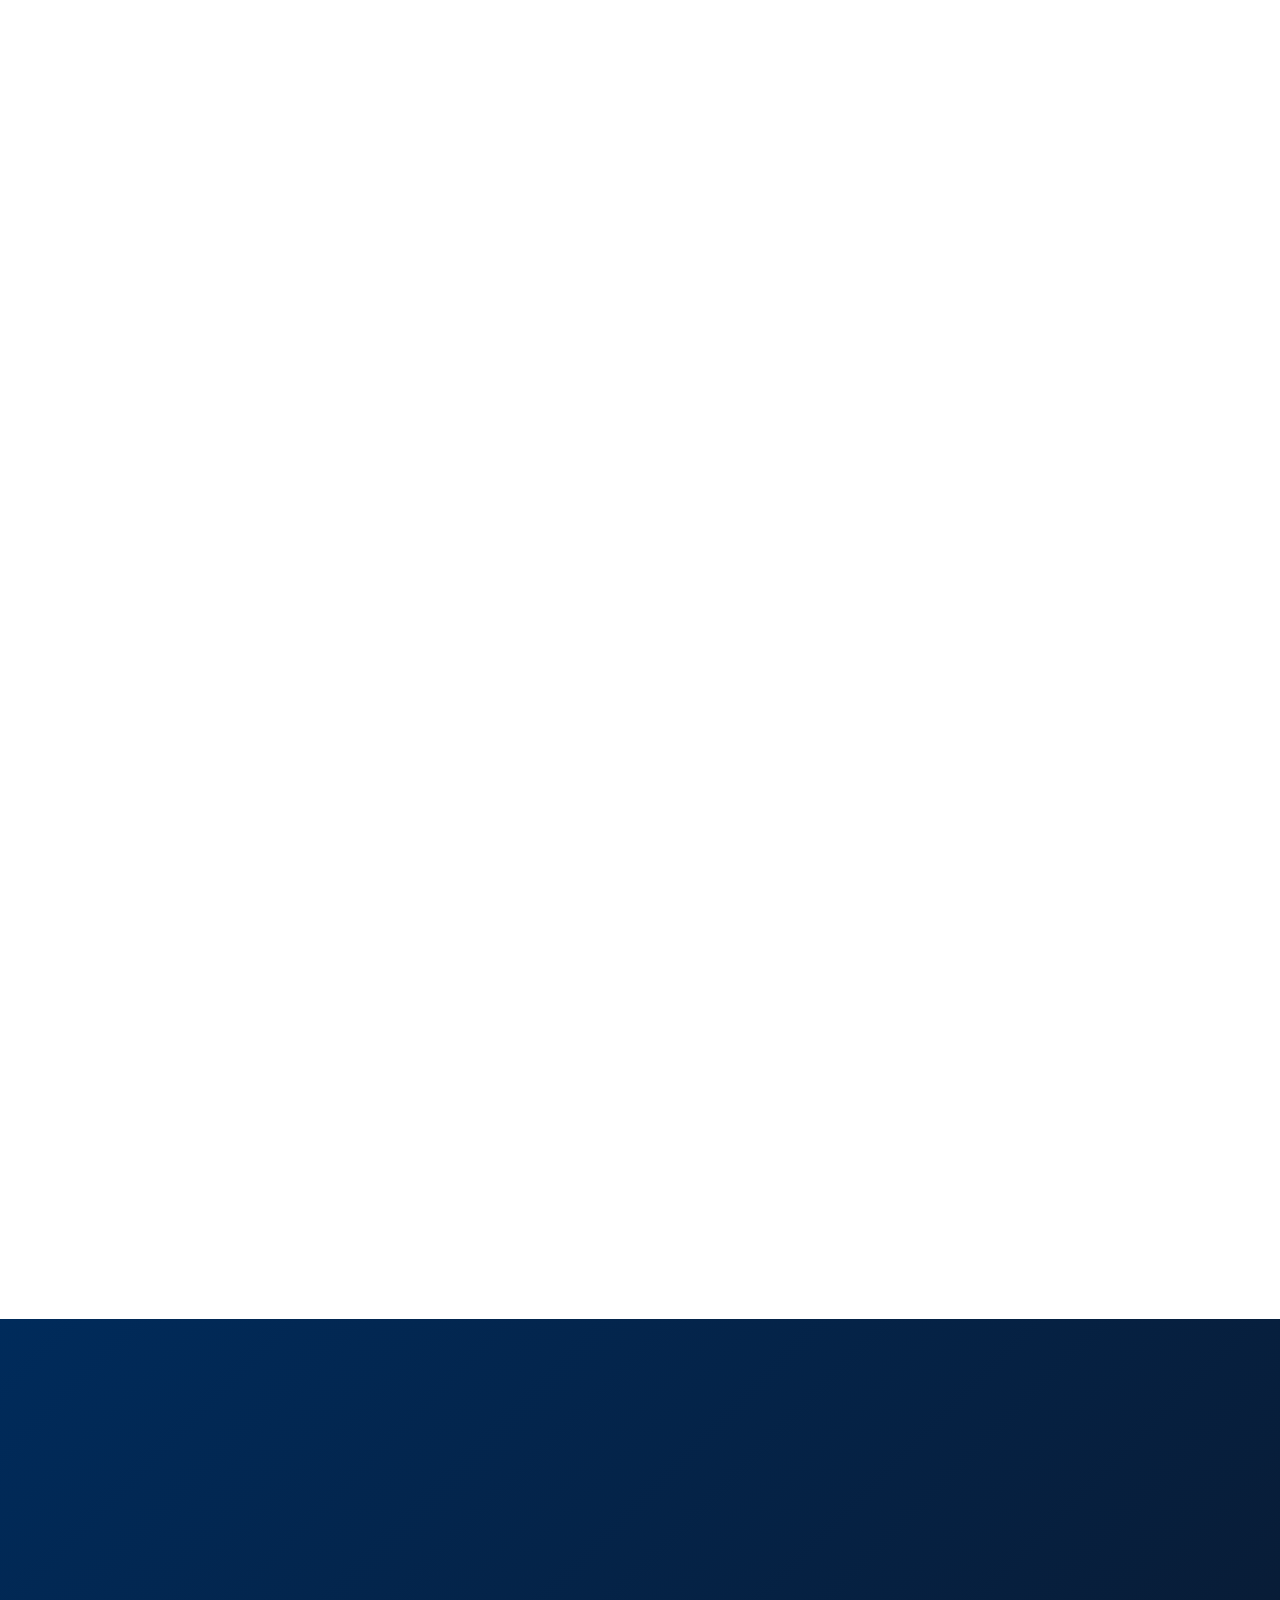
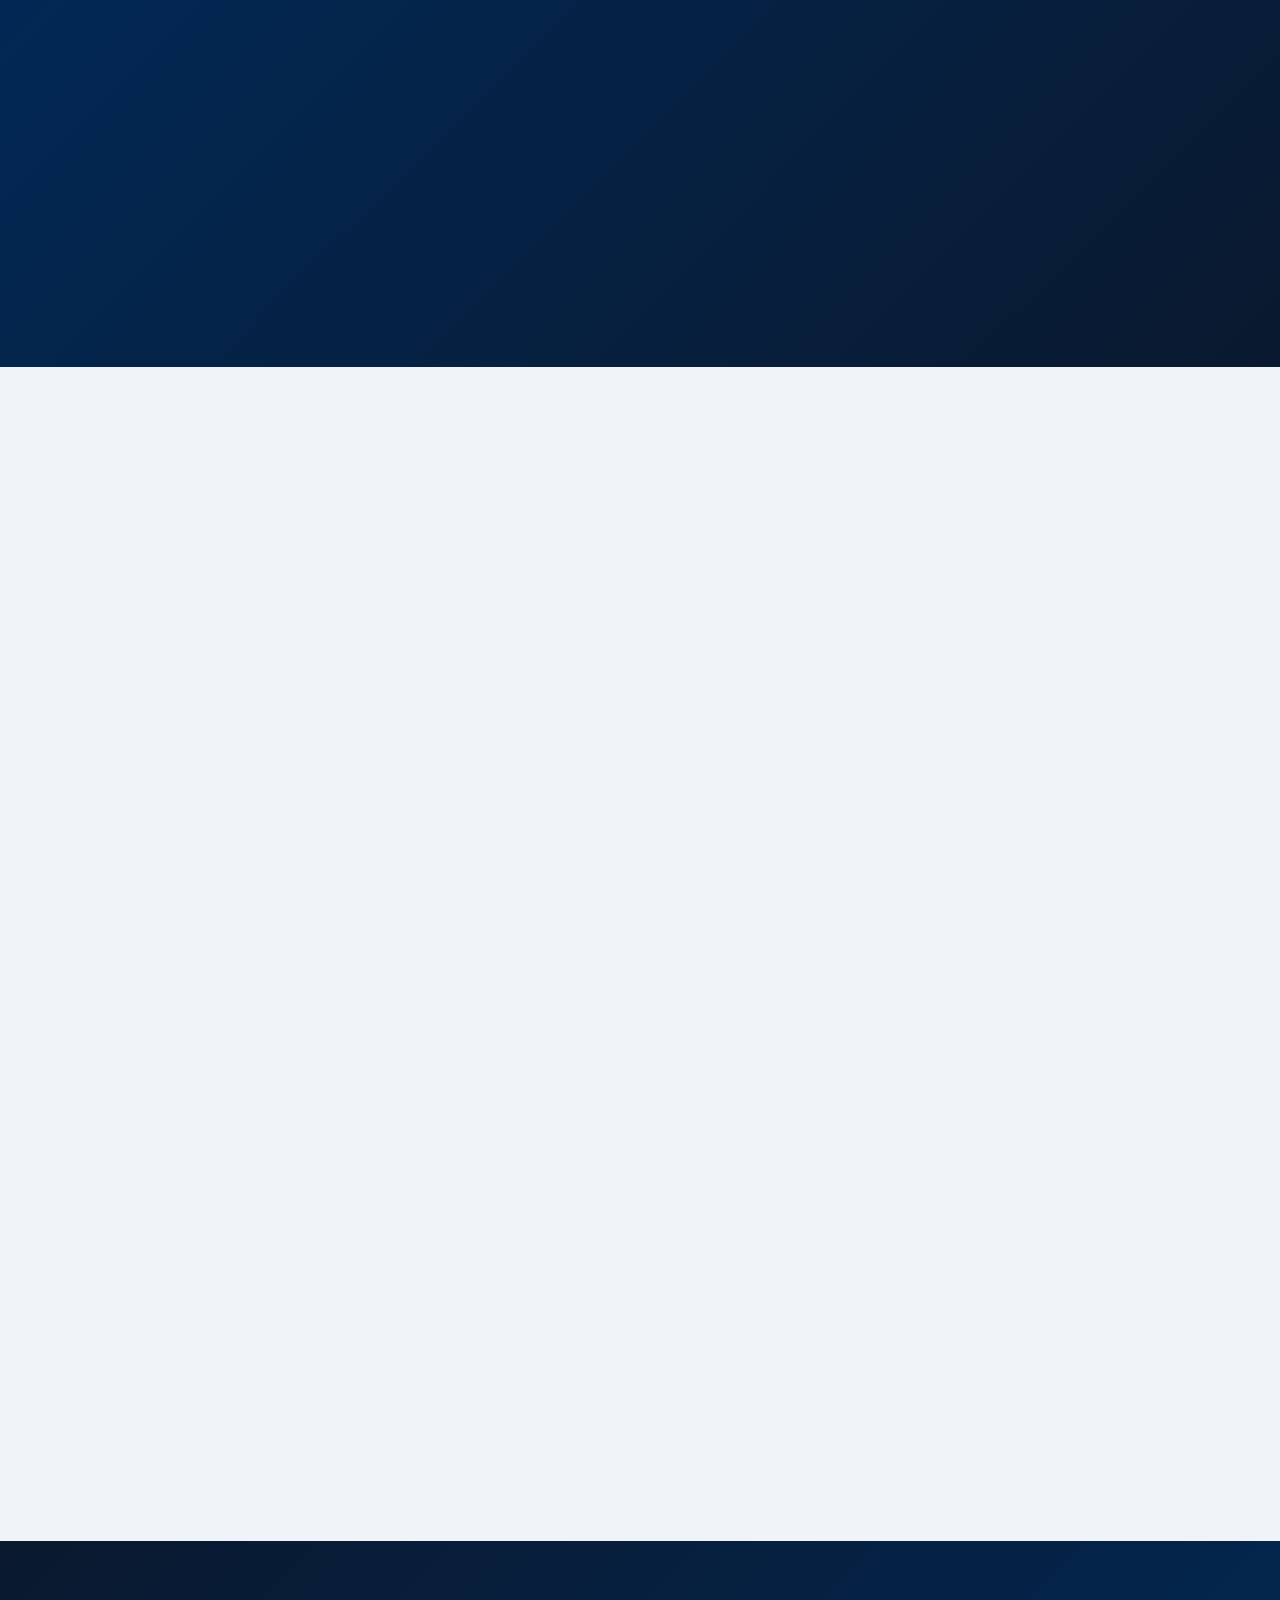
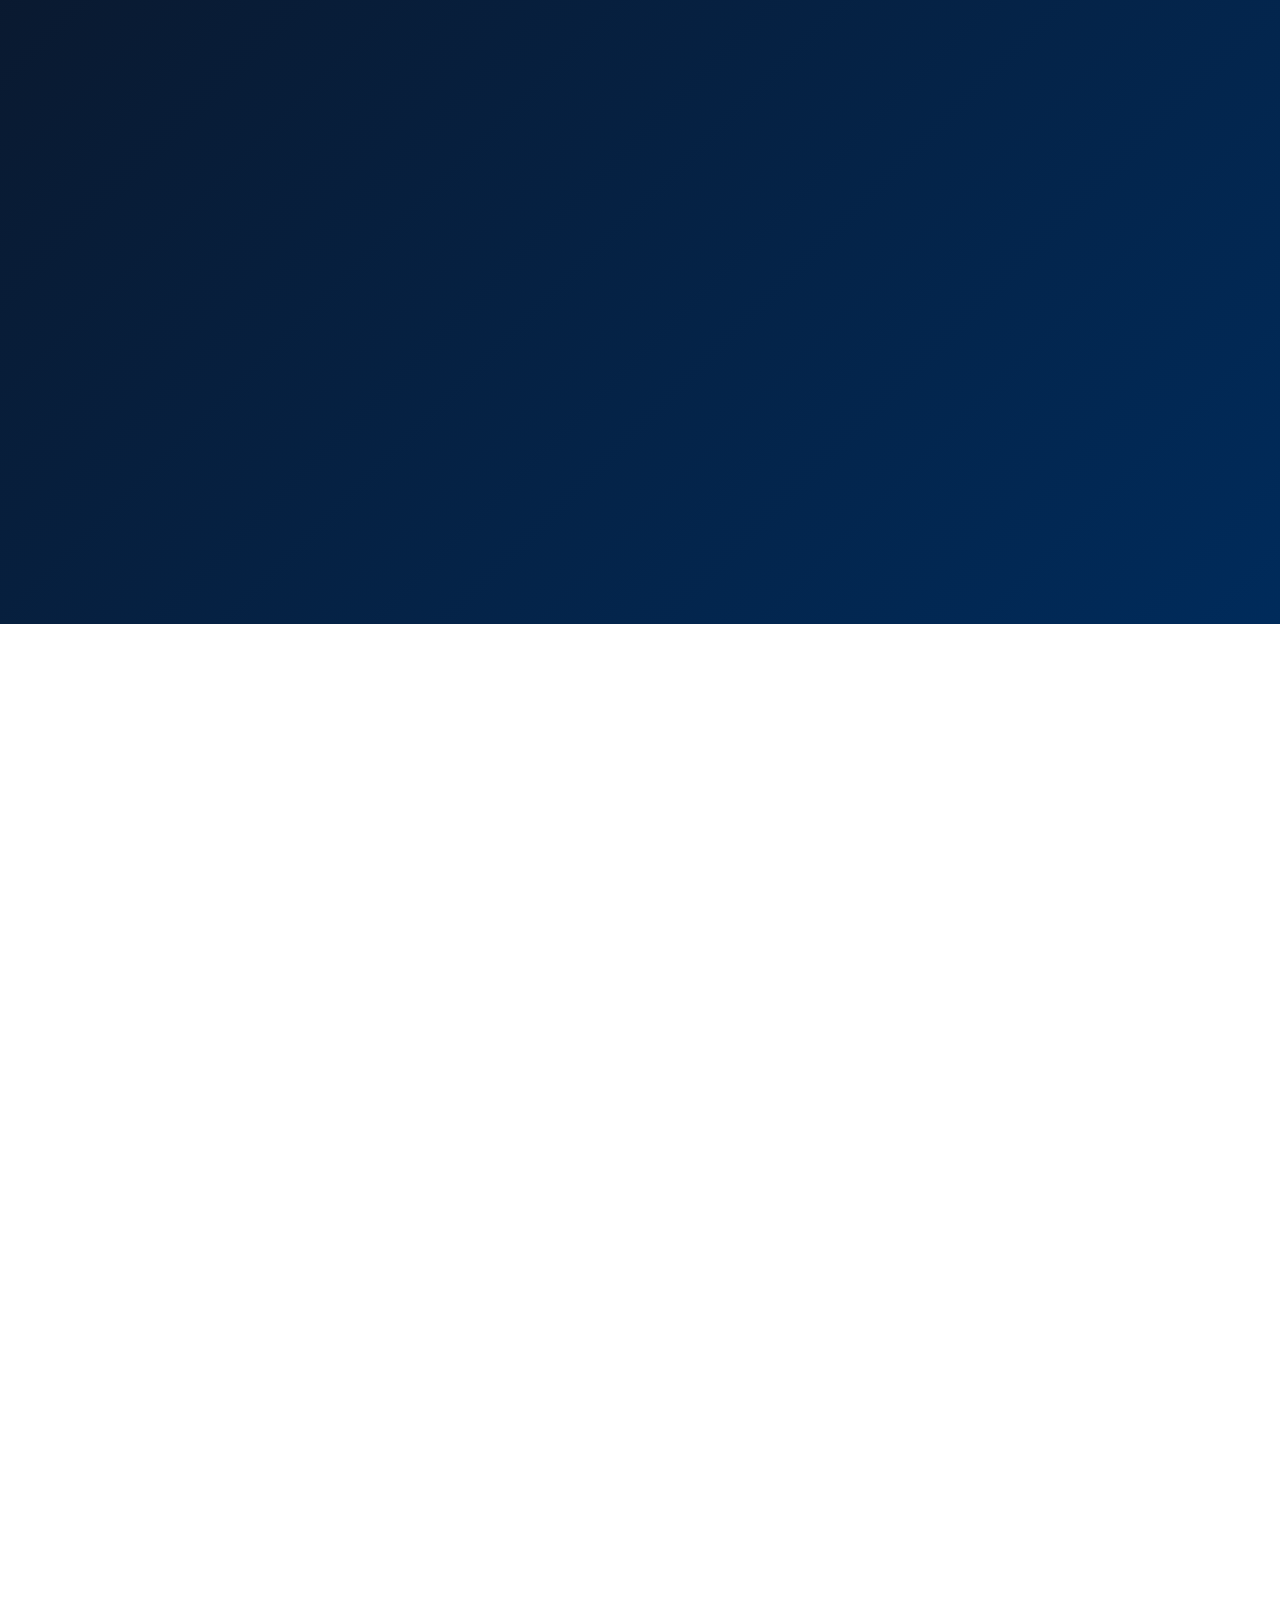
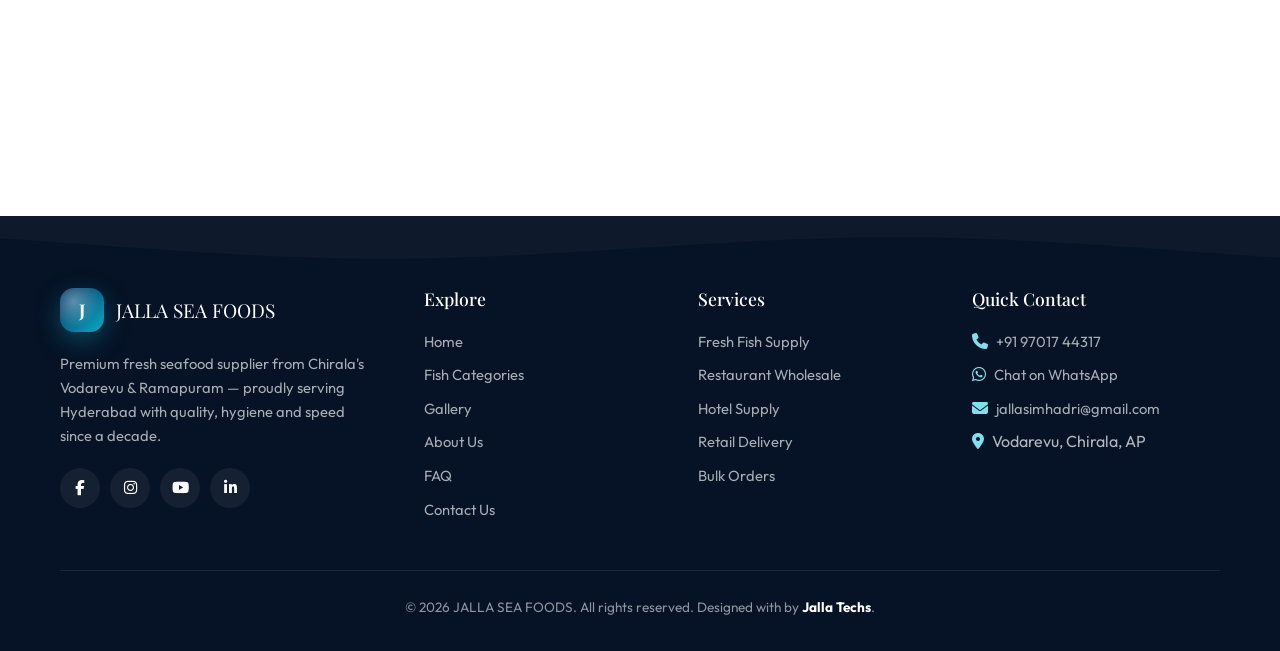
==== commit f2bcf786: "update" ====
--- a/index.html
+++ b/index.html
@@ -587,26 +587,76 @@
     { name: "Apollo Fish (అపోలో ఫిష్)", desc: "Fresh boneless fish, perfect for making the famous Andhra Apollo Fish dish." },
     { name: "Tiger Prawns (టైగర్ రొయ్యలు)", desc: "Large premium tiger prawns with juicy, succulent meat." }
         ];
+        // const fishGrid = document.getElementById("fish-grid");
+        // FISH_LIST.forEach((f, i) => {
+        //     const img = FISH_IMAGES[i % FISH_IMAGES.length];
+        //     const card = document.createElement("article");
+        //     card.className = "fish-card";
+        //     card.setAttribute("data-testid", `fish-card-${i + 1}`);
+        //     card.innerHTML = `
+        //         <div class="fish-media">
+        //             <img loading="lazy" src="${img}?auto=format&fit=crop&w=700&q=75" alt="${f.name} - fresh seafood" />
+        //             <span class="fresh-badge"><i class="fa-solid fa-leaf"></i> Fresh</span>
+        //         </div>
+        //         <div class="fish-body">
+        //             <h3>${f.name}</h3>
+        //             <p>${f.desc}</p>
+        //             <a class="fish-cta" href="https://wa.me/919701744317?text=${encodeURIComponent('Hi, I want to order ' + f.name + '. Please share details.')}" target="_blank" rel="noopener" data-testid="fish-cta-${i + 1}">
+        //                 Enquire <i class="fa-solid fa-arrow-right"></i>
+        //             </a>
+        //         </div>`;
+        //     fishGrid.appendChild(card);
+        // });
         const fishGrid = document.getElementById("fish-grid");
-        FISH_LIST.forEach((f, i) => {
-            const img = FISH_IMAGES[i % FISH_IMAGES.length];
-            const card = document.createElement("article");
-            card.className = "fish-card";
-            card.setAttribute("data-testid", `fish-card-${i + 1}`);
-            card.innerHTML = `
-                <div class="fish-media">
-                    <img loading="lazy" src="${img}?auto=format&fit=crop&w=700&q=75" alt="${f.name} - fresh seafood" />
-                    <span class="fresh-badge"><i class="fa-solid fa-leaf"></i> Fresh</span>
-                </div>
-                <div class="fish-body">
-                    <h3>${f.name}</h3>
-                    <p>${f.desc}</p>
-                    <a class="fish-cta" href="https://wa.me/919701744317?text=${encodeURIComponent('Hi, I want to order ' + f.name + '. Please share details.')}" target="_blank" rel="noopener" data-testid="fish-cta-${i + 1}">
-                        Enquire <i class="fa-solid fa-arrow-right"></i>
-                    </a>
-                </div>`;
-            fishGrid.appendChild(card);
-        });
+
+let html = "";
+
+FISH_LIST.forEach((f, i) => {
+
+    html += `
+    <article class="fish-card">
+
+        <div class="fish-media">
+
+            <img
+                src="${FISH_IMAGES[i]}"
+                loading="lazy"
+                decoding="async"
+                fetchpriority="low"
+                width="400"
+                height="400"
+                alt="${f.name}">
+
+            <span class="fresh-badge">
+                <i class="fa-solid fa-leaf"></i>
+                Fresh
+            </span>
+
+        </div>
+
+        <div class="fish-body">
+
+            <h3>${f.name}</h3>
+
+            <p>${f.desc}</p>
+
+            <a class="fish-cta"
+            href="https://wa.me/919701744317?text=${encodeURIComponent("Hi, I want to order "+f.name)}"
+            target="_blank">
+
+            Enquire
+            <i class="fa-solid fa-arrow-right"></i>
+
+            </a>
+
+        </div>
+
+    </article>
+    `;
+
+});
+
+fishGrid.innerHTML = html;
 
         const HIGHLIGHTS = [
             { icon: "fa-fish-fins", title: "Fresh Fish Every Day", desc: "New catch dispatched each morning." },
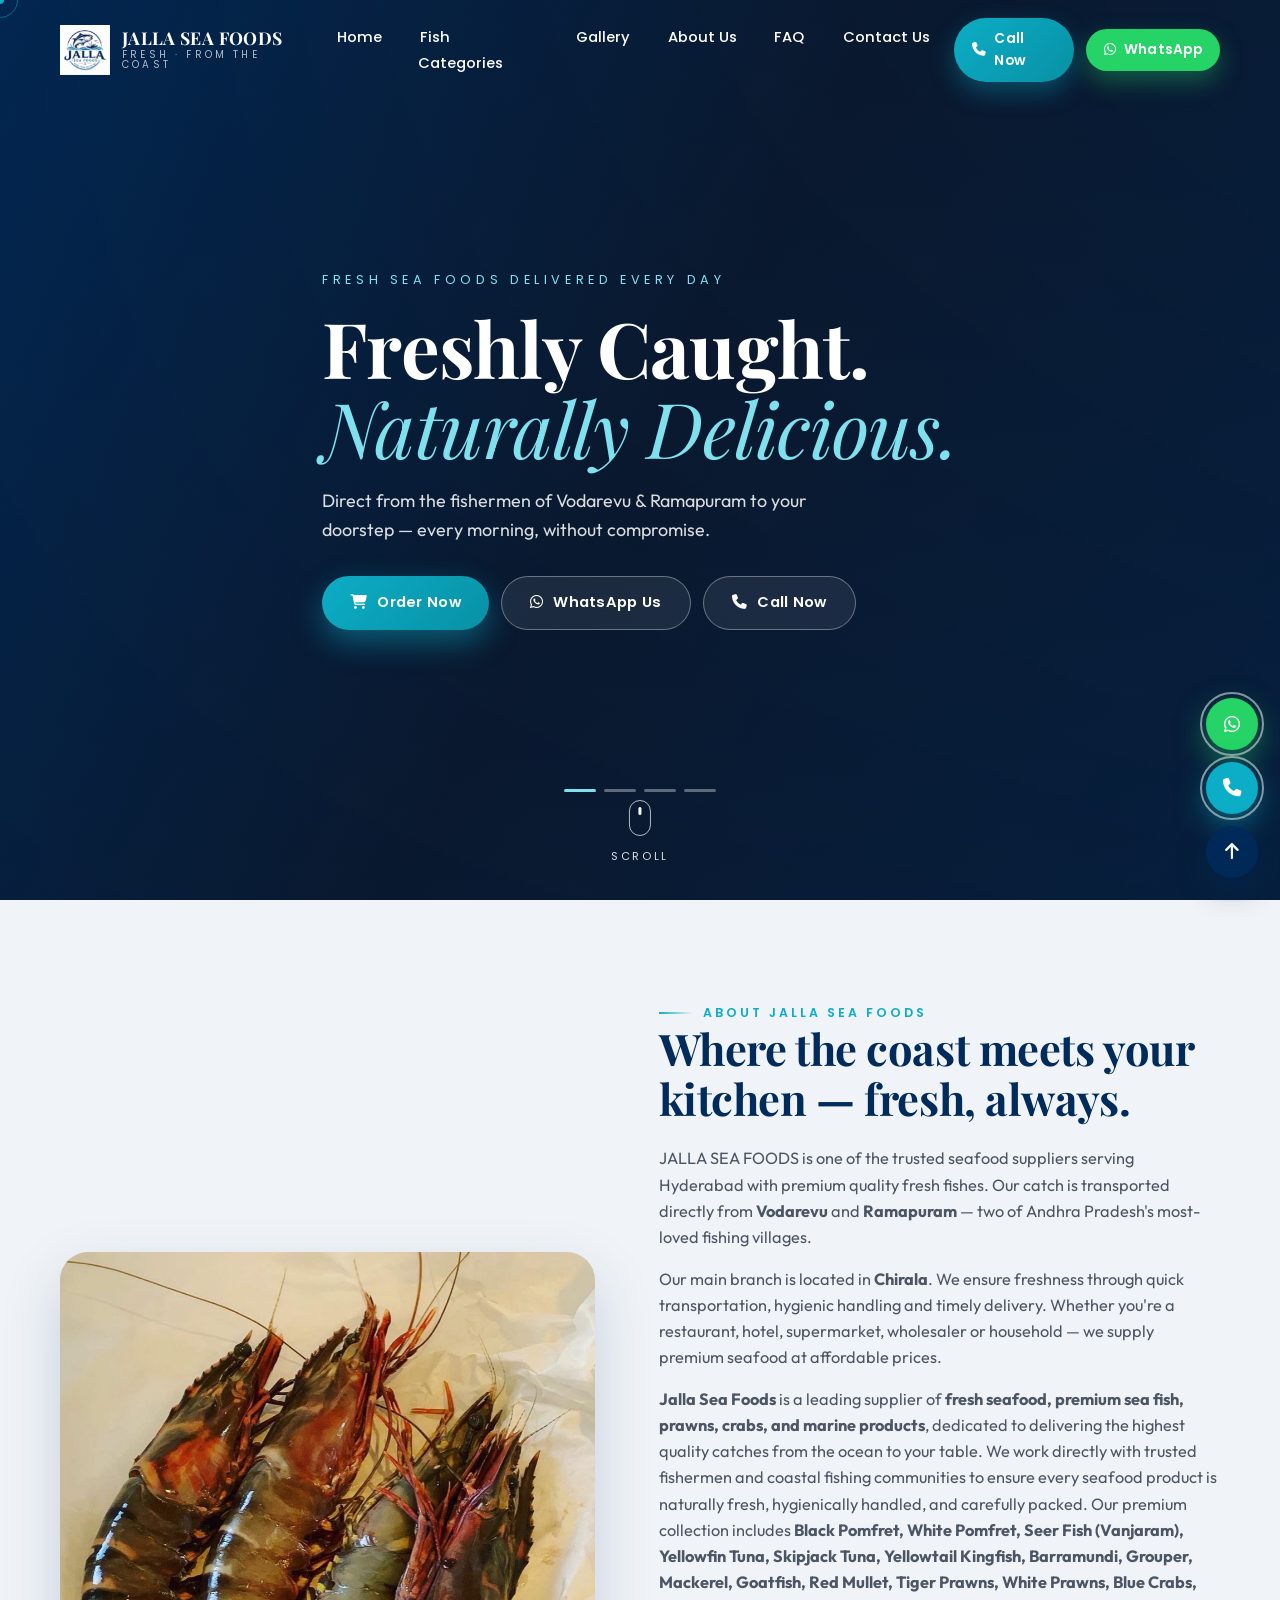
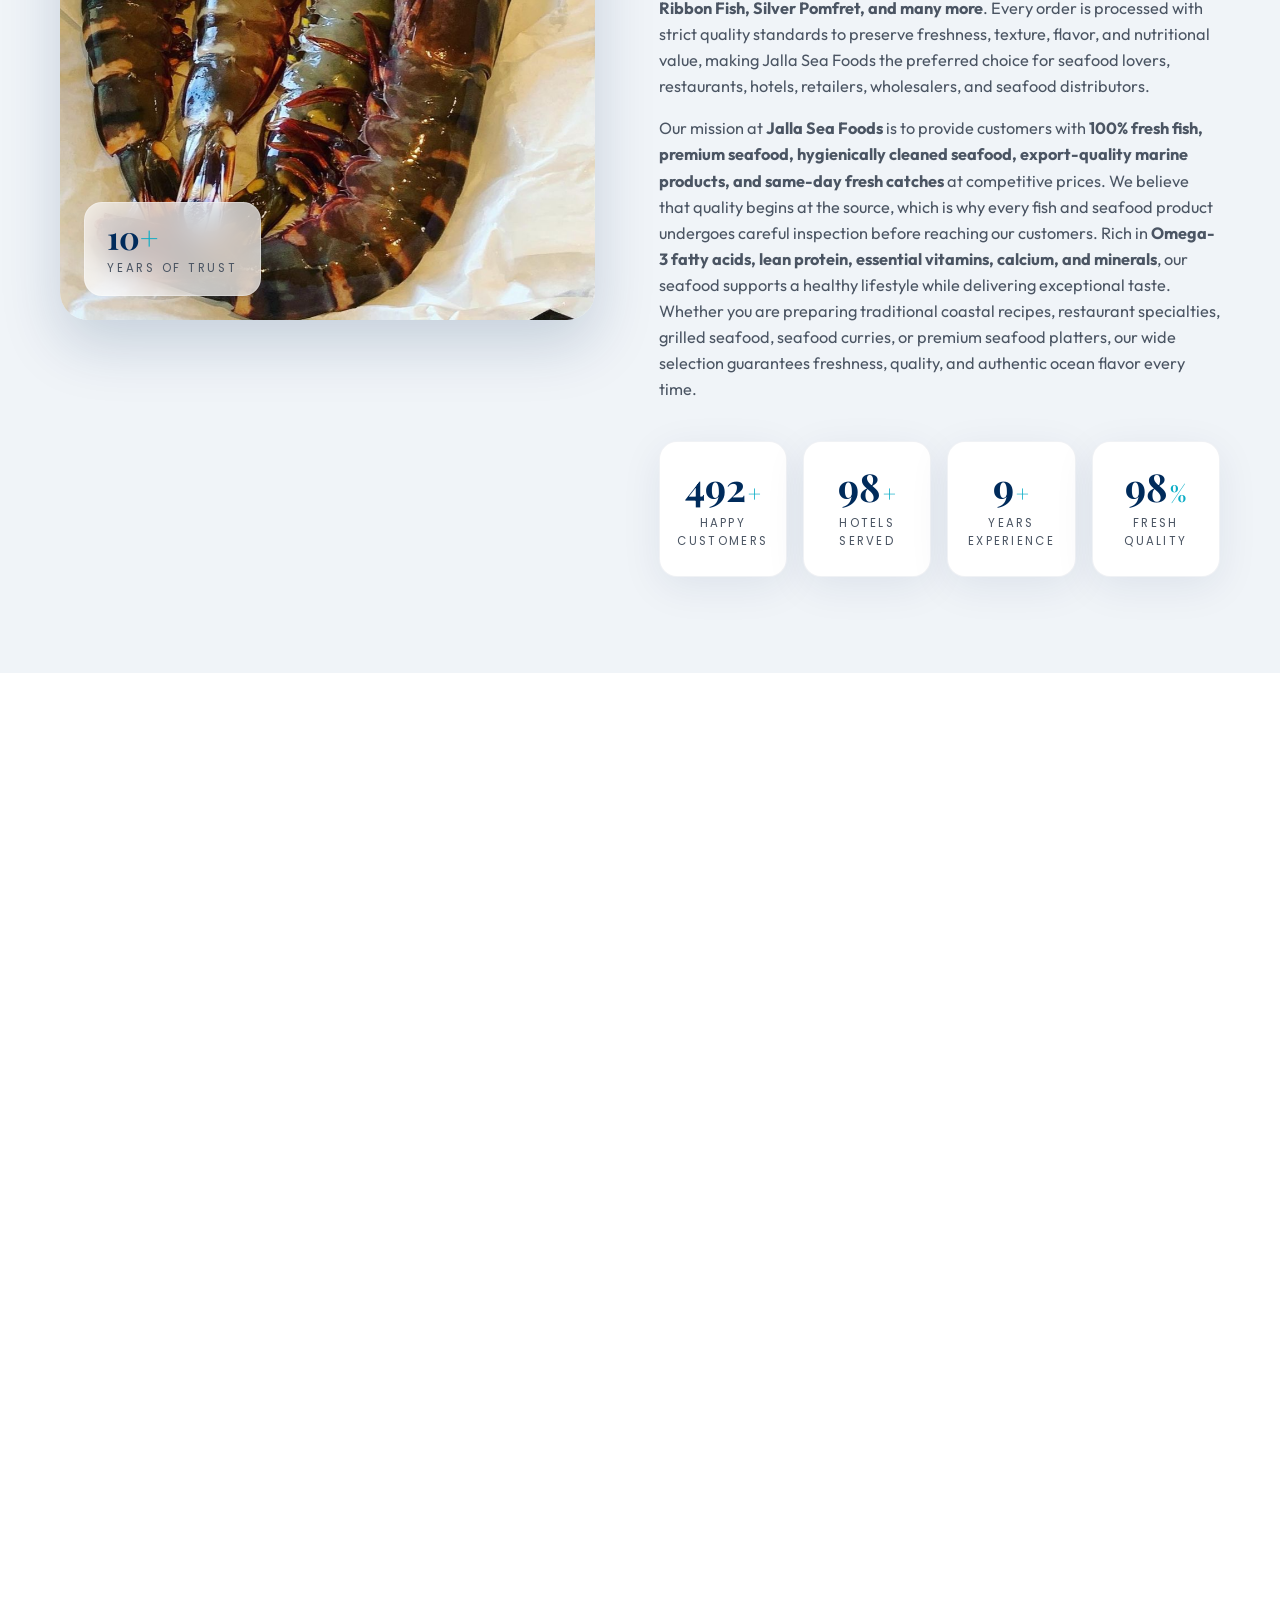
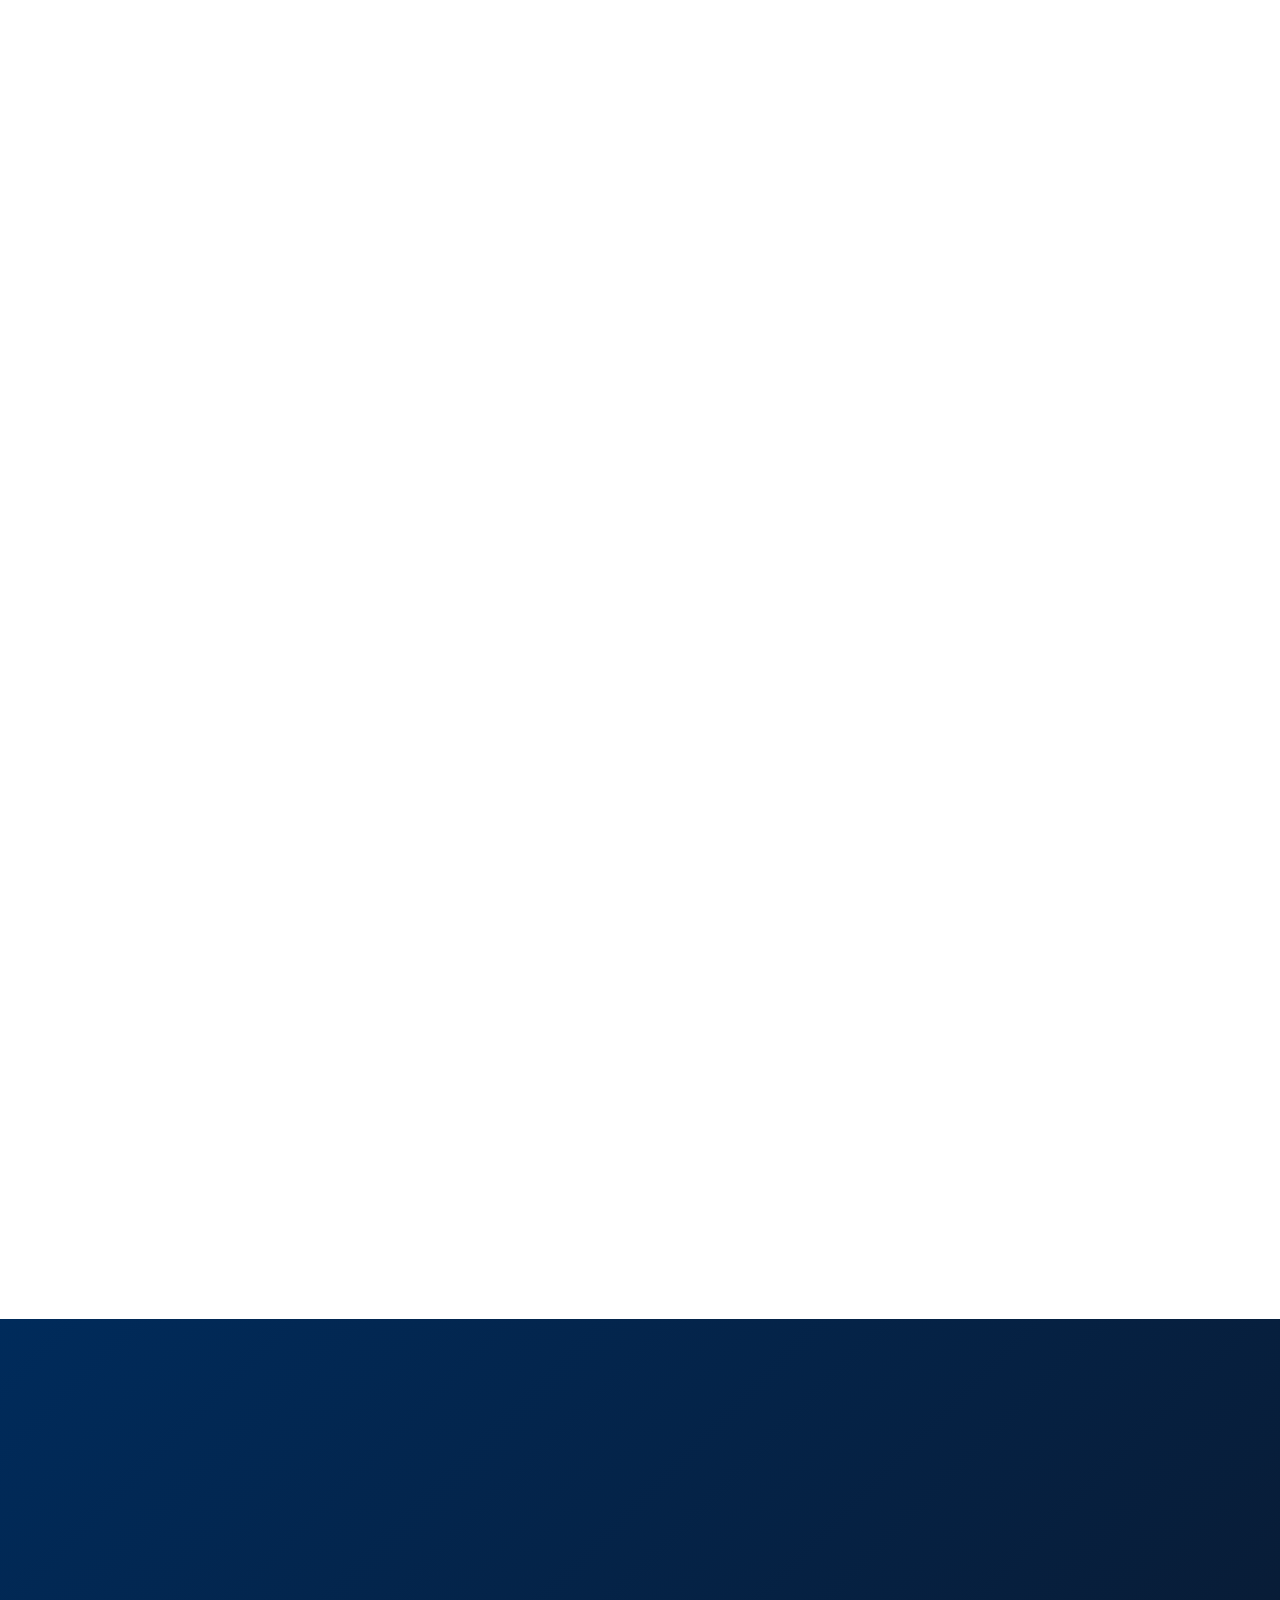
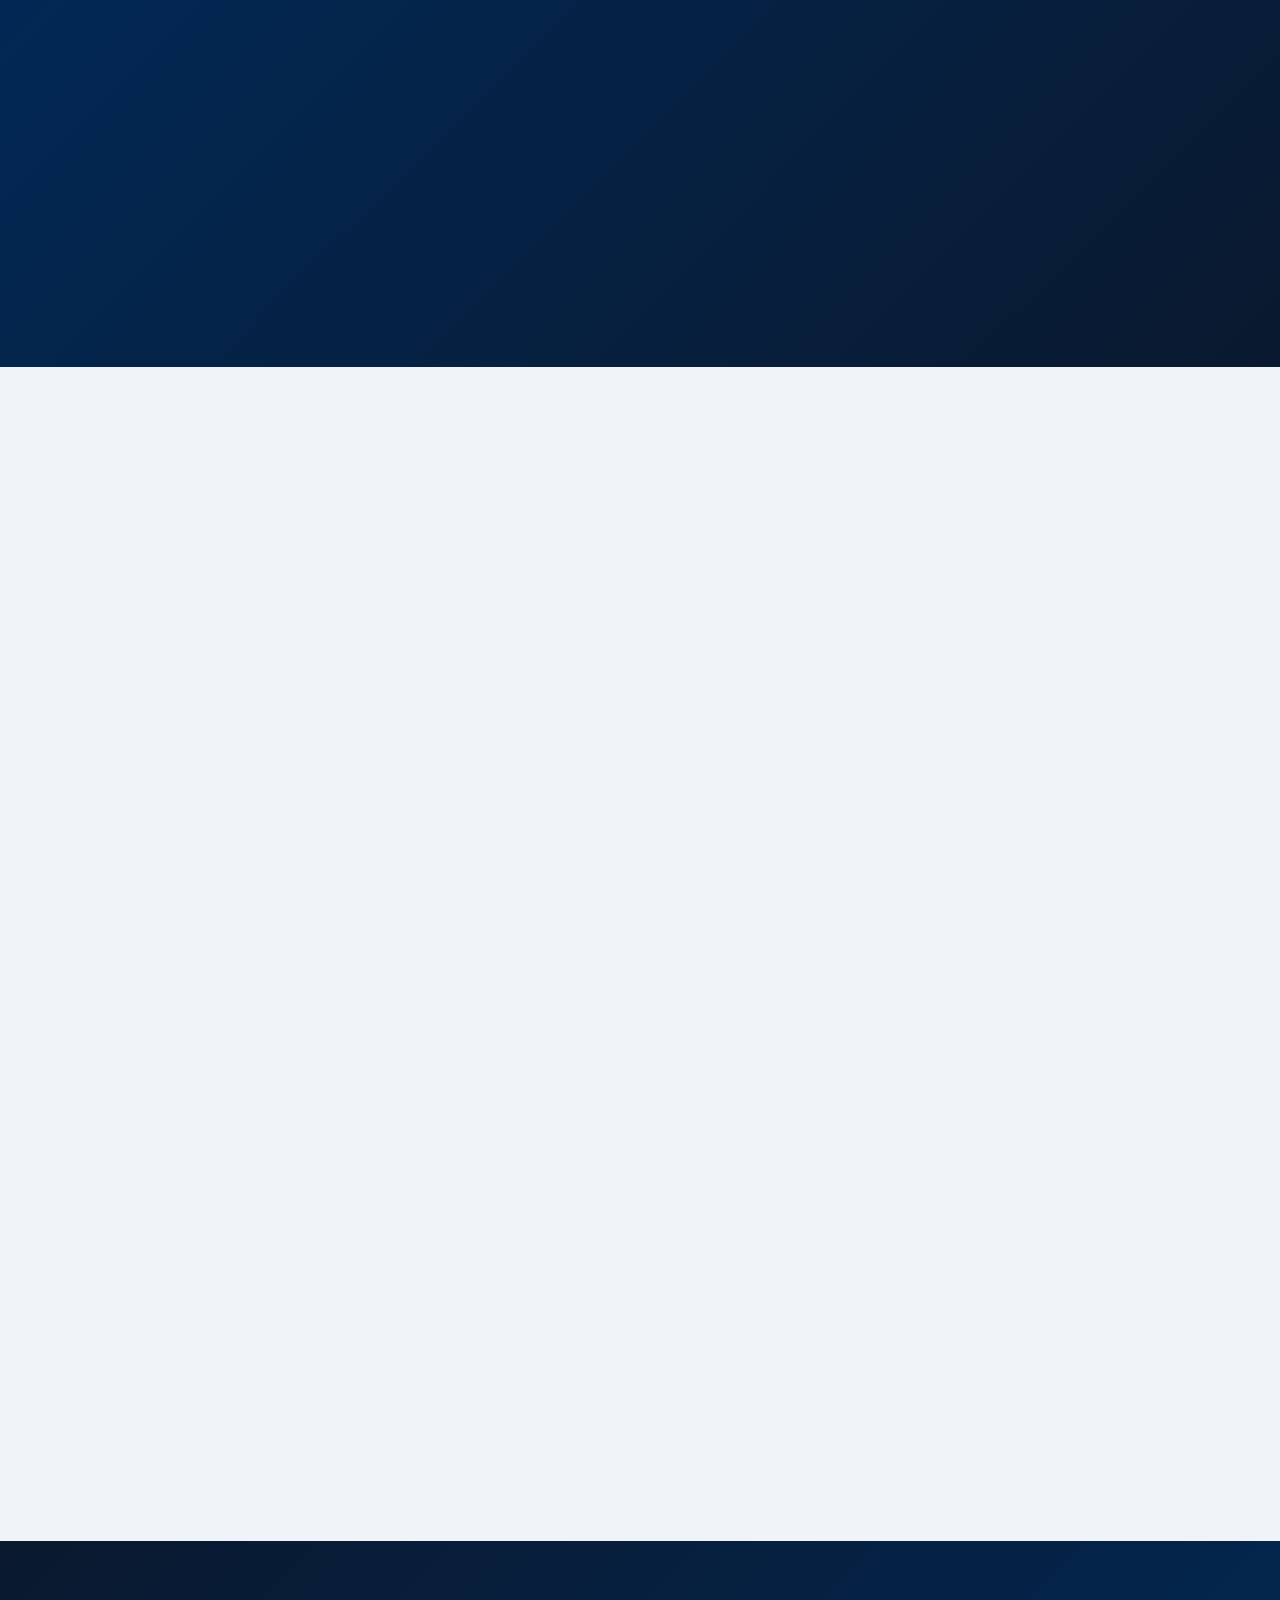
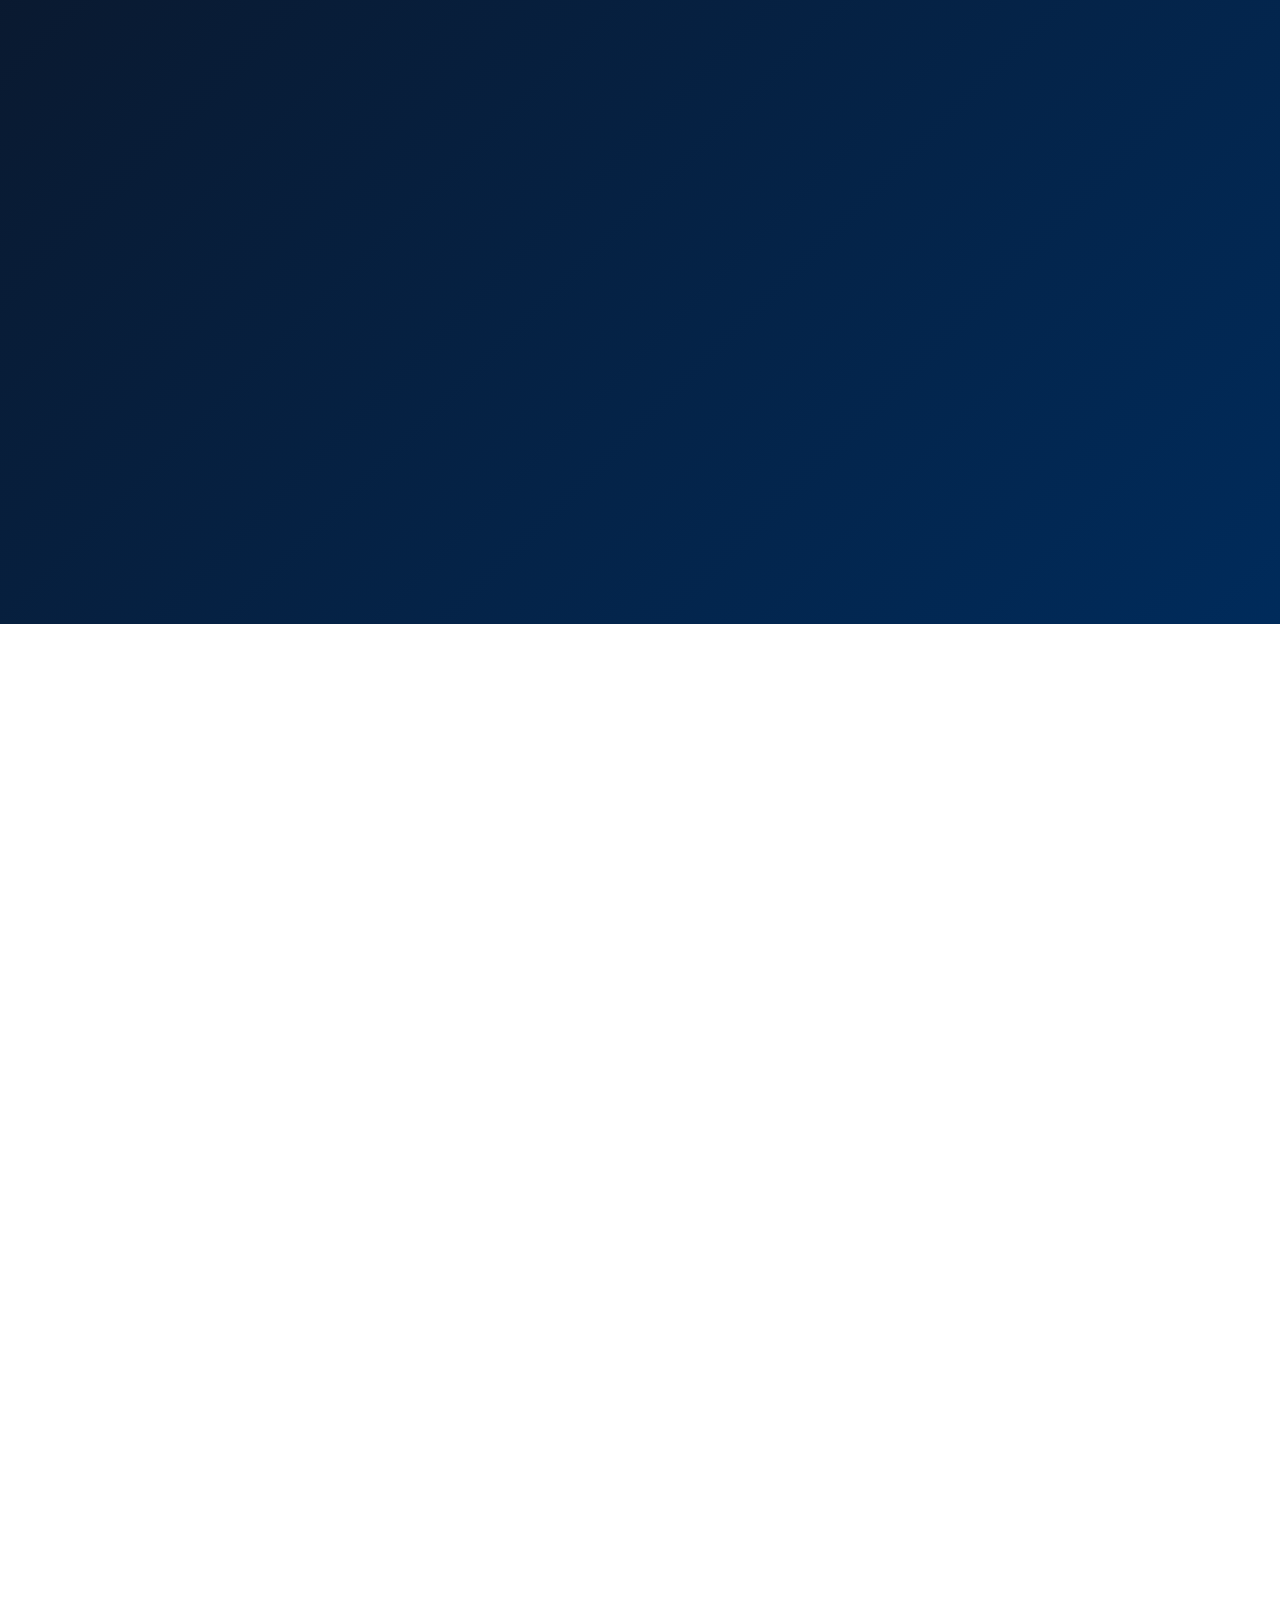
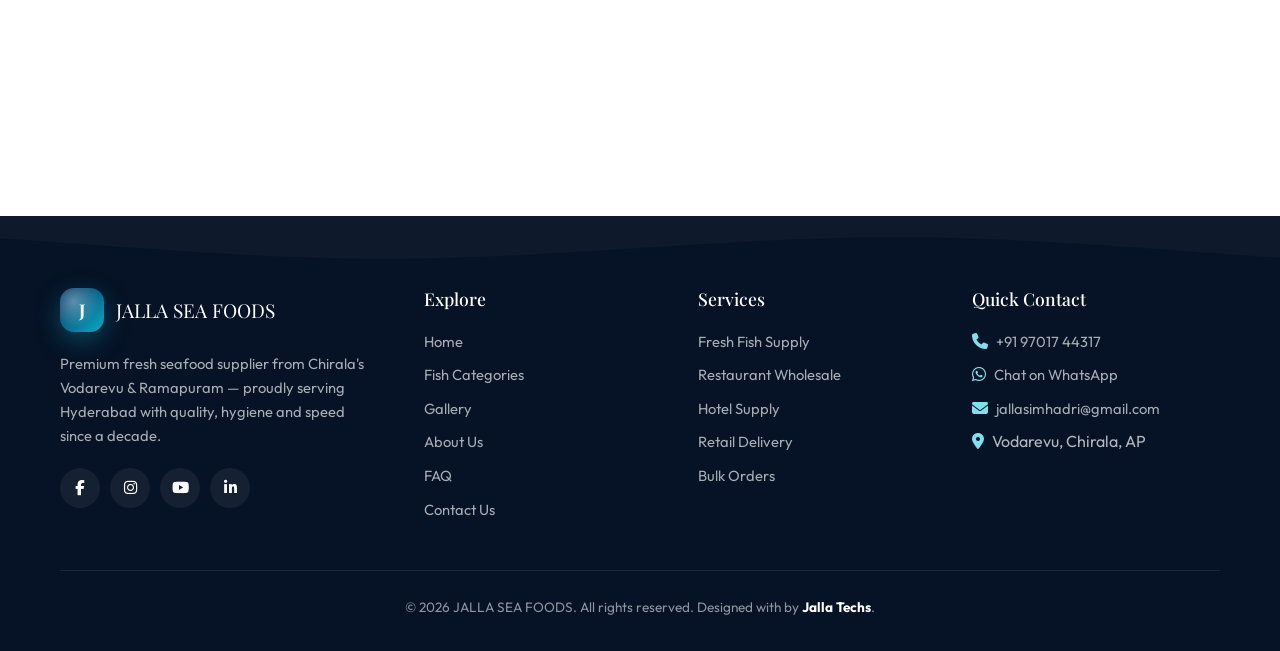
==== commit ebe74d0a: "update" ====
--- a/index.html
+++ b/index.html
@@ -587,76 +587,26 @@
     { name: "Apollo Fish (అపోలో ఫిష్)", desc: "Fresh boneless fish, perfect for making the famous Andhra Apollo Fish dish." },
     { name: "Tiger Prawns (టైగర్ రొయ్యలు)", desc: "Large premium tiger prawns with juicy, succulent meat." }
         ];
-        // const fishGrid = document.getElementById("fish-grid");
-        // FISH_LIST.forEach((f, i) => {
-        //     const img = FISH_IMAGES[i % FISH_IMAGES.length];
-        //     const card = document.createElement("article");
-        //     card.className = "fish-card";
-        //     card.setAttribute("data-testid", `fish-card-${i + 1}`);
-        //     card.innerHTML = `
-        //         <div class="fish-media">
-        //             <img loading="lazy" src="${img}?auto=format&fit=crop&w=700&q=75" alt="${f.name} - fresh seafood" />
-        //             <span class="fresh-badge"><i class="fa-solid fa-leaf"></i> Fresh</span>
-        //         </div>
-        //         <div class="fish-body">
-        //             <h3>${f.name}</h3>
-        //             <p>${f.desc}</p>
-        //             <a class="fish-cta" href="https://wa.me/919701744317?text=${encodeURIComponent('Hi, I want to order ' + f.name + '. Please share details.')}" target="_blank" rel="noopener" data-testid="fish-cta-${i + 1}">
-        //                 Enquire <i class="fa-solid fa-arrow-right"></i>
-        //             </a>
-        //         </div>`;
-        //     fishGrid.appendChild(card);
-        // });
         const fishGrid = document.getElementById("fish-grid");
-
-let html = "";
-
-FISH_LIST.forEach((f, i) => {
-
-    html += `
-    <article class="fish-card">
-
-        <div class="fish-media">
-
-            <img
-                src="${FISH_IMAGES[i]}"
-                loading="lazy"
-                decoding="async"
-                fetchpriority="low"
-                width="400"
-                height="400"
-                alt="${f.name}">
-
-            <span class="fresh-badge">
-                <i class="fa-solid fa-leaf"></i>
-                Fresh
-            </span>
-
-        </div>
-
-        <div class="fish-body">
-
-            <h3>${f.name}</h3>
-
-            <p>${f.desc}</p>
-
-            <a class="fish-cta"
-            href="https://wa.me/919701744317?text=${encodeURIComponent("Hi, I want to order "+f.name)}"
-            target="_blank">
-
-            Enquire
-            <i class="fa-solid fa-arrow-right"></i>
-
-            </a>
-
-        </div>
-
-    </article>
-    `;
-
-});
-
-fishGrid.innerHTML = html;
+        FISH_LIST.forEach((f, i) => {
+            const img = FISH_IMAGES[i % FISH_IMAGES.length];
+            const card = document.createElement("article");
+            card.className = "fish-card";
+            card.setAttribute("data-testid", `fish-card-${i + 1}`);
+            card.innerHTML = `
+                <div class="fish-media">
+                    <img loading="lazy" src="${img}?auto=format&fit=crop&w=700&q=75" alt="${f.name} - fresh seafood" />
+                    <span class="fresh-badge"><i class="fa-solid fa-leaf"></i> Fresh</span>
+                </div>
+                <div class="fish-body">
+                    <h3>${f.name}</h3>
+                    <p>${f.desc}</p>
+                    <a class="fish-cta" href="https://wa.me/919701744317?text=${encodeURIComponent('Hi, I want to order ' + f.name + '. Please share details.')}" target="_blank" rel="noopener" data-testid="fish-cta-${i + 1}">
+                        Enquire <i class="fa-solid fa-arrow-right"></i>
+                    </a>
+                </div>`;
+            fishGrid.appendChild(card);
+        });
 
         const HIGHLIGHTS = [
             { icon: "fa-fish-fins", title: "Fresh Fish Every Day", desc: "New catch dispatched each morning." },
